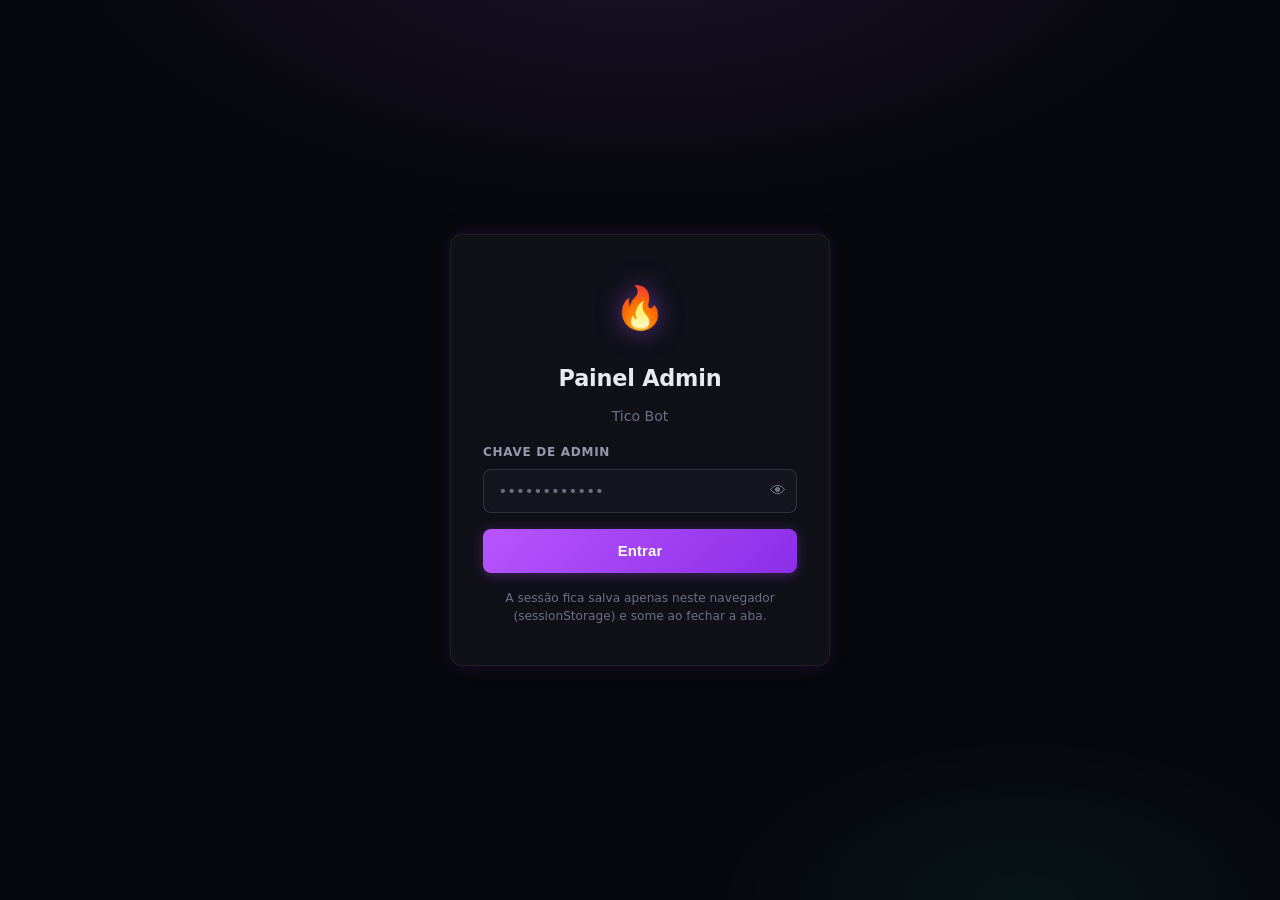
==== admin.html @ 5d3482b4 "Publish site files: admin.html" ====
<!DOCTYPE html>
<html lang="pt-BR">
<head>
  <meta charset="UTF-8" />
  <meta name="viewport" content="width=device-width, initial-scale=1.0" />
  <title>Admin — Tico Bot</title>
  <link rel="stylesheet" href="admin.css" />
  <style>
    /* ======================================================================
       EXTENSÕES — classes novas não cobertas pelo admin.css
       ====================================================================== */

    /* login */
    .field-password-wrap { position: relative; }
    .field-password-wrap input { padding-right: 2.6rem; }
    .btn-eye {
      position: absolute; right: 0.5rem; top: 50%; transform: translateY(-50%);
      background: none; border: none; cursor: pointer; font-size: 1rem;
      color: var(--muted); line-height: 1; padding: 0.2rem;
    }
    .btn-eye:hover { color: var(--text); }
    .login-hint { text-align: center; color: var(--muted); font-size: 0.76rem; line-height: 1.5; }

    /* sidebar extras */
    .sidebar-footer { padding: 0 0.75rem 1rem; display: flex; flex-direction: column; gap: 0.55rem; }
    .sidebar-status { display: flex; align-items: center; gap: 0.4rem; font-size: 0.78rem; color: var(--muted2); }
    .status-dot { width: 7px; height: 7px; border-radius: 50%; background: var(--mint); box-shadow: 0 0 6px var(--mint); flex-shrink: 0; }
    .status-dot.off { background: var(--vermelho); box-shadow: 0 0 6px var(--vermelho); }
    .sidebar-sync { font-size: 0.7rem; color: var(--muted); padding-left: 1.1rem; }
    .autosync-wrap { display: flex; align-items: center; gap: 0.45rem; font-size: 0.75rem; color: var(--muted2); padding: 0.15rem 0; cursor: pointer; user-select: none; }
    .autosync-wrap input { accent-color: var(--roxo); cursor: pointer; }

    /* abas mobile com muitos itens */
    .abas-mobile { overflow-x: auto; -webkit-overflow-scrolling: touch; scrollbar-width: none; }
    .abas-mobile::-webkit-scrollbar { display: none; }
    .abas-mobile .aba { white-space: nowrap; flex: 0 0 auto; padding-left: 0.95rem; padding-right: 0.95rem; }

    /* dashboard */
    .dash-grid { display: grid; grid-template-columns: repeat(auto-fit, minmax(150px, 1fr)); gap: 0.85rem; margin-bottom: 1.75rem; }
    .dash-card { background: var(--surface); border: 1px solid var(--border); border-radius: var(--radius); padding: 1rem 1.1rem; display: flex; flex-direction: column; gap: 0.3rem; }
    .dash-card-valor { font-size: 1.55rem; font-weight: 700; color: var(--text); line-height: 1.1; }
    .dash-card-label { font-size: 0.74rem; color: var(--muted); text-transform: uppercase; letter-spacing: 0.04em; }
    .dash-card.accent .dash-card-valor { color: var(--roxo); }
    .dash-card.mint   .dash-card-valor { color: var(--mint); }
    .dash-card.warn   .dash-card-valor { color: var(--amarelo); }
    .dash-card.danger .dash-card-valor { color: var(--vermelho); }
    .dash-sub-titulo { font-size: 0.92rem; font-weight: 600; color: var(--text); margin: 0.5rem 0 0.75rem; }
    .dash-top-grupo { display: flex; align-items: center; gap: 0.75rem; padding: 0.65rem 0.9rem; background: var(--surface); border: 1px solid var(--border); border-radius: var(--radius-sm); margin-bottom: 0.5rem; }
    .dash-top-pos { width: 22px; height: 22px; border-radius: 50%; background: var(--roxo-dim); color: var(--roxo); font-size: 0.74rem; font-weight: 700; display: flex; align-items: center; justify-content: center; flex-shrink: 0; }
    .dash-top-nome { flex: 1; font-size: 0.88rem; color: var(--text); overflow: hidden; text-overflow: ellipsis; white-space: nowrap; }
    .dash-top-xp { font-size: 0.78rem; color: var(--muted); white-space: nowrap; }
    .dash-vazio { color: var(--muted); font-size: 0.88rem; }

    /* toolbar grupos */
    .grupos-toolbar { display: flex; flex-wrap: wrap; gap: 0.6rem; align-items: center; margin-bottom: 1rem; }
    .grupos-toolbar .busca-input { flex: 1; min-width: 180px; margin-bottom: 0; }
    .sort-select { background: var(--surface); border: 1px solid var(--border); border-radius: var(--radius-sm); color: var(--text); padding: 0.55rem 0.75rem; font-size: 0.85rem; cursor: pointer; outline: none; }
    .sort-select:focus { border-color: var(--roxo); }

    /* ações em massa */
    .bulk-bar { display: flex; flex-wrap: wrap; gap: 0.5rem; margin-bottom: 1.25rem; padding: 0.75rem 0.9rem; background: var(--surface); border: 1px dashed var(--border2); border-radius: var(--radius); align-items: center; }
    .bulk-bar-label { font-size: 0.78rem; color: var(--muted); margin-right: 0.25rem; }
    .bulk-btn { background: var(--surface2); border: 1px solid var(--border2); color: var(--text); border-radius: var(--radius-sm); padding: 0.4rem 0.75rem; font-size: 0.78rem; cursor: pointer; transition: border-color .2s, color .2s; }
    .bulk-btn:hover { border-color: var(--roxo); color: var(--roxo); }
    .bulk-btn:disabled { opacity: .5; cursor: not-allowed; }

    /* grupo-card extras */
    .grupo-nome-linha { display: flex; align-items: center; gap: 0.45rem; }
    .btn-renomear { background: transparent; border: 1px solid var(--border); color: var(--muted); width: 24px; height: 24px; border-radius: 6px; cursor: pointer; font-size: 0.78rem; display: flex; align-items: center; justify-content: center; flex-shrink: 0; transition: border-color .2s, color .2s; }
    .btn-renomear:hover { border-color: var(--roxo); color: var(--roxo); }
    .grupo-meta { font-size: 0.74rem; color: var(--muted2); }
    .hint-icon { display: inline-flex; align-items: center; justify-content: center; width: 18px; height: 18px; border: 1px solid var(--border2); border-radius: 5px; font-size: 0.7rem; margin: 0 0.15rem; vertical-align: middle; }
    .secao-hint { font-size: 0.82rem; color: var(--muted); margin: -0.75rem 0 1.1rem; line-height: 1.5; }
    .btn-copiar-jid { background: none; border: none; color: var(--muted); cursor: pointer; font-size: 0.7rem; padding: 0; margin-left: 0.45rem; text-decoration: underline; }
    .btn-copiar-jid:hover { color: var(--roxo); }

    /* grupo expandido — ranking gold + ações */
    .grupo-card { cursor: default; }
    .grupo-card-body { width: 100%; }
    .btn-ver-gold { background: var(--amar-dim); border: 1px solid rgba(255,208,96,.3); color: var(--amarelo); border-radius: var(--radius-sm); padding: 0.35rem 0.7rem; font-size: 0.76rem; font-weight: 600; cursor: pointer; white-space: nowrap; transition: opacity .2s; margin-top: 0.4rem; }
    .btn-ver-gold:hover { opacity: .8; }
    .gold-painel { margin-top: 0.85rem; border-top: 1px solid var(--border); padding-top: 0.85rem; display: flex; flex-direction: column; gap: 0.65rem; }
    .gold-painel-titulo { font-size: 0.75rem; font-weight: 600; color: var(--muted); text-transform: uppercase; letter-spacing: 0.05em; }
    .gold-rank-lista { display: flex; flex-direction: column; gap: 0.35rem; }
    .gold-rank-item { display: flex; align-items: center; gap: 0.6rem; padding: 0.45rem 0.6rem; background: var(--surface2); border: 1px solid var(--border); border-radius: var(--radius-sm); font-size: 0.82rem; }
    .gold-rank-pos { width: 20px; text-align: center; font-size: 0.72rem; font-weight: 700; color: var(--muted); flex-shrink: 0; }
    .gold-rank-info { flex: 1; min-width: 0; display: flex; flex-direction: column; gap: 0.1rem; }
    .gold-rank-nome { color: var(--text); font-weight: 600; overflow: hidden; text-overflow: ellipsis; white-space: nowrap; }
    .gold-rank-sub { font-size: 0.68rem; color: var(--muted); font-family: 'Courier New', monospace; overflow: hidden; text-overflow: ellipsis; white-space: nowrap; }
    .gold-rank-val { color: var(--amarelo); font-weight: 700; white-space: nowrap; }
    .gold-rank-pos.p1 { color: #FFD700; }
    .gold-rank-pos.p2 { color: #C0C0C0; }
    .gold-rank-pos.p3 { color: #CD7F32; }
    .gold-acoes { display: flex; flex-wrap: wrap; gap: 0.5rem; align-items: flex-end; }
    .gold-acoes .field { flex: 1; min-width: 140px; gap: 0.3rem; }
    .gold-acoes label { font-size: 0.72rem; color: var(--muted); text-transform: uppercase; letter-spacing: 0.04em; }
    .gold-acoes input, .gold-acoes select { min-height: 36px; font-size: 0.82rem; padding: 0.45rem 0.7rem; }
    .btn-gold-dar { background: var(--mint-dim); border: 1px solid rgba(0,255,176,.3); color: var(--mint); border-radius: var(--radius-sm); padding: 0.45rem 0.9rem; font-size: 0.8rem; font-weight: 600; cursor: pointer; white-space: nowrap; min-height: 36px; }
    .btn-gold-dar:hover { opacity: .8; }
    .btn-gold-rem { background: var(--verm-dim); border: 1px solid rgba(255,59,110,.3); color: var(--vermelho); border-radius: var(--radius-sm); padding: 0.45rem 0.9rem; font-size: 0.8rem; font-weight: 600; cursor: pointer; white-space: nowrap; min-height: 36px; }
    .btn-gold-rem:hover { opacity: .8; }
    .btn-gold-reset { background: var(--surface3); border: 1px solid var(--border2); color: var(--muted); border-radius: var(--radius-sm); padding: 0.45rem 0.9rem; font-size: 0.76rem; cursor: pointer; white-space: nowrap; min-height: 36px; }
    .btn-gold-reset:hover { border-color: var(--vermelho); color: var(--vermelho); }
    .gold-loading { color: var(--muted); font-size: 0.82rem; display: flex; align-items: center; gap: 0.5rem; }

    /* modal renomear */
    .modal-jid-ref { font-family: 'Courier New', monospace; font-size: 0.74rem; color: var(--muted); background: var(--surface2); border: 1px solid var(--border); border-radius: 6px; padding: 0.4rem 0.6rem; margin-bottom: 1rem; word-break: break-all; }
    .modal-actions-btn-auto { width: auto; }

    /* mensagens — contador e preview */
    .char-counter { align-self: flex-end; font-size: 0.72rem; color: var(--muted); }
    .msgs-preview { display: flex; flex-direction: column; gap: 0.4rem; margin-top: 0.25rem; background: var(--surface); border: 1px solid var(--border); border-radius: var(--radius); padding: 1rem 1.1rem; }
    .preview-titulo { font-size: 0.72rem; color: var(--muted); text-transform: uppercase; letter-spacing: 0.04em; margin-top: 0.5rem; }
    .preview-titulo:first-child { margin-top: 0; }
    .preview-bolha { background: var(--surface2); border: 1px solid var(--border2); border-radius: var(--radius-sm); padding: 0.75rem 0.9rem; font-size: 0.88rem; color: var(--text); white-space: pre-wrap; }

    /* warns — toolbar / csv / detalhe por grupo */
    .warns-toolbar { display: flex; flex-wrap: wrap; gap: 0.6rem; align-items: center; margin-bottom: 1rem; }
    .warns-toolbar .busca-input { flex: 1; min-width: 180px; margin-bottom: 0; }
    .btn-csv { background: var(--mint-dim); border: 1px solid rgba(0,255,176,0.3); color: var(--mint); border-radius: var(--radius-sm); padding: 0.55rem 0.9rem; font-size: 0.82rem; font-weight: 600; cursor: pointer; white-space: nowrap; }
    .btn-csv:hover { opacity: .85; }
    .warn-detalhe-row td { background: var(--surface2); padding: 0.75rem 1rem !important; }
    .warn-grupos-detalhe { display: flex; flex-direction: column; gap: 0.35rem; }
    .warn-grupo-linha { display: flex; align-items: center; gap: 0.5rem; font-size: 0.78rem; color: var(--muted2); background: var(--surface); border: 1px solid var(--border); border-radius: 6px; padding: 0.35rem 0.6rem; }
    .warn-grupo-linha .wg-nome { flex: 1; overflow: hidden; text-overflow: ellipsis; white-space: nowrap; }
    .warn-grupo-linha .wg-qtd { font-weight: 700; color: var(--amarelo); min-width: 1.2em; text-align: center; }
    .btn-remover-1 { background: none; border: 1px solid var(--border2); color: var(--muted); border-radius: 5px; font-size: 0.68rem; padding: 0.14rem 0.45rem; cursor: pointer; }
    .btn-remover-1:hover { border-color: var(--vermelho); color: var(--vermelho); }

    /* ===== ABA USUÁRIOS ===== */
    .usr-busca-row { display: flex; gap: 0.6rem; margin-bottom: 1.25rem; }
    .usr-busca-row input { flex: 1; margin-bottom: 0; }
    .usr-busca-row .btn-primary { width: auto; min-width: 90px; padding: 0.65rem 1rem; }
    .usr-card { background: var(--surface); border: 1px solid var(--border); border-radius: var(--radius); padding: 1.1rem 1.25rem; display: flex; flex-direction: column; gap: 1rem; }
    .usr-header { display: flex; align-items: flex-start; gap: 1rem; flex-wrap: wrap; }
    .usr-avatar { width: 44px; height: 44px; border-radius: 50%; background: var(--roxo-dim); color: var(--roxo); font-size: 1.3rem; display: flex; align-items: center; justify-content: center; flex-shrink: 0; border: 2px solid rgba(184,85,255,.3); }
    .usr-info { flex: 1; }
    .usr-nome-display { font-size: 1rem; font-weight: 700; color: var(--text); }
    .usr-jid-display { font-size: 0.73rem; color: var(--muted); font-family: monospace; margin-top: 0.1rem; }
    .usr-stats-row { display: flex; flex-wrap: wrap; gap: 0.5rem; }
    .usr-stat { background: var(--surface2); border: 1px solid var(--border); border-radius: var(--radius-sm); padding: 0.4rem 0.7rem; display: flex; flex-direction: column; gap: 0.1rem; }
    .usr-stat-val { font-size: 1rem; font-weight: 700; color: var(--text); }
    .usr-stat-val.gold { color: var(--amarelo); }
    .usr-stat-val.xp   { color: var(--mint); }
    .usr-stat-val.roxo { color: var(--roxo); }
    .usr-stat-label { font-size: 0.68rem; color: var(--muted); text-transform: uppercase; letter-spacing: 0.04em; }
    .usr-grupos-titulo { font-size: 0.78rem; font-weight: 600; color: var(--muted); text-transform: uppercase; letter-spacing: 0.05em; margin-bottom: 0.5rem; }
    .usr-grupo-item { display: flex; align-items: center; gap: 0.5rem; padding: 0.5rem 0.75rem; background: var(--surface2); border: 1px solid var(--border); border-radius: var(--radius-sm); margin-bottom: 0.35rem; font-size: 0.82rem; flex-wrap: wrap; }
    .usr-grupo-nome { flex: 1; font-weight: 500; color: var(--text); min-width: 120px; }
    .usr-grupo-tags { display: flex; flex-wrap: wrap; gap: 0.3rem; }
    .usr-tag { background: var(--surface3); border: 1px solid var(--border2); color: var(--muted2); border-radius: 999px; padding: 0.1rem 0.5rem; font-size: 0.71rem; white-space: nowrap; }
    .usr-tag.gold { color: var(--amarelo); border-color: rgba(255,208,96,.3); background: var(--amar-dim); }
    .usr-tag.xp   { color: var(--mint);   border-color: rgba(0,255,176,.25); background: var(--mint-dim); }
    .usr-tag.lv   { color: var(--roxo);   border-color: rgba(184,85,255,.3); background: var(--roxo-dim); }
    .usr-acoes-titulo { font-size: 0.78rem; font-weight: 600; color: var(--muted); text-transform: uppercase; letter-spacing: 0.05em; margin-bottom: 0.6rem; }

    /* ===== LEVEL / XP / INVENTÁRIO ===== */
    .usr-acoes-sep { height: 1px; background: var(--border); margin: 0.5rem 0; }
    .inv-lista { display: flex; flex-direction: column; gap: 0.35rem; margin-top: 0.35rem; }
    .inv-item { display: flex; align-items: center; gap: 0.6rem; padding: 0.45rem 0.75rem; background: var(--surface2); border: 1px solid var(--border); border-radius: var(--radius-sm); font-size: 0.82rem; }
    .inv-item-nome { flex: 1; color: var(--text); font-weight: 500; }
    .inv-item-qtd  { color: var(--muted2); font-size: 0.78rem; min-width: 2.5em; text-align: right; }
    .btn-inv-rem   { background: none; border: 1px solid var(--border2); color: var(--muted); border-radius: 5px; font-size: 0.72rem; padding: 0.14rem 0.5rem; cursor: pointer; white-space: nowrap; }
    .btn-inv-rem:hover { border-color: var(--vermelho); color: var(--vermelho); }
    .inv-vazio { color: var(--muted); font-size: 0.85rem; padding: 0.25rem 0; }
    .usr-acoes-grid { display: flex; flex-direction: column; gap: 0.75rem; }
    .usr-acao-row { display: flex; flex-wrap: wrap; gap: 0.5rem; align-items: flex-end; padding: 0.75rem; background: var(--surface2); border: 1px solid var(--border); border-radius: var(--radius-sm); }
    .usr-acao-row .field { min-width: 120px; flex: 1; gap: 0.25rem; }
    .usr-acao-row label { font-size: 0.72rem; }
    .usr-acao-row input, .usr-acao-row select { min-height: 36px; font-size: 0.82rem; padding: 0.4rem 0.65rem; }
    .usr-acao-title { font-size: 0.78rem; font-weight: 600; color: var(--muted2); width: 100%; margin-bottom: 0.15rem; }
    .usr-transferencia { display: flex; flex-direction: column; gap: 0.5rem; }
    .transfer-row { display: flex; flex-wrap: wrap; gap: 0.5rem; align-items: flex-end; }
    .transfer-row .field { flex: 1; min-width: 120px; gap: 0.25rem; }
    .transfer-row label { font-size: 0.72rem; }
    .transfer-row input { min-height: 36px; font-size: 0.82rem; padding: 0.4rem 0.65rem; }

    /* ===== ABA ECONOMIA ===== */
    .eco-rank-item { display: flex; align-items: center; gap: 0.65rem; padding: 0.55rem 0.85rem; background: var(--surface); border: 1px solid var(--border); border-radius: var(--radius-sm); }
    .eco-rank-pos { width: 24px; height: 24px; border-radius: 50%; background: var(--surface2); display: flex; align-items: center; justify-content: center; font-size: 0.72rem; font-weight: 700; color: var(--muted); flex-shrink: 0; }
    .eco-rank-pos.p1 { background: rgba(255,215,0,.15); color: #FFD700; border: 1px solid rgba(255,215,0,.3); }
    .eco-rank-pos.p2 { background: rgba(192,192,192,.12); color: #C0C0C0; border: 1px solid rgba(192,192,192,.25); }
    .eco-rank-pos.p3 { background: rgba(205,127,50,.12); color: #CD7F32; border: 1px solid rgba(205,127,50,.25); }
    .eco-rank-nome { flex: 1; font-size: 0.88rem; color: var(--text); overflow: hidden; text-overflow: ellipsis; white-space: nowrap; }
    .eco-rank-grupo { font-size: 0.72rem; color: var(--muted); white-space: nowrap; overflow: hidden; text-overflow: ellipsis; max-width: 120px; }
    .eco-rank-val { font-size: 0.9rem; font-weight: 700; white-space: nowrap; }
    .eco-rank-val.gold { color: var(--amarelo); }
    .eco-rank-val.xp   { color: var(--mint); }
    .eco-rank-val.msg  { color: var(--roxo); }

    /* ===== ABA LOGS ===== */
    .logs-toolbar { display: flex; flex-wrap: wrap; gap: 0.6rem; align-items: center; margin-bottom: 1rem; }
    .logs-toolbar .busca-input { flex: 1; min-width: 180px; margin-bottom: 0; }
    .log-filtro-select { background: var(--surface); border: 1px solid var(--border); border-radius: var(--radius-sm); color: var(--text); padding: 0.55rem 0.75rem; font-size: 0.82rem; cursor: pointer; outline: none; }
    .log-filtro-select:focus { border-color: var(--roxo); }
    .logs-lista { display: flex; flex-direction: column; gap: 0.35rem; }
    .log-item { display: flex; align-items: flex-start; gap: 0.65rem; padding: 0.6rem 0.85rem; background: var(--surface); border: 1px solid var(--border); border-radius: var(--radius-sm); font-size: 0.82rem; transition: border-color .15s; }
    .log-item:hover { border-color: var(--border2); }
    .log-item.tipo-erro { border-left: 3px solid var(--vermelho); }
    .log-item.tipo-cmd  { border-left: 3px solid var(--roxo); }
    .log-item.tipo-warn { border-left: 3px solid var(--amarelo); }
    .log-item.tipo-info { border-left: 3px solid var(--mint); }
    .log-hora { font-size: 0.7rem; color: var(--muted); font-family: monospace; white-space: nowrap; flex-shrink: 0; padding-top: 0.12rem; }
    .log-corpo { flex: 1; display: flex; flex-direction: column; gap: 0.2rem; }
    .log-cmd { font-weight: 600; color: var(--text); }
    .log-detalhe { color: var(--muted2); font-size: 0.78rem; line-height: 1.4; font-family: monospace; word-break: break-all; }
    .log-meta { display: flex; flex-wrap: wrap; gap: 0.35rem; margin-top: 0.15rem; }
    .log-badge { background: var(--surface2); border: 1px solid var(--border2); color: var(--muted); border-radius: 999px; padding: 0.1rem 0.5rem; font-size: 0.68rem; white-space: nowrap; }
    .log-badge.erro { color: var(--vermelho); border-color: rgba(255,59,110,.3); background: var(--verm-dim); }
    .log-badge.cmd  { color: var(--roxo);    border-color: rgba(184,85,255,.3); background: var(--roxo-dim); }
    .log-badge.warn { color: var(--amarelo); border-color: rgba(255,208,96,.3); background: var(--amar-dim); }
    .log-badge.info { color: var(--mint);    border-color: rgba(0,255,176,.25);  background: var(--mint-dim); }
    .logs-paginacao { display: flex; align-items: center; justify-content: center; gap: 0.5rem; margin-top: 1rem; }
    .logs-paginacao button { background: var(--surface); border: 1px solid var(--border); color: var(--muted); border-radius: var(--radius-sm); padding: 0.45rem 0.8rem; font-size: 0.82rem; cursor: pointer; }
    .logs-paginacao button:hover:not(:disabled) { border-color: var(--roxo); color: var(--roxo); }
    .logs-paginacao button:disabled { opacity: .4; cursor: not-allowed; }
    .logs-paginacao span { font-size: 0.8rem; color: var(--muted); }
    .logs-auto { display: flex; align-items: center; gap: 0.5rem; font-size: 0.78rem; color: var(--muted2); }
    .logs-auto input { accent-color: var(--roxo); }

    @media (max-width: 768px) {
      .dash-grid { grid-template-columns: repeat(2, 1fr); }
      .grupos-toolbar, .warns-toolbar, .logs-toolbar { flex-direction: column; align-items: stretch; }
      .bulk-bar { gap: 0.4rem; }
      .usr-busca-row { flex-direction: column; }
      .usr-busca-row .btn-primary { width: 100%; }
      .gold-acoes { flex-direction: column; align-items: stretch; }
    }
  </style>
  <link rel="stylesheet" href="ios-glass.css" />
</head>
<body>

  <!-- ===== TELA DE LOGIN ===== -->
  <div id="tela-login">
    <div class="login-card">
      <div class="login-logo">🔥</div>
      <h1>Painel Admin</h1>
      <p class="login-sub">Tico Bot</p>
      <div class="field">
        <label for="admin-key">Chave de Admin</label>
        <div class="field-password-wrap">
          <input type="password" id="admin-key" placeholder="••••••••••••" autocomplete="current-password" />
          <button type="button" class="btn-eye" id="btn-toggle-senha" title="Mostrar/ocultar senha" aria-label="Mostrar ou ocultar senha">👁</button>
        </div>
      </div>
      <p id="login-erro" class="login-erro hidden">Chave inválida. Tente novamente.</p>
      <button id="btn-login" class="btn-primary">Entrar</button>
      <p class="login-hint">A sessão fica salva apenas neste navegador (sessionStorage) e some ao fechar a aba.</p>
    </div>
  </div>

  <!-- ===== PAINEL ===== -->
  <div id="painel" class="hidden">

    <!-- SIDEBAR -->
    <aside class="sidebar" id="sidebar">
      <div class="sidebar-header">
        <span class="sidebar-logo">🔥 Admin</span>
        <button class="sidebar-close" id="btn-fechar-sidebar" aria-label="Fechar menu">✕</button>
      </div>
      <nav class="sidebar-nav">
        <a href="#dashboard" class="nav-item active" data-aba="dashboard"><span class="nav-icon">📊</span> Dashboard</a>
        <a href="#grupos"    class="nav-item" data-aba="grupos">   <span class="nav-icon">👥</span> Grupos</a>
        <a href="#mensagens" class="nav-item" data-aba="mensagens"><span class="nav-icon">✉️</span> Mensagens</a>
        <a href="#warns"     class="nav-item" data-aba="warns">    <span class="nav-icon">⚠️</span> Warns / Bans</a>
        <a href="#usuarios"  class="nav-item" data-aba="usuarios"> <span class="nav-icon">👤</span> Usuários</a>
        <a href="#economia"  class="nav-item" data-aba="economia"> <span class="nav-icon">💰</span> Economia</a>
        <a href="#logs"           class="nav-item" data-aba="logs">                 <span class="nav-icon">📋</span> Logs</a>
        <a href="#contas"         class="nav-item" data-aba="contas">               <span class="nav-icon">🔐</span> Contas</a>
      </nav>
      <div class="sidebar-footer">
        <span class="sidebar-status" id="sidebar-status">
          <span class="status-dot"></span> Conectado
        </span>
        <span class="sidebar-sync" id="sidebar-sync">Carregando dados...</span>
        <label class="autosync-wrap">
          <input type="checkbox" id="chk-autosync" /> Auto-atualizar a cada 60s
        </label>
        <button id="btn-logout" class="btn-logout">Sair</button>
      </div>
    </aside>

    <!-- OVERLAY MOBILE -->
    <div class="sidebar-overlay hidden" id="sidebar-overlay"></div>

    <!-- CONTEÚDO -->
    <div class="conteudo">

      <!-- TOPBAR -->
      <header class="topbar">
        <button class="btn-menu" id="btn-abrir-sidebar" aria-label="Abrir menu">☰</button>
        <span class="topbar-titulo" id="topbar-titulo">Dashboard</span>
        <span class="topbar-badge">Admin</span>
      </header>

      <!-- ABAS MOBILE -->
      <div class="abas-mobile">
        <button class="aba active" data-aba="dashboard">📊 Painel</button>
        <button class="aba" data-aba="grupos">👥 Grupos</button>
        <button class="aba" data-aba="mensagens">✉️ Msgs</button>
        <button class="aba" data-aba="warns">⚠️ Warns</button>
        <button class="aba" data-aba="usuarios">👤 Users</button>
        <button class="aba" data-aba="economia">💰 Eco</button>
        <button class="aba" data-aba="logs">📋 Logs</button>
        <button class="aba" data-aba="contas">🔐 Contas</button>
      </div>

      <!-- ===== ABA: DASHBOARD ===== -->
      <section id="aba-dashboard" class="aba-conteudo">
        <div class="secao-header">
          <h2>Visão Geral</h2>
          <button class="btn-icon" id="btn-refresh-dashboard" title="Recarregar">↺</button>
        </div>
        <div id="dash-loading" class="estado-loading">
          <div class="spinner"></div> Carregando dados...
        </div>
        <div id="dash-conteudo" class="hidden">
          <div class="dash-grid">
            <div class="dash-card accent">
              <span class="dash-card-valor" id="dash-total-grupos">0</span>
              <span class="dash-card-label">Grupos</span>
            </div>
            <div class="dash-card">
              <span class="dash-card-valor" id="dash-total-membros">0</span>
              <span class="dash-card-label">Membros ativos</span>
            </div>
            <div class="dash-card mint">
              <span class="dash-card-valor" id="dash-total-xp">0</span>
              <span class="dash-card-label">XP acumulado</span>
            </div>
            <div class="dash-card warn">
              <span class="dash-card-valor" id="dash-total-warns">0</span>
              <span class="dash-card-label">Usuários com warn</span>
            </div>
            <div class="dash-card danger">
              <span class="dash-card-valor" id="dash-total-banidos">0</span>
              <span class="dash-card-label">Banidos</span>
            </div>
            <div class="dash-card">
              <span class="dash-card-valor" id="dash-grupos-xp-ativo">0</span>
              <span class="dash-card-label">Grupos c/ XP ativo</span>
            </div>
          </div>
          <div class="dash-sub-titulo">🏆 Top 5 grupos por XP</div>
          <div id="dash-top-grupos"></div>
        </div>
      </section>

      <!-- ===== ABA: GRUPOS ===== -->
      <section id="aba-grupos" class="aba-conteudo hidden">
        <div class="secao-header">
          <h2>Gerenciador de Grupos <span class="contagem-badge" id="grupos-contagem"></span></h2>
          <div style="display:flex;gap:0.5rem;align-items:center;">
            <button class="btn-primary" id="btn-sync-grupos" title="Sincronizar e limpar grupos antigos" style="padding:0.4rem 0.8rem;font-size:0.8rem;">🧹 Sincronizar Grupos</button>
            <button class="btn-icon" id="btn-refresh-grupos" title="Recarregar">↺</button>
          </div>
        </div>

        <p class="secao-hint">
          Use o ícone <span class="hint-icon">✎</span> para renomear um grupo. Clique em
          <strong>🪙 Ver Gold</strong> em cada grupo para ver o ranking e ajustar saldos.
        </p>

        <div class="grupos-toolbar">
          <input type="text" id="grupos-busca" class="busca-input" placeholder="Buscar grupo por nome ou ID..." />
          <select id="grupos-sort" class="sort-select">
            <option value="xp">Ordenar: mais XP</option>
            <option value="membros">Ordenar: mais membros</option>
            <option value="nome">Ordenar: nome (A-Z)</option>
          </select>
        </div>

        <div class="bulk-bar">
          <span class="bulk-bar-label">Ações em massa:</span>
          <button class="bulk-btn" data-bulk="botAtivo:true">🟢 Ligar Bot em todos</button>
          <button class="bulk-btn" data-bulk="botAtivo:false">🔴 Desligar Bot em todos</button>
          <button class="bulk-btn" data-bulk="xpAtivo:true">Ativar XP em todos</button>
          <button class="bulk-btn" data-bulk="xpAtivo:false">Desativar XP em todos</button>
          <button class="bulk-btn" data-bulk="antiLink:true">Ativar Anti-Link em todos</button>
          <button class="bulk-btn" data-bulk="antiLink:false">Desativar Anti-Link em todos</button>
          <button class="bulk-btn" data-bulk="boasVindas:true">Ativar Boas-Vindas em todos</button>
          <button class="bulk-btn" data-bulk="boasVindas:false">Desativar Boas-Vindas em todos</button>
        </div>

        <div id="grupos-loading" class="estado-loading"><div class="spinner"></div> Carregando grupos...</div>
        <div id="grupos-erro"    class="estado-erro hidden">Erro ao carregar grupos. <button class="link-btn" id="btn-retry-grupos">Tentar novamente</button></div>
        <div id="grupos-vazio"   class="estado-vazio hidden"></div>
        <div id="grupos-lista"   class="grupos-lista hidden"></div>
      </section>

      <!-- ===== ABA: MENSAGENS ===== -->
      <section id="aba-mensagens" class="aba-conteudo hidden">
        <div class="secao-header">
          <h2>Editor de Mensagens</h2>
        </div>
        <div id="msgs-loading" class="estado-loading"><div class="spinner"></div> Carregando grupos...</div>
        <div id="msgs-vazio"   class="estado-vazio hidden">Nenhum grupo encontrado.</div>
        <div id="msgs-editor"  class="msgs-editor hidden">
          <div class="field-group">
            <label>Grupo selecionado</label>
            <select id="msgs-select-grupo" class="select-grupo"></select>
          </div>
          <div class="field-group">
            <label for="msg-boas-vindas">Mensagem de Boas-Vindas</label>
            <p class="field-hint">Use <code>{nome}</code> para o nome do usuário e <code>{grupo}</code> para o nome do grupo.</p>
            <textarea id="msg-boas-vindas" rows="5" maxlength="5000" placeholder="Bem-vindo(a) ao {grupo}, {nome}! 🎉"></textarea>
            <span class="char-counter" id="contador-boas-vindas">0 / 5000</span>
          </div>
          <div class="field-group">
            <label for="msg-regras">Regras do Grupo</label>
            <textarea id="msg-regras" rows="7" maxlength="5000" placeholder="1. Respeite todos os membros&#10;2. Sem spam&#10;3. ..."></textarea>
            <span class="char-counter" id="contador-regras">0 / 5000</span>
          </div>
          <div class="msgs-actions">
            <span id="msgs-feedback" class="msgs-feedback hidden"></span>
            <button class="btn-ghost" id="btn-preview-msgs">Pré-visualizar</button>
            <button class="btn-primary" id="btn-salvar-msgs" style="width:auto;">Salvar Mensagens</button>
          </div>
          <div id="msgs-preview" class="msgs-preview hidden">
            <div class="preview-titulo">Pré-visualização — Boas-Vindas</div>
            <div class="preview-bolha" id="preview-boas-vindas"></div>
            <div class="preview-titulo">Pré-visualização — Regras</div>
            <div class="preview-bolha" id="preview-regras"></div>
          </div>
        </div>
      </section>

      <!-- ===== ABA: WARNS ===== -->
      <section id="aba-warns" class="aba-conteudo hidden">
        <div class="secao-header">
          <h2>Controle de Warns / Bans <span class="contagem-badge" id="warns-contagem"></span></h2>
          <button class="btn-icon" id="btn-refresh-warns" title="Recarregar">↺</button>
        </div>
        <div class="warns-toolbar">
          <input type="text" id="warns-busca" class="busca-input" placeholder="Buscar por nome ou número..." />
          <button class="btn-csv" id="btn-export-csv">⬇ Exportar CSV</button>
        </div>
        <div id="warns-loading" class="estado-loading"><div class="spinner"></div> Carregando usuários...</div>
        <div id="warns-vazio"   class="estado-vazio hidden">✅ Nenhum usuário com warns ou banido no momento.</div>
        <div id="warns-erro"    class="estado-erro hidden">Erro ao carregar. <button class="link-btn" id="btn-retry-warns">Tentar novamente</button></div>
        <div id="warns-tabela-wrap" class="tabela-wrap hidden">
          <table class="tabela-warns">
            <thead>
              <tr>
                <th>Usuário</th>
                <th>Número</th>
                <th>Warns</th>
                <th>Status</th>
                <th>Ação</th>
              </tr>
            </thead>
            <tbody id="warns-tbody"></tbody>
          </table>
        </div>
      </section>

      <!-- ===== ABA: USUÁRIOS ===== -->
      <section id="aba-usuarios" class="aba-conteudo hidden">
        <div class="secao-header">
          <h2>Buscar Usuário</h2>
          <button class="btn-icon" id="btn-refresh-usuarios" title="Limpar busca">✕</button>
        </div>

        <div class="usr-busca-row">
          <input type="text" id="usuarios-busca-input" class="busca-input" placeholder="Número (5511999...) ou JID completo" style="margin-bottom:0;" />
          <button class="btn-primary" id="btn-buscar-usuario">Buscar</button>
        </div>

        <div id="usuarios-loading" class="estado-loading hidden"><div class="spinner"></div> Buscando...</div>
        <div id="usuarios-erro"    class="estado-erro hidden">Erro ao buscar. <button class="link-btn" onclick="buscarUsuario()">Tentar novamente</button></div>
        <div id="usuarios-vazio"   class="estado-vazio hidden">Usuário não encontrado.</div>

        <div id="usuarios-resultado" class="hidden">
          <div class="usr-card">
            <!-- Header do usuário -->
            <div class="usr-header">
              <div class="usr-avatar">👤</div>
              <div class="usr-info">
                <div class="usr-nome-display" id="usr-nome"></div>
                <div class="usr-jid-display">
                  <span id="usr-jid"></span>
                  <button class="btn-copiar-jid" id="usr-jid-copiar" title="Copiar JID completo">copiar</button>
                </div>
              </div>
            </div>

            <!-- Stats globais -->
            <div class="usr-stats-row">
              <div class="usr-stat">
                <span class="usr-stat-val xp"   id="usr-xp-global">0</span>
                <span class="usr-stat-label">XP Global</span>
              </div>
              <div class="usr-stat">
                <span class="usr-stat-val roxo" id="usr-level-global">1</span>
                <span class="usr-stat-label">Level</span>
              </div>
              <div class="usr-stat">
                <span class="usr-stat-val gold" id="usr-gold-global">0</span>
                <span class="usr-stat-label">Gold Total</span>
              </div>
              <div class="usr-stat">
                <span class="usr-stat-val"      id="usr-msgs-global">0</span>
                <span class="usr-stat-label">Mensagens</span>
              </div>
            </div>

            <!-- Grupos do usuário -->
            <div>
              <div class="usr-grupos-titulo">Grupos ativos</div>
              <div id="usr-grupos-lista"></div>
            </div>

            <!-- Ações -->
<div>
  <!-- ── Gold ── -->
  <div class="usr-acoes-titulo">Ajustar Gold</div>
  <div class="usr-acoes-grid">
    <div class="usr-acao-row">
      <div class="field">
        <label>Grupo</label>
        <select id="usr-acao-grupo"></select>
      </div>
      <div class="field" style="max-width:120px;">
        <label>Quantidade</label>
        <input type="number" id="usr-gold-valor" min="1" placeholder="500" />
      </div>
      <button class="btn-gold-dar" id="btn-dar-gold">+ Dar</button>
      <button class="btn-gold-rem" id="btn-remover-gold">− Remover</button>
      <button class="btn-gold-reset" id="btn-resetar-gold-usuario">🗑 Zerar tudo</button>
    </div>

    <!-- Transferência -->
    <div class="usr-acao-row">
      <div class="usr-acao-title">🔄 Transferir gold para outro usuário</div>
      <div class="usr-transferencia" style="width:100%;">
        <div class="transfer-row">
          <div class="field">
            <label>Grupo de origem</label>
            <select id="transfer-grupo-origem"></select>
          </div>
          <div class="field">
            <label>Destino (número/JID)</label>
            <input type="text" id="transfer-destino" placeholder="5511999..." />
          </div>
          <div class="field" style="max-width:110px;">
            <label>Quantidade</label>
            <input type="number" id="transfer-valor" min="1" placeholder="100" />
          </div>
          <button class="btn-gold-dar" id="btn-transferir-gold">Transferir</button>
        </div>
      </div>
    </div>
  </div>

  <!-- ── Level / XP ── -->
  <div class="usr-acoes-sep" style="margin-top:1rem;"></div>
  <div class="usr-acoes-titulo" style="margin-top:0.85rem;">Alterar Level / XP</div>
  <div class="usr-acoes-grid">
    <div class="usr-acao-row" style="flex-direction:column;align-items:stretch;gap:0.75rem;">

      <!-- Seletor de grupo + info atual -->
      <div style="display:flex;flex-wrap:wrap;gap:0.5rem;align-items:flex-end;">
        <div class="field" style="flex:1;min-width:160px;">
          <label>Grupo</label>
          <select id="usr-level-grupo"></select>
        </div>
        <button class="btn-ghost" id="btn-ver-level-atual" style="min-height:36px;padding:.4rem .9rem;font-size:.82rem;">Ver atual</button>
      </div>

      <!-- Info atual (oculto até clicar em "Ver atual") -->
      <div id="usr-level-atual-info" class="hidden" style="display:flex;flex-wrap:wrap;gap:0.5rem;">
        <div class="usr-stat" style="min-width:90px;">
          <span class="usr-stat-val roxo" id="usr-level-atual-val">—</span>
          <span class="usr-stat-label">Level atual</span>
        </div>
        <div class="usr-stat" style="min-width:90px;">
          <span class="usr-stat-val xp" id="usr-xp-atual-val">—</span>
          <span class="usr-stat-label">XP atual</span>
        </div>
      </div>

      <!-- Campos para alterar -->
      <div style="display:flex;flex-wrap:wrap;gap:0.5rem;align-items:flex-end;border-top:1px solid var(--border);padding-top:0.65rem;">
        <div class="field" style="max-width:110px;">
          <label>Novo Level</label>
          <input type="number" id="usr-level-novo" min="1" max="9999" placeholder="Ex: 5" />
        </div>
        <div class="field" style="max-width:130px;">
          <label>Novo XP</label>
          <input type="number" id="usr-xp-novo" min="0" placeholder="Ex: 1200" />
        </div>
        <button class="btn-ghost" id="btn-calc-xp-level" style="min-height:36px;padding:.4rem .9rem;font-size:.82rem;" title="Calcula o XP mínimo para o level digitado">⚡ Calc XP</button>
        <button class="btn-gold-dar" id="btn-set-level">✔ Aplicar</button>
      </div>

      <p style="font-size:0.72rem;color:var(--muted);margin:0;">
        💡 Use <strong>⚡ Calc XP</strong> para preencher automaticamente o XP mínimo do level digitado.
        O backend salva level e XP juntos, sem inconsistência.
      </p>

    </div>
  </div>

  <!-- ── Inventário ── -->
  <div class="usr-acoes-sep" style="margin-top:1rem;"></div>
  <div class="usr-acoes-titulo" style="margin-top:0.85rem;">Inventário</div>
  <div class="usr-acoes-grid">
    <div class="usr-acao-row" style="flex-direction:column;align-items:stretch;gap:0.75rem;">

      <!-- Grupo para ver/editar inventário -->
      <div style="display:flex;flex-wrap:wrap;gap:0.5rem;align-items:flex-end;">
        <div class="field" style="flex:1;min-width:160px;">
          <label>Grupo</label>
          <select id="usr-inv-grupo"></select>
        </div>
        <button class="btn-ghost" id="btn-carregar-inv" style="min-height:36px;padding:.4rem .9rem;font-size:.82rem;">Ver inventário</button>
      </div>

      <!-- Lista de itens -->
      <div id="usr-inv-lista" class="inv-lista hidden"></div>

      <!-- Adicionar item -->
      <div style="display:flex;flex-wrap:wrap;gap:0.5rem;align-items:flex-end;border-top:1px solid var(--border);padding-top:0.65rem;">
        <div class="field" style="flex:2;min-width:140px;">
          <label>Nome do item</label>
          <input type="text" id="usr-inv-item-nome" placeholder="Ex: Espada Lendária" />
        </div>
        <div class="field" style="max-width:90px;">
          <label>Qtd</label>
          <input type="number" id="usr-inv-item-qtd" min="1" value="1" placeholder="1" />
        </div>
        <button class="btn-gold-dar" id="btn-inv-adicionar">+ Adicionar</button>
      </div>

    </div>
  </div>
</div>
          </div>
        </div>
      </section>

      <!-- ===== ABA: ECONOMIA ===== -->
      <section id="aba-economia" class="aba-conteudo hidden">
        <div class="secao-header">
          <h2>Economia Global</h2>
          <button class="btn-icon" id="btn-refresh-economia" title="Recarregar">↺</button>
        </div>

        <div id="economia-loading" class="estado-loading">
          <div class="spinner"></div> Carregando dados...
        </div>

        <div id="economia-conteudo" class="hidden">
          <div class="dash-grid" style="margin-bottom:1.75rem;">
            <div class="dash-card warn">
              <span class="dash-card-valor" id="eco-total-gold">0</span>
              <span class="dash-card-label">Gold em circulação</span>
            </div>
            <div class="dash-card mint">
              <span class="dash-card-valor" id="eco-total-xp">0</span>
              <span class="dash-card-label">XP total acumulado</span>
            </div>
            <div class="dash-card accent">
              <span class="dash-card-valor" id="eco-media-gold">0</span>
              <span class="dash-card-label">Média gold/usuário</span>
            </div>
            <div class="dash-card">
              <span class="dash-card-valor" id="eco-total-usuarios">0</span>
              <span class="dash-card-label">Usuários com gold</span>
            </div>
          </div>

          <div class="dash-sub-titulo">🪙 Top 10 — Maior Gold Global</div>
          <div id="eco-rank-gold" style="display:flex;flex-direction:column;gap:.4rem;margin-bottom:1.75rem;"></div>

          <div class="dash-sub-titulo">⚡ Top 10 — Maior XP Global</div>
          <div id="eco-rank-xp" style="display:flex;flex-direction:column;gap:.4rem;margin-bottom:1.75rem;"></div>

          <div class="dash-sub-titulo">💬 Top 10 — Mais Mensagens</div>
          <div id="eco-rank-msgs" style="display:flex;flex-direction:column;gap:.4rem;"></div>
        </div>
      </section>

      <!-- ===== ABA: LOGS ===== -->
      <section id="aba-logs" class="aba-conteudo hidden">
        <div class="secao-header">
          <h2>Logs do Bot <span class="contagem-badge" id="logs-contagem"></span></h2>
          <button class="btn-icon" id="btn-refresh-logs" title="Recarregar">↺</button>
        </div>

        <div class="logs-toolbar">
          <input type="text" id="logs-busca" class="busca-input" placeholder="Buscar por comando, usuário, grupo..." style="margin-bottom:0;" />
          <select id="logs-tipo-filtro" class="log-filtro-select">
            <option value="">Todos os tipos</option>
            <option value="cmd">Comandos</option>
            <option value="erro">Erros</option>
            <option value="warn">Warnings</option>
            <option value="info">Info</option>
          </select>
          <label class="logs-auto">
            <input type="checkbox" id="chk-logs-live" /> Live (atualiza a cada 10s)
          </label>
        </div>

        <div id="logs-loading" class="estado-loading hidden"><div class="spinner"></div> Carregando logs...</div>
        <div id="logs-vazio"   class="estado-vazio hidden">Nenhum log encontrado.</div>
        <div id="logs-erro"    class="estado-erro hidden">Erro ao carregar logs. <button class="link-btn" id="btn-retry-logs">Tentar novamente</button></div>

        <div id="logs-lista" class="logs-lista hidden"></div>

        <div id="logs-paginacao" class="logs-paginacao hidden">
          <button id="logs-prev" disabled>← Anterior</button>
          <span id="logs-pagina-info">Pág 1</span>
          <button id="logs-next">Próxima →</button>
        </div>
      </section>

    <!-- ── CONTAS ── -->
      <section id="aba-contas" class="aba-conteudo hidden">
        <div class="secao-header">
          <h2>Contas Cadastradas <span class="contagem-badge" id="contas-contagem"></span></h2>
          <button class="btn-icon" id="btn-refresh-contas" title="Recarregar">↺</button>
        </div>

        <!-- Senha de acesso -->
        <div id="contas-lock" style="display:flex;flex-direction:column;gap:.75rem;max-width:360px;">
          <p style="font-size:.85rem;color:var(--muted);">Digite a chave admin para visualizar os dados das contas.</p>
          <div class="field-password-wrap">
            <input type="password" id="contas-senha-input" placeholder="Chave admin" autocomplete="off" />
            <button type="button" class="btn-eye" id="btn-contas-eye">👁</button>
          </div>
          <button class="btn-primary" id="btn-contas-unlock" style="width:auto;">Desbloquear</button>
          <p id="contas-lock-erro" class="hidden" style="color:var(--vermelho);font-size:.8rem;">Chave incorreta.</p>
        </div>

        <div id="contas-painel" class="hidden">
          <div class="warns-toolbar" style="margin-bottom:1rem;">
            <input type="text" id="contas-busca" class="busca-input" placeholder="Buscar por nome, usuário, email ou telefone..." style="margin-bottom:0;" />
            <button class="btn-csv" id="btn-contas-csv">⬇ Exportar CSV</button>
          </div>
          <div id="contas-loading" class="estado-loading hidden"><div class="spinner"></div> Carregando contas...</div>
          <div id="contas-vazio"   class="estado-vazio hidden">Nenhuma conta cadastrada.</div>
          <div id="contas-tabela-wrap" class="tabela-wrap hidden">
            <table class="tabela-warns">
              <thead>
                <tr>
                  <th>Nome</th>
                  <th>Usuário</th>
                  <th>Telefone</th>
                  <th>Email</th>
                  <th>Cadastrado em</th>
                </tr>
              </thead>
              <tbody id="contas-tbody"></tbody>
            </table>
          </div>
        </div>
      </section>

    </div><!-- /conteudo -->
  </div><!-- /painel -->

  <!-- MODAL DE CONFIRMAÇÃO -->
  <div id="modal-overlay" class="modal-overlay hidden">
    <div class="modal-box">
      <h3 id="modal-titulo">Confirmar ação</h3>
      <p  id="modal-msg">Tem certeza?</p>
      <div class="modal-actions">
        <button class="btn-ghost"  id="modal-cancelar">Cancelar</button>
        <button class="btn-danger" id="modal-confirmar">Confirmar</button>
      </div>
    </div>
  </div>

  <!-- MODAL DE RENOMEAR GRUPO -->
  <div id="modal-renomear-overlay" class="modal-overlay hidden">
    <div class="modal-box">
      <h3>Renomear grupo</h3>
      <p class="modal-jid-ref" id="renomear-jid-ref"></p>
      <div class="field">
        <label for="renomear-input">Nome de exibição</label>
        <input type="text" id="renomear-input" placeholder="Ex: Galera do Trampo" maxlength="80" />
      </div>
      <div class="modal-actions">
        <button class="btn-ghost"   id="renomear-cancelar">Cancelar</button>
        <button class="btn-primary modal-actions-btn-auto" id="renomear-salvar">Salvar nome</button>
      </div>
    </div>
  </div>

  <div id="toast" class="toast hidden"></div>

  <script>
    const API = 'https://whatsappbot2-130c.onrender.com/api';

    /* ===== UTILITÁRIOS ===== */
    const $ = id => document.getElementById(id);
    const show = id => $(id).classList.remove('hidden');
    const hide = id => $(id).classList.add('hidden');

    function escapeHtml(str) {
      return String(str ?? '').replace(/[&<>"']/g, c => ({
        '&':'&amp;','<':'&lt;','>':'&gt;','"':'&quot;',"'":'&#39;'
      }[c]));
    }

    function adminKey()     { return sessionStorage.getItem('piro_admin_key'); }
    function adminHeaders() { return { 'x-admin-key': adminKey(), 'Content-Type': 'application/json' }; }

    let toastTimer;
    function toast(msg, tipo = 'ok') {
      const t = $('toast');
      t.textContent = msg;
      t.className = `toast toast--${tipo}`;
      void t.offsetWidth;
      t.classList.add('toast--show');
      clearTimeout(toastTimer);
      toastTimer = setTimeout(() => t.classList.remove('toast--show'), 2800);
    }

    function horaAgora() {
      return new Date().toLocaleTimeString('pt-BR', { hour: '2-digit', minute: '2-digit' });
    }

    function formatNum(n) {
      return Number(n || 0).toLocaleString('pt-BR');
    }

    /* ── Nomes customizados (localStorage como cache local) ── */
    function nomesCustomLocais() {
      try { return JSON.parse(localStorage.getItem('piro_nomes_grupo') || '{}'); }
      catch { return {}; }
    }
    function salvarNomeCustomLocal(jid, nome) {
      const atual = nomesCustomLocais();
      atual[jid] = nome;
      localStorage.setItem('piro_nomes_grupo', JSON.stringify(atual));
    }
    function nomeExibicao(grupo) {
      const local = nomesCustomLocais()[grupo.idGrupo];
      return grupo.nomeCustom || local || grupo.nome || 'Grupo sem nome';
    }
    function nomeGrupoPorJid(jid) {
      const g = gruposCache.find(x => x.idGrupo === jid);
      return g ? nomeExibicao(g) : jid;
    }

    /* ===== LOGIN ===== */
    $('btn-toggle-senha').addEventListener('click', () => {
      const campo = $('admin-key');
      const visivel = campo.type === 'text';
      campo.type = visivel ? 'password' : 'text';
      $('btn-toggle-senha').textContent = visivel ? '👁' : '🙈';
    });

    $('btn-login').addEventListener('click', async () => {
      const chave = $('admin-key').value.trim();
      if (!chave) return;
      $('btn-login').disabled = true;
      $('btn-login').textContent = 'Verificando...';
      hide('login-erro');
      try {
        const res = await fetch(`${API}/admin/verify`, { headers: { 'x-admin-key': chave } });
        if (!res.ok) throw new Error();
        sessionStorage.setItem('piro_admin_key', chave);
        hide('tela-login');
        show('painel');
        iniciarPainel();
      } catch {
        show('login-erro');
      } finally {
        $('btn-login').disabled = false;
        $('btn-login').textContent = 'Entrar';
      }
    });

    $('admin-key').addEventListener('keydown', e => { if (e.key === 'Enter') $('btn-login').click(); });

    /* ===== LOGOUT ===== */
    $('btn-logout').addEventListener('click', () => {
      sessionStorage.removeItem('piro_admin_key');
      if (autosyncTimer) clearInterval(autosyncTimer);
      if (logsLiveTimer) clearInterval(logsLiveTimer);
      hide('painel');
      show('tela-login');
      $('admin-key').value = '';
    });

    /* ===== SIDEBAR ===== */
    $('btn-abrir-sidebar').addEventListener('click', () => {
      $('sidebar').classList.add('aberta');
      $('sidebar-overlay').classList.remove('hidden');
    });
    $('btn-fechar-sidebar').addEventListener('click', fecharSidebar);
    $('sidebar-overlay').addEventListener('click', fecharSidebar);

    function fecharSidebar() {
      $('sidebar').classList.remove('aberta');
      $('sidebar-overlay').classList.add('hidden');
    }

    /* ===== NAVEGAÇÃO ===== */
    const ABAS_VALIDAS = ['dashboard', 'grupos', 'mensagens', 'warns', 'usuarios', 'economia', 'logs', 'contas'];
const titulosAbas  = {
  dashboard: 'Dashboard', grupos: 'Grupos', mensagens: 'Mensagens',
  warns: 'Warns / Bans', usuarios: 'Usuários', economia: 'Economia', logs: 'Logs', contas: 'Contas'
};

    function ativarAba(aba) {
      if (!ABAS_VALIDAS.includes(aba)) aba = 'dashboard';
      document.querySelectorAll('.aba-conteudo').forEach(el => el.classList.add('hidden'));
      document.querySelectorAll('.nav-item').forEach(el => el.classList.remove('active'));
      document.querySelectorAll('.aba').forEach(el => el.classList.remove('active'));
      show(`aba-${aba}`);
      document.querySelector(`.nav-item[data-aba="${aba}"]`)?.classList.add('active');
      document.querySelector(`.aba[data-aba="${aba}"]`)?.classList.add('active');
      $('topbar-titulo').textContent = titulosAbas[aba] || '';
      if (location.hash !== `#${aba}`) history.replaceState(null, '', `#${aba}`);
      fecharSidebar();

      if (aba === 'economia') carregarEconomia();
      if (aba === 'logs')     carregarLogs();
    }

    document.querySelectorAll('.nav-item').forEach(el => {
      el.addEventListener('click', e => { e.preventDefault(); ativarAba(el.dataset.aba); });
    });
    document.querySelectorAll('.aba').forEach(el => {
      el.addEventListener('click', () => ativarAba(el.dataset.aba));
    });

    /* ===== MODAL DE CONFIRMAÇÃO ===== */
    let modalCallback = null;

    function abrirModal(titulo, msg, cb) {
      $('modal-titulo').textContent = titulo;
      $('modal-msg').textContent    = msg;
      modalCallback = cb;
      show('modal-overlay');
    }

    $('modal-cancelar').addEventListener('click',  () => hide('modal-overlay'));
    $('modal-confirmar').addEventListener('click', () => {
      hide('modal-overlay');
      if (modalCallback) modalCallback();
    });
    $('modal-overlay').addEventListener('click', e => { if (e.target.id === 'modal-overlay') hide('modal-overlay'); });

    /* ===== MODAL RENOMEAR GRUPO ===== */
    let renomearJidAtual = null;

    function abrirModalRenomear(jid, nomeAtual) {
      renomearJidAtual = jid;
      $('renomear-jid-ref').textContent = jid;
      $('renomear-input').value = (nomeAtual === jid || nomeAtual === 'Grupo sem nome') ? '' : nomeAtual;
      show('modal-renomear-overlay');
      setTimeout(() => $('renomear-input').focus(), 50);
    }

    function fecharModalRenomear() {
      hide('modal-renomear-overlay');
      renomearJidAtual = null;
    }

    $('renomear-cancelar').addEventListener('click', fecharModalRenomear);
    $('modal-renomear-overlay').addEventListener('click', e => {
      if (e.target.id === 'modal-renomear-overlay') fecharModalRenomear();
    });
    $('renomear-input').addEventListener('keydown', e => { if (e.key === 'Enter') $('renomear-salvar').click(); });

    $('renomear-salvar').addEventListener('click', async () => {
      if (!renomearJidAtual) return;
      const novoNome = $('renomear-input').value.trim();
      if (!novoNome) { toast('Digite um nome válido.', 'erro'); return; }

      const jid = renomearJidAtual;
      $('renomear-salvar').disabled = true;

      salvarNomeCustomLocal(jid, novoNome);

      try {
        const res = await fetch(`${API}/admin/grupo/${encodeURIComponent(jid)}/nome`, {
          method: 'PATCH',
          headers: adminHeaders(),
          body: JSON.stringify({ nome: novoNome })
        });
        if (!res.ok) throw new Error();
        toast('Nome salvo no banco de dados!');
      } catch {
        toast('Nome salvo localmente (erro ao persistir no backend).', 'erro');
      }

      const grupo = gruposCache.find(g => g.idGrupo === jid);
      if (grupo) grupo.nomeCustom = novoNome;

      atualizarListaGrupos();
      popularSelectMensagens(gruposCache);
      atualizarDashboard();
      fecharModalRenomear();
      $('renomear-salvar').disabled = false;
    });

    /* ===== GRUPOS ===== */
    let gruposCache    = [];
    let grupoSortAtual = 'xp';

    function ordenarGrupos(lista, modo) {
      const copia = [...lista];
      if      (modo === 'membros') copia.sort((a, b) => (b.membros || 0) - (a.membros || 0));
      else if (modo === 'nome')    copia.sort((a, b) => nomeExibicao(a).localeCompare(nomeExibicao(b), 'pt-BR'));
      else                         copia.sort((a, b) => (b.xpTotal || 0) - (a.xpTotal || 0));
      return copia;
    }

    function gruposFiltrados() {
      const termo = $('grupos-busca').value.trim().toLowerCase();
      let lista = gruposCache;
      if (termo) {
        lista = lista.filter(g =>
          nomeExibicao(g).toLowerCase().includes(termo) ||
          g.idGrupo.toLowerCase().includes(termo)
        );
      }
      return { lista: ordenarGrupos(lista, grupoSortAtual), comFiltro: !!termo };
    }

    function atualizarListaGrupos() {
      const { lista, comFiltro } = gruposFiltrados();
      renderGrupos(lista, comFiltro);
    }

    async function carregarGrupos() {
      hide('grupos-erro');
      hide('grupos-lista');
      hide('grupos-vazio');
      show('grupos-loading');
      try {
        const res = await fetch(`${API}/grupos`, { headers: adminHeaders() });
        if (!res.ok) throw new Error();
        const { grupos } = await res.json();
        gruposCache = grupos || [];
        atualizarListaGrupos();
        popularSelectMensagens(gruposCache);
        atualizarDashboard();
        $('sidebar-sync').textContent = `Atualizado às ${horaAgora()}`;
      } catch {
        hide('grupos-loading');
        show('grupos-erro');
      }
    }

    function renderGrupos(grupos, comFiltro = false) {
      hide('grupos-loading');
      $('grupos-contagem').textContent = gruposCache.length ? `(${grupos.length})` : '';

      if (!grupos.length) {
        $('grupos-vazio').textContent = comFiltro
          ? '🔍 Nenhum grupo encontrado para essa busca.'
          : 'Nenhum grupo encontrado.';
        hide('grupos-lista');
        show('grupos-vazio');
        return;
      }
      hide('grupos-vazio');

      const lista = $('grupos-lista');
      lista.innerHTML = grupos.map(g => {
        const nomeReal   = nomeExibicao(g);
        const nomeEsc    = escapeHtml(nomeReal);
        const jidEsc     = escapeHtml(g.idGrupo);
        const membrosTxt = g.membros != null ? `${g.membros} membro${g.membros === 1 ? '' : 's'}` : '';
        const xpTxt      = g.xpTotal != null ? `${formatNum(g.xpTotal)} XP total` : '';

        return `
        <div class="grupo-card" data-jid="${jidEsc}">
          <div class="grupo-card-body" style="width:100%;">
            <div style="display:flex;align-items:center;gap:1rem;flex-wrap:wrap;">
              <div class="grupo-info" style="flex:1;min-width:180px;">
                <div class="grupo-nome-linha">
                  <span class="grupo-nome">${nomeEsc}</span>
                  <button class="btn-renomear" data-jid="${jidEsc}" data-nome="${nomeEsc}" title="Renomear grupo">✎</button>
                </div>
                <span class="grupo-jid">${jidEsc}<button class="btn-copiar-jid" data-jid="${jidEsc}">copiar</button></span>
                ${(membrosTxt || xpTxt) ? `<span class="grupo-meta">${[membrosTxt, xpTxt].filter(Boolean).join(' · ')}</span>` : ''}
                <button class="btn-ver-gold" data-jid="${jidEsc}">🪙 Ver Gold</button>
              </div>
              <div class="grupo-toggles">
                <label class="toggle-wrap">
                  <span class="toggle-label">Bot</span>
                  <button class="toggle ${g.config?.botAtivo !== false ? 'on' : ''}"
                    data-jid="${jidEsc}" data-campo="botAtivo"
                    aria-pressed="${g.config?.botAtivo !== false}"
                    aria-label="Toggle Bot"></button>
                </label>
                <label class="toggle-wrap">
                  <span class="toggle-label">XP</span>
                  <button class="toggle ${g.config?.xpAtivo !== false ? 'on' : ''}"
                    data-jid="${jidEsc}" data-campo="xpAtivo"
                    aria-pressed="${g.config?.xpAtivo !== false}"
                    aria-label="Toggle XP"></button>
                </label>
                <label class="toggle-wrap">
                  <span class="toggle-label">Anti-Link</span>
                  <button class="toggle ${g.config?.antiLink ? 'on' : ''}"
                    data-jid="${jidEsc}" data-campo="antiLink"
                    aria-pressed="${!!g.config?.antiLink}"
                    aria-label="Toggle Anti-Link"></button>
                </label>
                <label class="toggle-wrap">
                  <span class="toggle-label">Boas-Vindas</span>
                  <button class="toggle ${g.config?.boasVindas !== false ? 'on' : ''}"
                    data-jid="${jidEsc}" data-campo="boasVindas"
                    aria-pressed="${g.config?.boasVindas !== false}"
                    aria-label="Toggle Boas-Vindas"></button>
                </label>
              </div>
            </div>
            <!-- Painel de gold (oculto por padrão) -->
            <div class="gold-painel hidden" id="gold-painel-${jidEsc.replace(/[^a-z0-9]/gi,'_')}">
              <div class="gold-painel-titulo">🪙 Ranking Gold do Grupo</div>
              <div class="gold-loading" id="gold-loading-${jidEsc.replace(/[^a-z0-9]/gi,'_')}">
                <div class="spinner"></div> Carregando...
              </div>
              <div class="gold-rank-lista" id="gold-rank-${jidEsc.replace(/[^a-z0-9]/gi,'_')}"></div>

              <div class="gold-painel-titulo" style="margin-top:.85rem;">Ajustar Gold de Membro</div>
              <div class="gold-acoes">
                <div class="field" style="flex:2;min-width:160px;">
                  <label>Membro (número ou JID)</label>
                  <input type="text" class="gold-membro-input" id="gold-membro-${jidEsc.replace(/[^a-z0-9]/gi,'_')}" placeholder="5511999..." />
                </div>
                <div class="field" style="max-width:110px;">
                  <label>Quantidade</label>
                  <input type="number" class="gold-qty-input" id="gold-qty-${jidEsc.replace(/[^a-z0-9]/gi,'_')}" min="1" placeholder="100" />
                </div>
                <button class="btn-gold-dar"   data-jid="${jidEsc}" data-op="dar">+ Dar</button>
<button class="btn-gold-rem"   data-jid="${jidEsc}" data-op="remover">− Remover</button>
<button class="btn-gold-reset" data-jid="${jidEsc}" data-op="reset-membro" style="background:var(--verm-dim);border-color:rgba(255,59,110,.3);color:var(--vermelho);">🗑 Zerar membro</button>
<button class="btn-gold-reset" data-jid="${jidEsc}" data-op="reset-grupo">🗑 Zerar grupo</button>
              </div>
            </div>
          </div>
        </div>`;
      }).join('');

      // Eventos
      lista.querySelectorAll('.toggle').forEach(btn => {
        btn.addEventListener('click', () => alternarToggle(btn));
      });
      lista.querySelectorAll('.btn-renomear').forEach(btn => {
        btn.addEventListener('click', () => abrirModalRenomear(btn.dataset.jid, btn.dataset.nome));
      });
      lista.querySelectorAll('.btn-copiar-jid').forEach(btn => {
        btn.addEventListener('click', async () => {
          try {
            await navigator.clipboard.writeText(btn.dataset.jid);
            toast('JID copiado para a área de transferência.');
          } catch {
            toast('Não foi possível copiar o JID.', 'erro');
          }
        });
      });
      lista.querySelectorAll('.btn-ver-gold').forEach(btn => {
        btn.addEventListener('click', () => toggleGoldPainel(btn.dataset.jid));
      });
      lista.querySelectorAll('.btn-gold-dar, .btn-gold-rem, .btn-gold-reset').forEach(btn => {
        btn.addEventListener('click', () => acaoGoldGrupo(btn.dataset.jid, btn.dataset.op));
      });

      show('grupos-lista');
    }

    /* ===== GOLD PAINEL (por grupo) ===== */
    const goldPainelAberto = new Set();

    function idSafe(jid) {
      if (!jid || typeof jid !== 'string') return 'jid_invalido';
      return jid.replace(/[^a-z0-9]/gi, '_').slice(0, 100);
    }

    async function toggleGoldPainel(jid) {
      const safe   = idSafe(jid);
      const painel = $(`gold-painel-${safe}`);
      if (!painel) return;

      if (painel.classList.contains('hidden')) {
        painel.classList.remove('hidden');
        goldPainelAberto.add(jid);
        await carregarGoldRanking(jid);
      } else {
        painel.classList.add('hidden');
        goldPainelAberto.delete(jid);
      }
    }

    async function carregarGoldRanking(jid) {
      const safe    = idSafe(jid);
      const loading = $(`gold-loading-${safe}`);
      const lista   = $(`gold-rank-${safe}`);
      if (!loading || !lista) return;

      loading.style.display = 'flex';
      lista.innerHTML = '';

      try {
        const res = await fetch(`${API}/admin/grupo/${encodeURIComponent(jid)}/gold-ranking`, {
          headers: adminHeaders()
        });
        if (!res.ok) throw new Error();
        const { ranking } = await res.json();

        loading.style.display = 'none';

        if (!ranking || !ranking.length) {
          lista.innerHTML = '<div class="dash-vazio">Nenhum membro com gold neste grupo.</div>';
          return;
        }

        lista.innerHTML = ranking.map((m, i) => {
  const posClass    = i === 0 ? 'p1' : i === 1 ? 'p2' : i === 2 ? 'p3' : '';
  const jidEsc      = escapeHtml(m.idWhatsApp || '');
  const telefoneEsc = escapeHtml(m.telefone || m.idWhatsApp?.split('@')[0] || '—');
  return `
  <div class="gold-rank-item">
    <span class="gold-rank-pos ${posClass}">${i+1}</span>
    <div class="gold-rank-info">
      <span class="gold-rank-nome">${escapeHtml(m.nome || telefoneEsc)}</span>
      <span class="gold-rank-sub">📱 +${telefoneEsc} &nbsp;·&nbsp; ${jidEsc}</span>
    </div>
    <span class="gold-rank-val">🪙 ${formatNum(m.gold)}</span>
    <button class="btn-copiar-jid gold-rank-copiar" data-jid="${jidEsc}" title="Copiar JID completo">copiar</button>
  </div>`;
}).join('');

        lista.querySelectorAll('.gold-rank-copiar').forEach(btn => {
          btn.addEventListener('click', async () => {
            try {
              await navigator.clipboard.writeText(btn.dataset.jid);
              toast('JID copiado.');
            } catch {
              toast('Não foi possível copiar.', 'erro');
            }
          });
        });
      } catch {
        loading.style.display = 'none';
        lista.innerHTML = '<div class="estado-erro" style="font-size:.8rem;padding:.5rem .75rem;">Erro ao carregar ranking.</div>';
      }
    }

    async function acaoGoldGrupo(jid, op) {
      const safe = idSafe(jid);

      if (op === 'reset-grupo') {
        abrirModal(
          'Zerar Gold do Grupo',
          `Isso vai zerar o gold de TODOS os membros de "${nomeGrupoPorJid(jid)}". Não pode ser desfeito!`,
          async () => {
            try {
              const res = await fetch(`${API}/admin/grupo/${encodeURIComponent(jid)}/gold/reset`, {
                method: 'DELETE', headers: adminHeaders()
              });
              if (!res.ok) throw new Error();
              toast('✅ Gold de todos os membros zerado.');
              await carregarGoldRanking(jid);
            } catch {
              toast('Erro ao zerar gold do grupo.', 'erro');
            }
          }
        );
        return;
      }

      if (op === 'reset-membro') {
        const membroInput = $(`gold-membro-${safe}`);
        const membro = membroInput?.value.trim();
        if (!membro) { toast('Digite o número ou JID do membro.', 'erro'); return; }
        const jidMembro = membro.includes('@') ? membro : `${membro}@s.whatsapp.net`;
        abrirModal(
          'Zerar Gold do Membro',
          `Isso vai zerar TODO o gold de ${membro} em "${nomeGrupoPorJid(jid)}". Não pode ser desfeito!`,
          async () => {
            try {
              const res = await fetch(`${API}/admin/usuario/gold/reset-grupo`, {
  method: 'POST',
  headers: adminHeaders(),
  body: JSON.stringify({ idWhatsApp: jidMembro, idGrupo: jid })
});
              if (!res.ok) throw new Error();
              toast('✅ Gold do membro zerado.');
              if (membroInput) membroInput.value = '';
              await carregarGoldRanking(jid);
            } catch {
              toast('Erro ao zerar gold do membro.', 'erro');
            }
          }
        );
        return;
      }

      const membroInput = $(`gold-membro-${safe}`);
      const qtyInput    = $(`gold-qty-${safe}`);
      const membro = membroInput?.value.trim();
      const valor  = parseInt(qtyInput?.value, 10);

      if (!membro) { toast('Digite o número ou JID do membro.', 'erro'); return; }
      if (!valor || valor <= 0) { toast('Digite uma quantidade válida.', 'erro'); return; }

      const nomeG  = nomeGrupoPorJid(jid);
      const titulo = op === 'dar' ? 'Dar Gold' : 'Remover Gold';
      const texto  = op === 'dar'
        ? `Dar ${formatNum(valor)} gold para ${membro} em "${nomeG}"?`
        : `Remover ${formatNum(valor)} gold de ${membro} em "${nomeG}"?`;

      abrirModal(titulo, texto, async () => {
        try {
          const jidMembro = membro.includes('@') ? membro : `${membro}@s.whatsapp.net`;
          const res = await fetch(`${API}/admin/usuario/${encodeURIComponent(jidMembro)}/gold`, {
            method: 'PATCH',
            headers: adminHeaders(),
            body: JSON.stringify({ idGrupo: jid, valor, operacao: op })
          });
          if (!res.ok) throw new Error();
          toast(`✅ Gold ${op === 'dar' ? 'adicionado' : 'removido'} com sucesso.`);
          if (membroInput) membroInput.value = '';
          if (qtyInput)    qtyInput.value    = '';
          await carregarGoldRanking(jid);
        } catch {
          toast('Erro ao ajustar gold.', 'erro');
        }
      });
    }

    async function alternarToggle(btn) {
      const jid      = btn.dataset.jid;
      const campo    = btn.dataset.campo;
      const novoValor = !btn.classList.contains('on');

      btn.disabled = true;
      btn.classList.toggle('on', novoValor);
      btn.setAttribute('aria-pressed', String(novoValor));

      try {
        const res = await fetch(`${API}/admin/grupo/${encodeURIComponent(jid)}/config`, {
          method: 'PATCH',
          headers: adminHeaders(),
          body: JSON.stringify({ [campo]: novoValor })
        });
        if (!res.ok) throw new Error();
        const grupo = gruposCache.find(g => g.idGrupo === jid);
        if (grupo) grupo.config = { ...grupo.config, [campo]: novoValor };
        atualizarDashboard();
        toast('Configuração salva.');
      } catch {
        btn.classList.toggle('on', !novoValor);
        btn.setAttribute('aria-pressed', String(!novoValor));
        toast('Erro ao salvar configuração. Tente novamente.', 'erro');
      } finally {
        btn.disabled = false;
      }
    }

    $('btn-refresh-grupos').addEventListener('click', carregarGrupos);
    $('btn-retry-grupos').addEventListener('click',   carregarGrupos);
    $('btn-sync-grupos')?.addEventListener('click', async () => {
      toast('Sincronizando e limpando grupos...', 'ok');
      try {
        const res = await fetch(`${API}/admin/grupos/sincronizar`, {
          method: 'POST',
          headers: adminHeaders()
        });
        const data = await res.json();
        if (res.ok) {
          toast(data.mensagem || 'Grupos sincronizados!', 'ok');
          await carregarGrupos();
        } else {
          toast(data.error || 'Erro ao sincronizar grupos.', 'erro');
        }
      } catch (err) {
        toast('Erro ao conectar com o servidor.', 'erro');
      }
    });
    $('grupos-busca').addEventListener('input', atualizarListaGrupos);
    $('grupos-sort').addEventListener('change', () => {
      grupoSortAtual = $('grupos-sort').value;
      atualizarListaGrupos();
    });

    /* ===== AÇÕES EM MASSA ===== */
    document.querySelectorAll('.bulk-btn').forEach(btn => {
      btn.addEventListener('click', () => {
        const [campo, valorStr] = btn.dataset.bulk.split(':');
        const valor = valorStr === 'true';
        const label = btn.textContent.trim();
        if (!gruposCache.length) { toast('Nenhum grupo carregado ainda.', 'erro'); return; }
        abrirModal(
          'Ação em massa',
          `"${label}" — isso vai atualizar ${gruposCache.length} grupo(s) de uma vez. Confirmar?`,
          () => executarBulk(campo, valor)
        );
      });
    });

    async function executarBulk(campo, valor) {
      document.querySelectorAll('.bulk-btn').forEach(b => b.disabled = true);
      let ok = 0, falhou = 0;

      await Promise.all(gruposCache.map(async g => {
        try {
          const res = await fetch(`${API}/admin/grupo/${encodeURIComponent(g.idGrupo)}/config`, {
            method: 'PATCH',
            headers: adminHeaders(),
            body: JSON.stringify({ [campo]: valor })
          });
          if (!res.ok) throw new Error();
          g.config = { ...g.config, [campo]: valor };
          ok++;
        } catch { falhou++; }
      }));

      document.querySelectorAll('.bulk-btn').forEach(b => b.disabled = false);
      atualizarListaGrupos();
      atualizarDashboard();

      if      (falhou === 0) toast(`✅ ${ok} grupo(s) atualizado(s) com sucesso.`);
      else if (ok === 0)     toast(`❌ Falha ao atualizar todos os ${falhou} grupo(s).`, 'erro');
      else                   toast(`${ok} atualizado(s), ${falhou} falharam.`, 'erro');
    }

    /* ===== MENSAGENS ===== */
    function popularSelectMensagens(grupos) {
      hide('msgs-loading');
      const sel = $('msgs-select-grupo');
      const valorAnterior = sel.value;

      if (!grupos.length) { hide('msgs-editor'); show('msgs-vazio'); return; }
      hide('msgs-vazio');

      sel.innerHTML = grupos.map(g =>
        `<option value="${escapeHtml(g.idGrupo)}">${escapeHtml(nomeExibicao(g))}</option>`
      ).join('');

      const aindaExiste = grupos.some(g => g.idGrupo === valorAnterior);
      sel.value = aindaExiste ? valorAnterior : grupos[0].idGrupo;

      show('msgs-editor');
      preencherMensagens(sel.value);
    }

    function preencherMensagens(jid) {
      const grupo = gruposCache.find(g => g.idGrupo === jid);
      $('msg-boas-vindas').value = grupo?.mensagens?.boasVindas || '';
      $('msg-regras').value      = grupo?.mensagens?.regras     || '';
      atualizarContadores();
      hide('msgs-preview');
    }

    function atualizarContadores() {
      $('contador-boas-vindas').textContent = `${$('msg-boas-vindas').value.length} / 5000`;
      $('contador-regras').textContent      = `${$('msg-regras').value.length} / 5000`;
    }

    $('msg-boas-vindas').addEventListener('input', atualizarContadores);
    $('msg-regras').addEventListener('input', atualizarContadores);
    $('msgs-select-grupo').addEventListener('change', e => preencherMensagens(e.target.value));

    $('btn-preview-msgs').addEventListener('click', () => {
      const jid       = $('msgs-select-grupo').value;
      const grupo     = gruposCache.find(g => g.idGrupo === jid);
      const nomeGrupo = grupo ? nomeExibicao(grupo) : 'Grupo';

      const boasVindas = $('msg-boas-vindas').value.replace(/\{nome\}/gi, 'João').replace(/\{grupo\}/gi, nomeGrupo);
      const regras     = $('msg-regras').value.replace(/\{nome\}/gi, 'João').replace(/\{grupo\}/gi, nomeGrupo);

      $('preview-boas-vindas').textContent = boasVindas || '(mensagem vazia)';
      $('preview-regras').textContent      = regras     || '(mensagem vazia)';
      show('msgs-preview');
    });

    $('btn-salvar-msgs').addEventListener('click', async () => {
      const jid        = $('msgs-select-grupo').value;
      const boasVindas = $('msg-boas-vindas').value.trim();
      const regras     = $('msg-regras').value.trim();
      const feedback   = $('msgs-feedback');

      $('btn-salvar-msgs').disabled = true;
      hide('msgs-feedback');

      try {
        const res = await fetch(`${API}/admin/grupo/${encodeURIComponent(jid)}/mensagens`, {
          method: 'PUT',
          headers: adminHeaders(),
          body: JSON.stringify({ boasVindas, regras })
        });
        if (!res.ok) throw new Error();
        const grupo = gruposCache.find(g => g.idGrupo === jid);
        if (grupo) grupo.mensagens = { boasVindas, regras };
        feedback.textContent = '✅ Salvo com sucesso!';
        feedback.className   = 'msgs-feedback ok';
        show('msgs-feedback');
        toast('Mensagens salvas com sucesso!');
      } catch {
        feedback.textContent = '❌ Erro ao salvar. Tente novamente.';
        feedback.className   = 'msgs-feedback erro';
        show('msgs-feedback');
        toast('Erro ao salvar mensagens.', 'erro');
      } finally {
        $('btn-salvar-msgs').disabled = false;
        setTimeout(() => hide('msgs-feedback'), 3500);
      }
    });

    /* ===== WARNS / BANS ===== */
    let warnsCache = [];

    async function carregarWarnUsers() {
      hide('warns-tabela-wrap');
      hide('warns-vazio');
      hide('warns-erro');
      show('warns-loading');
      try {
        const res = await fetch(`${API}/admin/usuarios`, { headers: adminHeaders() });
        if (!res.ok) throw new Error();
        const { usuarios } = await res.json();
        warnsCache = usuarios || [];
        renderWarnUsersFiltrado();
        atualizarDashboard();
        $('sidebar-sync').textContent = `Atualizado às ${horaAgora()}`;
      } catch {
        hide('warns-loading');
        show('warns-erro');
      }
    }

    function renderWarnUsersFiltrado() {
      const termo = $('warns-busca').value.trim().toLowerCase();
      if (!termo) { renderWarnUsers(warnsCache); return; }
      const filtrados = warnsCache.filter(u =>
        (u.nome || '').toLowerCase().includes(termo) ||
        (u.telefone || '').toLowerCase().includes(termo) ||
        (u.idWhatsApp || '').toLowerCase().includes(termo)
      );
      renderWarnUsers(filtrados, true);
    }

    function renderWarnUsers(usuarios, comFiltro = false) {
      hide('warns-loading');
      $('warns-contagem').textContent = warnsCache.length ? `(${usuarios.length})` : '';

      if (!usuarios.length) {
        $('warns-vazio').textContent = comFiltro
          ? '🔍 Nenhum usuário encontrado para essa busca.'
          : '✅ Nenhum usuário com warns ou banido no momento.';
        hide('warns-tabela-wrap');
        show('warns-vazio');
        return;
      }
      hide('warns-vazio');

      const tbody = $('warns-tbody');
      tbody.innerHTML = usuarios.map(u => {
        const banido   = u.banido
          ? '<span class="badge-ban">Banido</span>'
          : '<span class="badge-ok">Ativo</span>';
        const warns    = u.warns    ?? 0;
        const maxWarns = u.maxWarns ?? 3;
        const idEsc    = escapeHtml(u.idWhatsApp);
        const nomeEsc  = escapeHtml(u.nome || u.idWhatsApp || '—');
        const numEsc   = escapeHtml(u.telefone || u.idWhatsApp?.split('@')[0] || '—');
        const grupos   = Object.entries(u.warnsPorGrupo || {}).filter(([, q]) => Number(q) > 0);

        return `
          <tr>
            <td><span class="user-nome">${nomeEsc}</span></td>
            <td><span class="user-num">+${numEsc}</span></td>
            <td><span class="warns-count ${warns >= maxWarns ? 'full' : ''}">${warns}/${maxWarns}</span></td>
            <td>${banido}</td>
            <td class="acoes-cell">
              ${grupos.length > 1
                ? `<button class="btn-acao" data-action="detalhar" data-id="${idEsc}">Detalhar (${grupos.length})</button>`
                : ''}
              <button class="btn-acao" data-action="remover-warn"
                data-id="${idEsc}" data-nome="${nomeEsc}"
                data-grupo="${grupos[0] ? escapeHtml(grupos[0][0]) : ''}">−1 warn</button>
              <button class="btn-acao" data-action="zerar-warns"
                data-id="${idEsc}" data-nome="${nomeEsc}">Zerar tudo</button>
              <button class="btn-acao ${u.banido ? 'btn-acao--unban' : 'btn-acao--ban'}"
                data-action="toggle-ban"
                data-id="${idEsc}" data-nome="${nomeEsc}" data-banido="${!!u.banido}">
                ${u.banido ? 'Desbanir' : 'Banir'}
              </button>
            </td>
          </tr>
          <tr class="warn-detalhe-row hidden" data-detalhe-de="${idEsc}">
            <td colspan="5">
              <div class="warn-grupos-detalhe">
                ${grupos.map(([jid, qtd]) => `
                  <div class="warn-grupo-linha">
                    <span class="wg-nome">${escapeHtml(nomeGrupoPorJid(jid))}</span>
                    <span class="wg-qtd">${qtd}</span>
                    <button class="btn-remover-1" data-action="remover-warn"
                      data-id="${idEsc}" data-nome="${nomeEsc}"
                      data-grupo="${escapeHtml(jid)}">−1</button>
                  </div>`).join('')}
              </div>
            </td>
          </tr>`;
      }).join('');

      show('warns-tabela-wrap');
    }

    $('warns-tbody').addEventListener('click', e => {
      const btn = e.target.closest('button[data-action]');
      if (!btn) return;
      const { action, id, nome, grupo } = btn.dataset;

      if (action === 'detalhar') {
        const row = document.querySelector(`tr.warn-detalhe-row[data-detalhe-de="${CSS.escape(id)}"]`);
        if (row) row.classList.toggle('hidden');

      } else if (action === 'remover-warn') {
        const texto = grupo
          ? `Remover 1 warn de ${nome} em ${escapeHtml(nomeGrupoPorJid(grupo))}?`
          : `Remover 1 warn de ${nome}?`;
        abrirModal('Remover warn', texto, () => removerWarn(id, grupo));

      } else if (action === 'zerar-warns') {
        abrirModal('Zerar warns', `Zerar TODOS os warns de ${nome} em todos os grupos?`, () => zerarWarns(id));

      } else if (action === 'toggle-ban') {
        const banidoAtual = btn.dataset.banido === 'true';
        const titulo = banidoAtual ? 'Desbanir usuário' : 'Banir usuário';
        const texto  = banidoAtual
          ? `Tem certeza que deseja desbanir ${nome}?`
          : `Tem certeza que deseja banir ${nome}?`;
        abrirModal(titulo, texto, () => alternarBan(id, !banidoAtual));
      }
    });

    async function removerWarn(idWhatsApp, grupo) {
      try {
        const qs  = grupo ? `?grupo=${encodeURIComponent(grupo)}` : '';
        const res = await fetch(`${API}/admin/warn/${encodeURIComponent(idWhatsApp)}${qs}`, {
          method: 'DELETE', headers: adminHeaders()
        });
        if (!res.ok) throw new Error();
        toast('Warn removido.');
        carregarWarnUsers();
      } catch {
        toast('Erro ao remover warn.', 'erro');
      }
    }

    async function zerarWarns(idWhatsApp) {
      try {
        const res = await fetch(`${API}/admin/warn/${encodeURIComponent(idWhatsApp)}`, {
          method: 'DELETE', headers: adminHeaders()
        });
        if (!res.ok) throw new Error();
        toast('Todos os warns foram zerados.');
        carregarWarnUsers();
      } catch {
        toast('Erro ao zerar warns.', 'erro');
      }
    }

    async function alternarBan(idWhatsApp, novoBanido) {
      try {
        const res = await fetch(`${API}/admin/usuario/${encodeURIComponent(idWhatsApp)}/ban`, {
          method: 'PATCH',
          headers: adminHeaders(),
          body: JSON.stringify({ banido: novoBanido })
        });
        if (!res.ok) throw new Error();
        toast(novoBanido ? '🔴 Usuário banido.' : '✅ Usuário desbanido.');
        carregarWarnUsers();
      } catch {
        toast('Erro ao alterar ban.', 'erro');
      }
    }

    $('btn-refresh-warns').addEventListener('click', carregarWarnUsers);
    $('btn-retry-warns').addEventListener('click',   carregarWarnUsers);
    $('warns-busca').addEventListener('input', renderWarnUsersFiltrado);

    $('btn-export-csv').addEventListener('click', () => {
      if (!warnsCache.length) { toast('Nada para exportar ainda.', 'erro'); return; }
      const linhas = [['Nome', 'Telefone', 'idWhatsApp', 'Warns', 'Banido']];
      warnsCache.forEach(u => linhas.push([
        u.nome || '', u.telefone || '', u.idWhatsApp || '',
        String(u.warns ?? 0), u.banido ? 'Sim' : 'Não'
      ]));
      const csv  = linhas.map(l => l.map(v => `"${String(v).replace(/"/g, '""')}"`).join(',')).join('\n');
      const blob = new Blob(['\uFEFF' + csv], { type: 'text/csv;charset=utf-8;' });
      const url  = URL.createObjectURL(blob);
      const a    = document.createElement('a');
      a.href = url;
      a.download = `warns_tico_${new Date().toISOString().slice(0, 10)}.csv`;
      document.body.appendChild(a);
      a.click();
      a.remove();
      URL.revokeObjectURL(url);
      toast('CSV exportado.');
    });

    /* ===== DASHBOARD ===== */
    function atualizarDashboard() {
      const totalGrupos    = gruposCache.length;
      const totalMembros   = gruposCache.reduce((s, g) => s + (g.membros  || 0), 0);
      const totalXp        = gruposCache.reduce((s, g) => s + (g.xpTotal  || 0), 0);
      const gruposXpAtivo  = gruposCache.filter(g => g.config?.xpAtivo !== false).length;
      const totalWarnUsers = warnsCache.length;
      const totalBanidos   = warnsCache.filter(u => u.banido).length;

      $('dash-total-grupos').textContent    = totalGrupos;
      $('dash-total-membros').textContent   = formatNum(totalMembros);
      $('dash-total-xp').textContent        = formatNum(totalXp);
      $('dash-total-warns').textContent     = totalWarnUsers;
      $('dash-total-banidos').textContent   = totalBanidos;
      $('dash-grupos-xp-ativo').textContent = `${gruposXpAtivo}/${totalGrupos}`;

      const top5 = ordenarGrupos(gruposCache, 'xp').slice(0, 5);
      $('dash-top-grupos').innerHTML = top5.length
        ? top5.map((g, i) => `
          <div class="dash-top-grupo">
            <span class="dash-top-pos">${i + 1}</span>
            <span class="dash-top-nome">${escapeHtml(nomeExibicao(g))}</span>
            <span class="dash-top-xp">${formatNum(g.xpTotal || 0)} XP</span>
          </div>`).join('')
        : '<p class="dash-vazio">Nenhum grupo encontrado ainda.</p>';

      hide('dash-loading');
      show('dash-conteudo');
    }

    $('btn-refresh-dashboard').addEventListener('click', () => {
      carregarGrupos();
      carregarWarnUsers();
    });

    /* ===== USUÁRIOS ===== */
    let usuarioAtual = null;

    async function buscarUsuario() {
      const termo = $('usuarios-busca-input').value.trim();
      if (!termo) { toast('Digite um número ou JID.', 'erro'); return; }

      hide('usuarios-resultado');
      hide('usuarios-vazio');
      hide('usuarios-erro');
      show('usuarios-loading');

      try {
        const res = await fetch(`${API}/admin/usuario/${encodeURIComponent(termo)}`, {
          headers: adminHeaders()
        });
        if (res.status === 404) {
          hide('usuarios-loading');
          show('usuarios-vazio');
          return;
        }
        if (!res.ok) throw new Error();
        const { usuario } = await res.json();
        usuarioAtual = usuario;
        renderUsuario(usuario);
      } catch {
        hide('usuarios-loading');
        show('usuarios-erro');
      }
    }

    function renderUsuario(u) {
      hide('usuarios-loading');

      $('usr-nome').textContent         = u.nome || '(sem nome)';
      $('usr-jid').textContent          = u.idWhatsApp || '—';
      $('usr-jid-copiar').dataset.jid   = u.idWhatsApp || '';
      $('usr-xp-global').textContent    = formatNum(u.xp    || 0);
      $('usr-level-global').textContent = u.level || 1;
      $('usr-gold-global').textContent  = formatNum(u.gold  || 0);
      $('usr-msgs-global').textContent  = formatNum(u.mensagens || 0);

      const grupos   = u.grupos || [];
      const listaEl  = $('usr-grupos-lista');
      const selectEl = $('usr-acao-grupo');
      const selectOr = $('transfer-grupo-origem');

      if (!grupos.length) {
        listaEl.innerHTML = '<p class="dash-vazio">Nenhum grupo ativo encontrado.</p>';
        selectEl.innerHTML  = '<option value="">Nenhum grupo</option>';
        selectOr.innerHTML  = '<option value="">Nenhum grupo</option>';
      } else {
        listaEl.innerHTML = grupos.map(g => `
          <div class="usr-grupo-item">
            <span class="usr-grupo-nome">${escapeHtml(g.nomeGrupo || g.idGrupo)}</span>
            <div class="usr-grupo-tags">
              <span class="usr-tag gold">🪙 ${formatNum(g.gold || 0)}</span>
              <span class="usr-tag xp">⚡ ${formatNum(g.xp || 0)} XP</span>
              <span class="usr-tag lv">Lv ${g.level || 1}</span>
              ${g.empregoAtual ? `<span class="usr-tag">${escapeHtml(g.empregoAtual)}</span>` : ''}
            </div>
          </div>
        `).join('');

        const optGrupos = grupos.map(g =>
          `<option value="${escapeHtml(g.idGrupo)}">${escapeHtml(g.nomeGrupo || g.idGrupo)}</option>`
        ).join('');
        selectEl.innerHTML = optGrupos;
        selectOr.innerHTML = optGrupos;
      }

      // Popula selects de level e inventário
      const selectLevel = $('usr-level-grupo');
      const selectInv   = $('usr-inv-grupo');
      const optGruposStr = grupos.length
        ? grupos.map(g =>
            `<option value="${escapeHtml(g.idGrupo)}">${escapeHtml(g.nomeGrupo || g.idGrupo)}</option>`
          ).join('')
        : '<option value="">Nenhum grupo</option>';
      selectLevel.innerHTML = optGruposStr;
      selectInv.innerHTML   = optGruposStr;

      // Limpa estado anterior
      $('usr-level-novo').value    = '';
      $('usr-xp-novo').value       = '';
      $('usr-inv-lista').innerHTML = '';
      $('usr-inv-lista').classList.add('hidden');
      $('usr-inv-item-nome').value = '';
      $('usr-inv-item-qtd').value  = '1';
      invAtual = [];

      show('usuarios-resultado');
    }

    $('usr-jid-copiar').addEventListener('click', async () => {
      const jid = $('usr-jid-copiar').dataset.jid;
      if (!jid) return;
      try {
        await navigator.clipboard.writeText(jid);
        toast('JID copiado.');
      } catch {
        toast('Não foi possível copiar.', 'erro');
      }
    });

    $('btn-buscar-usuario').addEventListener('click', buscarUsuario);
    $('usuarios-busca-input').addEventListener('keydown', e => {
      if (e.key === 'Enter') buscarUsuario();
    });

    $('btn-refresh-usuarios').addEventListener('click', () => {
      $('usuarios-busca-input').value = '';
      usuarioAtual = null;
      hide('usuarios-resultado');
      hide('usuarios-vazio');
      hide('usuarios-erro');
    });

    async function ajustarGold(operacao) {
      if (!usuarioAtual) return;
      const jid   = $('usr-acao-grupo').value;
      const valor = parseInt($('usr-gold-valor').value, 10);

      if (!jid)             { toast('Selecione um grupo.', 'erro'); return; }
      if (!valor || valor <= 0) { toast('Digite uma quantidade válida.', 'erro'); return; }

      const nomeU = usuarioAtual.nome || usuarioAtual.idWhatsApp;
      const nomeG = $('usr-acao-grupo').selectedOptions[0]?.text || jid;

      abrirModal(
        operacao === 'dar' ? 'Dar Gold' : 'Remover Gold',
        operacao === 'dar'
          ? `Dar ${formatNum(valor)} gold para ${nomeU} em "${nomeG}"?`
          : `Remover ${formatNum(valor)} gold de ${nomeU} em "${nomeG}"?`,
        async () => {
          try {
            const res = await fetch(`${API}/admin/usuario/${encodeURIComponent(usuarioAtual.idWhatsApp)}/gold`, {
              method: 'PATCH',
              headers: adminHeaders(),
              body: JSON.stringify({ idGrupo: jid, valor, operacao })
            });
            if (!res.ok) throw new Error();
            toast(`✅ Gold ${operacao === 'dar' ? 'adicionado' : 'removido'} com sucesso.`);
            buscarUsuario();
          } catch {
            toast('Erro ao ajustar gold.', 'erro');
          }
        }
      );
    }

    $('btn-dar-gold').addEventListener('click',     () => ajustarGold('dar'));
    $('btn-remover-gold').addEventListener('click', () => ajustarGold('remover'));

    $('btn-resetar-gold-usuario').addEventListener('click', () => {
      if (!usuarioAtual) return;
      const nomeU = usuarioAtual.nome || usuarioAtual.idWhatsApp;
      abrirModal(
        'Zerar Gold',
        `Zerar TODO o gold de ${nomeU} em todos os grupos?`,
        async () => {
          try {
            const res = await fetch(`${API}/admin/usuario/${encodeURIComponent(usuarioAtual.idWhatsApp)}/gold/reset`, {
              method: 'DELETE', headers: adminHeaders()
            });
            if (!res.ok) throw new Error();
            toast('✅ Gold zerado em todos os grupos.');
            buscarUsuario();
          } catch {
            toast('Erro ao zerar gold.', 'erro');
          }
        }
      );
    });

    $('btn-transferir-gold').addEventListener('click', async () => {
      if (!usuarioAtual) return;
      const idGrupoOrigem = $('transfer-grupo-origem').value;
      const destino       = $('transfer-destino').value.trim();
      const valor         = parseInt($('transfer-valor').value, 10);

      if (!idGrupoOrigem)       { toast('Selecione o grupo de origem.', 'erro'); return; }
      if (!destino)             { toast('Digite o número/JID de destino.', 'erro'); return; }
      if (!valor || valor <= 0) { toast('Digite uma quantidade válida.', 'erro'); return; }

      const jidDestino = destino.includes('@') ? destino : `${destino}@s.whatsapp.net`;
      const nomeOrigem = usuarioAtual.nome || usuarioAtual.idWhatsApp;
      const nomeGrupo  = $('transfer-grupo-origem').selectedOptions[0]?.text || idGrupoOrigem;

      abrirModal(
        'Transferir Gold',
        `Transferir ${formatNum(valor)} gold de ${nomeOrigem} para ${destino} no grupo "${nomeGrupo}"?`,
        async () => {
          try {
            const res = await fetch(`${API}/admin/gold/transferir`, {
              method: 'POST',
              headers: adminHeaders(),
              body: JSON.stringify({
                idGrupo: idGrupoOrigem,
                idOrigem: usuarioAtual.idWhatsApp,
                idDestino: jidDestino,
                valor
              })
            });
            if (!res.ok) throw new Error();
            toast(`✅ ${formatNum(valor)} gold transferido com sucesso.`);
            $('transfer-destino').value = '';
            $('transfer-valor').value   = '';
            buscarUsuario();
          } catch {
            toast('Erro ao transferir gold.', 'erro');
          }
        }
      );
    });

    /* ===== LEVEL / XP ===== */

// Mesma fórmula do backend: level = floor((xp/100)^(1/1.5)) + 1
// Garante inteiro positivo mesmo com entrada inválida
function calcularLevelFrontend(xp) {
  const xpSanitizado = Math.max(0, Math.floor(Number(xp) || 0));
  return Math.max(1, Math.floor(Math.pow(xpSanitizado / 100, 1 / 1.5)) + 1);
}

// XP mínimo para entrar em determinado level
// Garante inteiro positivo mesmo com entrada inválida
function xpMinimoParaLevel(level) {
  const lvl = Math.max(1, Math.floor(Number(level) || 1));
  if (lvl <= 1) return 0;
  return Math.ceil(100 * Math.pow(lvl - 1, 1.5));
}

// XP necessário para sair do level atual e entrar no próximo
// Útil para exibir progresso: "faltam X XP para o próximo level"
function xpParaProximoLevel(xpAtual) {
  const levelAtual  = calcularLevelFrontend(xpAtual);
  const xpProximo   = xpMinimoParaLevel(levelAtual + 1);
  const xpAtualMin  = xpMinimoParaLevel(levelAtual);
  const falta       = Math.max(0, xpProximo - Math.max(0, Math.floor(Number(xpAtual) || 0)));
  const progresso   = xpProximo > xpAtualMin
    ? Math.min(100, Math.round(((Math.max(0, Math.floor(Number(xpAtual) || 0)) - xpAtualMin) / (xpProximo - xpAtualMin)) * 100))
    : 100;
  return { levelAtual, proximoLevel: levelAtual + 1, xpProximo, falta, progresso };
}

    // Botão "Ver atual" — busca os dados do grupo selecionado no usuarioAtual
$('btn-ver-level-atual').addEventListener('click', () => {
  if (!usuarioAtual) { toast('Nenhum usuário selecionado.', 'erro'); return; }

  const jid = $('usr-level-grupo').value;
  if (!jid) { toast('Selecione um grupo.', 'erro'); return; }

  const grupo      = (usuarioAtual.grupos || []).find(g => g.idGrupo === jid);
  const levelAtual = grupo?.level ?? 1;
  const xpAtual    = grupo?.xp    ?? 0;

  $('usr-level-atual-val').textContent = levelAtual;
  $('usr-xp-atual-val').textContent    = formatNum(xpAtual);

  // Pré-preenche os campos para o admin só ajustar o que precisar
  $('usr-level-novo').value = levelAtual;
  $('usr-xp-novo').value    = xpAtual;

  $('usr-level-atual-info').classList.remove('hidden');
  $('usr-level-atual-info').style.display = 'flex';
});

// Quando troca o grupo: esconde info, limpa campos e limpa XP calculado
$('usr-level-grupo').addEventListener('change', () => {
  $('usr-level-atual-info').classList.add('hidden');
  $('usr-level-novo').value = '';
  $('usr-xp-novo').value    = '';
});

// Digitar level → preenche XP mínimo correspondente automaticamente
let _syncandoLevelXp = false;

$('usr-level-novo').addEventListener('input', () => {
  if (_syncandoLevelXp) return;
  _syncandoLevelXp = true;
  const level = parseInt($('usr-level-novo').value, 10);
  $('usr-xp-novo').value = level >= 1 ? xpMinimoParaLevel(level) : '';
  _syncandoLevelXp = false;
});

$('usr-xp-novo').addEventListener('input', () => {
  if (_syncandoLevelXp) return;
  _syncandoLevelXp = true;
  const xp = parseInt($('usr-xp-novo').value, 10);
  $('usr-level-novo').value = (!isNaN(xp) && xp >= 0) ? calcularLevelFrontend(xp) : '';
  _syncandoLevelXp = false;
});


// Botão "⚡ Calc XP" — força o XP mínimo para o level digitado (útil após edição manual)
$('btn-calc-xp-level').addEventListener('click', () => {
  const level = parseInt($('usr-level-novo').value, 10);
  if (!level || level < 1) { toast('Digite um level antes de calcular o XP.', 'erro'); return; }
  const xpMin = xpMinimoParaLevel(level);
  $('usr-xp-novo').value = xpMin;
  toast(`⚡ XP mínimo para Level ${level}: ${formatNum(xpMin)}`);
});

    async function setLevelXp() {
  if (!usuarioAtual) { toast('Nenhum usuário selecionado.', 'erro'); return; }

  const jid   = $('usr-level-grupo').value;
  const level = parseInt($('usr-level-novo').value, 10);
  const xp    = parseInt($('usr-xp-novo').value,    10);

  if (!jid)                 { toast('Selecione um grupo.', 'erro'); return; }
  if (!level || level < 1)  { toast('Digite um level válido (mín. 1).', 'erro'); return; }
  if (isNaN(xp) || xp < 0) { toast('Digite um XP válido (mín. 0).', 'erro'); return; }

  const nomeU          = usuarioAtual.nome || usuarioAtual.idWhatsApp;
  const nomeG          = $('usr-level-grupo').selectedOptions[0]?.text || jid;
  const xpMinDoLevel   = xpMinimoParaLevel(level);
  const levelDoXp      = calcularLevelFrontend(xp);

  // Caso 1 — XP abaixo do mínimo para o level digitado:
  // corrige silenciosamente para o mínimo e aplica direto com aviso no modal.
  if (xp < xpMinDoLevel) {
    abrirModal(
      'Alterar Level / XP',
      `O XP digitado (${formatNum(xp)}) é menor que o mínimo para Level ${level} ` +
      `(${formatNum(xpMinDoLevel)}). O XP será corrigido automaticamente para ${formatNum(xpMinDoLevel)}.\n\n` +
      `Aplicar Level ${level} + ${formatNum(xpMinDoLevel)} XP para ${nomeU} em "${nomeG}"?`,
      () => _aplicarLevelXp(jid, level, xpMinDoLevel)
    );
    return;
  }

  // Caso 2 — XP acima do mínimo mas gera um level diferente do digitado:
  // oferece duas opções via modal descritivo.
  if (levelDoXp !== level) {
    abrirModal(
      '⚠️ Level e XP inconsistentes',
      `O XP ${formatNum(xp)} corresponde ao Level ${levelDoXp}, não ao Level ${level}.\n\n` +
      `• Clique em Confirmar para usar Level ${level} com XP corrigido para ${formatNum(xpMinDoLevel)} (mínimo do level).\n` +
      `• Clique em Cancelar e ajuste os valores manualmente.`,
      () => _aplicarLevelXp(jid, level, xpMinDoLevel)
    );
    return;
  }

  // Caso 3 — tudo consistente, aplica normalmente.
  abrirModal(
    'Alterar Level / XP',
    `Definir Level ${level} e ${formatNum(xp)} XP para ${nomeU} em "${nomeG}"?`,
    () => _aplicarLevelXp(jid, level, xp)
  );
}

    async function _aplicarLevelXp(jid, level, xp) {
  const btnAplicar = $('btn-set-level');
  btnAplicar.disabled = true;
  try {
    const res = await fetch(
      `${API}/admin/usuario/${encodeURIComponent(usuarioAtual.idWhatsApp)}/level`,
      {
        method: 'PATCH',
        headers: adminHeaders(),
        body: JSON.stringify({ idGrupo: jid, level, xp })
      }
    );
    if (!res.ok) throw new Error();
    toast(`✅ Level ${level} e ${formatNum(xp)} XP aplicados com sucesso.`);
    $('usr-level-novo').value = '';
    $('usr-xp-novo').value    = '';
    $('usr-level-atual-info').classList.add('hidden');
    buscarUsuario();
  } catch {
    toast(`Erro ao aplicar Level ${level}. Verifique o backend.`, 'erro');
  } finally {
    btnAplicar.disabled = false;
  }
}


    $('btn-set-level').addEventListener('click', setLevelXp);

    /* ===== INVENTÁRIO ===== */
    let invAtual = [];

    async function carregarInventario() {
  if (!usuarioAtual) { toast('Nenhum usuário selecionado.', 'erro'); return; }
  const jid = $('usr-inv-grupo').value;
  if (!jid) { toast('Selecione um grupo.', 'erro'); return; }

  const listaEl = $('usr-inv-lista');
  listaEl.innerHTML = '<div class="inv-vazio"><div class="spinner" style="width:16px;height:16px;display:inline-block;vertical-align:middle;margin-right:.4rem;border-width:2px;"></div> Carregando...</div>';
  listaEl.classList.remove('hidden');

  try {
    const res = await fetch(
      `${API}/admin/usuario/${encodeURIComponent(usuarioAtual.idWhatsApp)}/inventario?idGrupo=${encodeURIComponent(jid)}`,
      { headers: adminHeaders() }
    );
    if (!res.ok) throw new Error();
    const { inventario } = await res.json();
    invAtual = Array.isArray(inventario) ? inventario : [];
    renderInventario(invAtual, jid);
  } catch {
    invAtual = [];
    listaEl.innerHTML = '<div class="estado-erro" style="font-size:.8rem;padding:.5rem .75rem;">Erro ao carregar inventário.</div>';
  }
}

    function renderInventario(inv, jid) {
      const listaEl = $('usr-inv-lista');
      if (!inv.length) {
        listaEl.innerHTML = '<div class="inv-vazio">Inventário vazio.</div>';
        return;
      }
      listaEl.innerHTML = inv.map(item => {
        const nomeItem = item.nome || item.item || item.id || '?';
        const qtd      = item.quantidade ?? item.qty ?? 1;
        return `
        <div class="inv-item">
          <span class="inv-item-nome">${escapeHtml(nomeItem)}</span>
          <span class="inv-item-qtd">x${qtd}</span>
          <button class="btn-inv-rem" data-action="inv-remover"
            data-item="${escapeHtml(nomeItem)}"
            data-jid="${escapeHtml(jid)}">✕ Remover</button>
        </div>`;
      }).join('');

      listaEl.querySelectorAll('button[data-action="inv-remover"]').forEach(btn => {
        btn.addEventListener('click', () => {
          const nomeItem = btn.dataset.item;
          const jidGrupo = btn.dataset.jid;
          const nomeU    = usuarioAtual.nome || usuarioAtual.idWhatsApp;
          abrirModal(
            'Remover item',
            `Remover "${nomeItem}" do inventário de ${nomeU}?`,
            () => removerItemInventario(jidGrupo, nomeItem)
          );
        });
      });
    }

    async function removerItemInventario(jid, nomeItem) {
      try {
        const res = await fetch(
          `${API}/admin/usuario/${encodeURIComponent(usuarioAtual.idWhatsApp)}/inventario`,
          {
            method: 'DELETE',
            headers: adminHeaders(),
            body: JSON.stringify({ idGrupo: jid, item: nomeItem })
          }
        );
        if (!res.ok) throw new Error();
        toast(`✅ Item "${nomeItem}" removido.`);
        await carregarInventario();
      } catch {
        toast('Erro ao remover item.', 'erro');
      }
    }

    async function adicionarItemInventario() {
      if (!usuarioAtual) return;
      const jid      = $('usr-inv-grupo').value;
      const nomeItem = $('usr-inv-item-nome').value.trim();
      const qtd      = parseInt($('usr-inv-item-qtd').value, 10);

      if (!jid)            { toast('Selecione um grupo.', 'erro'); return; }
      if (!nomeItem)       { toast('Digite o nome do item.', 'erro'); return; }
      if (!qtd || qtd < 1) { toast('Digite uma quantidade válida (mín. 1).', 'erro'); return; }

      const nomeU = usuarioAtual.nome || usuarioAtual.idWhatsApp;
      const nomeG = $('usr-inv-grupo').selectedOptions[0]?.text || jid;

      abrirModal(
        'Adicionar item',
        `Adicionar ${qtd}x "${nomeItem}" ao inventário de ${nomeU} em "${nomeG}"?`,
        async () => {
          try {
            const res = await fetch(
              `${API}/admin/usuario/${encodeURIComponent(usuarioAtual.idWhatsApp)}/inventario`,
              {
                method: 'POST',
                headers: adminHeaders(),
                body: JSON.stringify({ idGrupo: jid, item: nomeItem, quantidade: qtd })
              }
            );
            if (!res.ok) throw new Error();
            toast('✅ Item adicionado ao inventário.');
            $('usr-inv-item-nome').value = '';
            $('usr-inv-item-qtd').value  = '1';
            await carregarInventario();
          } catch {
            toast('Erro ao adicionar item.', 'erro');
          }
        }
      );
    }

    $('btn-carregar-inv').addEventListener('click',  carregarInventario);
    $('btn-inv-adicionar').addEventListener('click', adicionarItemInventario);

    /* ===== ECONOMIA ===== */
    let economiaCarregada = false;

    async function carregarEconomia() {
      if (economiaCarregada) return;
      hide('economia-conteudo');
      show('economia-loading');

      try {
        const res = await fetch(`${API}/admin/economia`, { headers: adminHeaders() });
        if (!res.ok) throw new Error();
        const data = await res.json();

        $('eco-total-gold').textContent     = formatNum(data.totalGold);
        $('eco-total-xp').textContent       = formatNum(data.totalXp);
        $('eco-media-gold').textContent     = formatNum(data.mediaGold);
        $('eco-total-usuarios').textContent = formatNum(data.totalUsuariosComGold);

        renderEcoRank($('eco-rank-gold'), data.topGold,  'gold', m => `🪙 ${formatNum(m.gold)}`);
        renderEcoRank($('eco-rank-xp'),  data.topXp,    'xp',   m => `⚡ ${formatNum(m.xp)} XP`);
        renderEcoRank($('eco-rank-msgs'), data.topMsgs, 'msg',  m => `💬 ${formatNum(m.mensagens)}`);

        hide('economia-loading');
        show('economia-conteudo');
        economiaCarregada = true;
      } catch {
        hide('economia-loading');
        $('economia-loading').innerHTML = '<div class="estado-erro">Erro ao carregar economia. <button class="link-btn" onclick="economiaCarregada=false;carregarEconomia()">Tentar novamente</button></div>';
        $('economia-loading').classList.remove('estado-loading');
        show('economia-loading');
      }
    }

    function renderEcoRank(container, lista, tipo, valorFn) {
      if (!lista || !lista.length) {
        container.innerHTML = '<div class="dash-vazio">Sem dados.</div>';
        return;
      }
      container.innerHTML = lista.map((m, i) => {
        const posClass = i === 0 ? 'p1' : i === 1 ? 'p2' : i === 2 ? 'p3' : '';
        return `
        <div class="eco-rank-item">
          <span class="eco-rank-pos ${posClass}">${i+1}</span>
          <div style="flex:1;overflow:hidden;">
            <div class="eco-rank-nome">${escapeHtml(m.nome || m.idWhatsApp?.split('@')[0] || '—')}</div>
            ${m.nomeGrupo ? `<div class="eco-rank-grupo">${escapeHtml(m.nomeGrupo)}</div>` : ''}
          </div>
          <span class="eco-rank-val ${tipo}">${valorFn(m)}</span>
        </div>`;
      }).join('');
    }

    $('btn-refresh-economia').addEventListener('click', () => {
      economiaCarregada = false;
      carregarEconomia();
    });

    /* ===== LOGS ===== */
    let logsCache      = [];
    let logsPagina     = 1;
    const LOGS_POR_PAG = 50;
    let logsLiveTimer  = null;

    async function carregarLogs(pagina = 1) {
      logsPagina = pagina;
      hide('logs-lista');
      hide('logs-vazio');
      hide('logs-erro');
      hide('logs-paginacao');
      show('logs-loading');

      const tipo  = $('logs-tipo-filtro').value;
      const busca = $('logs-busca').value.trim();
      const qs    = new URLSearchParams({ pagina, limite: LOGS_POR_PAG });
      if (tipo)  qs.set('tipo',  tipo);
      if (busca) qs.set('busca', busca);

      try {
        const res = await fetch(`${API}/admin/logs?${qs}`, { headers: adminHeaders() });
        if (!res.ok) throw new Error();
        const { logs, total } = await res.json();
        logsCache = logs || [];
        renderLogs(logsCache, total, pagina);
      } catch {
        hide('logs-loading');
        show('logs-erro');
      }
    }

    function renderLogs(logs, total = 0, pagina = 1) {
      hide('logs-loading');
      $('logs-contagem').textContent = total ? `(${total})` : '';

      if (!logs.length) {
        show('logs-vazio');
        return;
      }

      const lista = $('logs-lista');
      lista.innerHTML = logs.map(l => {
        const tipoClass = `tipo-${l.tipo || 'info'}`;
        const hora      = l.timestamp
          ? new Date(l.timestamp).toLocaleString('pt-BR', { day:'2-digit', month:'2-digit', hour:'2-digit', minute:'2-digit', second:'2-digit' })
          : '—';
        return `
        <div class="log-item ${tipoClass}">
          <span class="log-hora">${hora}</span>
          <div class="log-corpo">
            <span class="log-cmd">${escapeHtml(l.comando || l.mensagem || '—')}</span>
            ${l.detalhe ? `<span class="log-detalhe">${escapeHtml(l.detalhe)}</span>` : ''}
            <div class="log-meta">
              ${l.tipo    ? `<span class="log-badge ${l.tipo}">${l.tipo.toUpperCase()}</span>` : ''}
              ${l.usuario ? `<span class="log-badge">👤 ${escapeHtml(l.usuario)}</span>` : ''}
              ${l.grupo   ? `<span class="log-badge">👥 ${escapeHtml(nomeGrupoPorJid(l.grupo) || l.grupo)}</span>` : ''}
            </div>
          </div>
        </div>`;
      }).join('');

      show('logs-lista');

      // Paginação
      const totalPags = Math.ceil(total / LOGS_POR_PAG);
      if (totalPags > 1) {
        $('logs-pagina-info').textContent = `Pág ${pagina} / ${totalPags}`;
        $('logs-prev').disabled = pagina <= 1;
        $('logs-next').disabled = pagina >= totalPags;
        show('logs-paginacao');
      }
    }

    $('btn-refresh-logs').addEventListener('click',  () => carregarLogs(1));
    $('btn-retry-logs').addEventListener('click',    () => carregarLogs(1));
    $('logs-tipo-filtro').addEventListener('change', () => carregarLogs(1));
    $('logs-busca').addEventListener('input',        () => { clearTimeout(logsLiveTimer); setTimeout(() => carregarLogs(1), 400); });
    $('logs-prev').addEventListener('click', () => carregarLogs(logsPagina - 1));
    $('logs-next').addEventListener('click', () => carregarLogs(logsPagina + 1));

    $('chk-logs-live').addEventListener('change', e => {
      if (logsLiveTimer) clearInterval(logsLiveTimer);
      if (e.target.checked) {
        logsLiveTimer = setInterval(() => carregarLogs(1), 10000);
      } else {
        logsLiveTimer = null;
      }
    });

    /* ===== AUTO-ATUALIZAÇÃO ===== */
    let autosyncTimer = null;

    function aplicarAutosync(ativo) {
      if (autosyncTimer) clearInterval(autosyncTimer);
      autosyncTimer = ativo
        ? setInterval(() => { carregarGrupos(); carregarWarnUsers(); }, 60000)
        : null;
      localStorage.setItem('piro_autosync', ativo ? '1' : '0');
    }

    $('chk-autosync').addEventListener('change', e => aplicarAutosync(e.target.checked));

    /* ===== ESC fecha modais ===== */
    document.addEventListener('keydown', e => {
      if (e.key !== 'Escape') return;
      if (!$('modal-overlay').classList.contains('hidden'))          hide('modal-overlay');
      if (!$('modal-renomear-overlay').classList.contains('hidden')) fecharModalRenomear();
    });

    /* ===== INICIALIZAÇÃO ===== */
    function iniciarPainel() {
      const abaInicial = location.hash.replace('#', '');
      ativarAba(ABAS_VALIDAS.includes(abaInicial) ? abaInicial : 'dashboard');
      carregarGrupos();
      carregarWarnUsers();
      $('chk-autosync').checked = localStorage.getItem('piro_autosync') === '1';
      if ($('chk-autosync').checked) aplicarAutosync(true);
    }

    /* ── CONTAS ── */
    let contasCache = [];
    let contasDesbloqueadas = false;

    document.getElementById('btn-contas-eye')?.addEventListener('click', () => {
      const inp = document.getElementById('contas-senha-input');
      inp.type = inp.type === 'password' ? 'text' : 'password';
    });

    document.getElementById('btn-contas-unlock')?.addEventListener('click', async () => {
      const senha  = document.getElementById('contas-senha-input').value.trim();
      const erroEl = document.getElementById('contas-lock-erro');
      if (!senha) return;
      try {
        const res = await fetch(`${API}/admin/verify-contas`, { headers: { 'x-admin-key': senha } });
        if (!res.ok) { erroEl.classList.remove('hidden'); return; }
        erroEl.classList.add('hidden');
        contasDesbloqueadas = true;
        document.getElementById('contas-lock').style.display  = 'none';
        document.getElementById('contas-painel').classList.remove('hidden');
        carregarContas();
      } catch { erroEl.classList.remove('hidden'); }
    });

    document.getElementById('contas-senha-input')?.addEventListener('keydown', e => {
      if (e.key === 'Enter') document.getElementById('btn-contas-unlock').click();
    });

    async function carregarContas() {
      if (!contasDesbloqueadas) return;
      show('contas-loading');
      hide('contas-tabela-wrap');
      hide('contas-vazio');
      try {
        const res  = await fetch(`${API}/admin/contas`, { headers: adminHeaders() });
        const data = await res.json();
        contasCache = data.contas || [];
        document.getElementById('contas-contagem').textContent = contasCache.length;
        renderContas(contasCache);
      } catch {
        hide('contas-loading');
      }
    }

    function renderContas(lista) {
      hide('contas-loading');
      const tbody = document.getElementById('contas-tbody');
      if (!lista.length) { show('contas-vazio'); return; }
      show('contas-tabela-wrap');
      tbody.innerHTML = lista.map(c => `
        <tr>
          <td>${escapeHtml(c.nome || '—')}</td>
          <td><code>${escapeHtml(c.username || '—')}</code></td>
          <td>${c.telefone ? '+' + escapeHtml(c.telefone) : '—'}</td>
          <td>${escapeHtml(c.email || '—')}</td>
          <td>${c.createdAt ? new Date(c.createdAt).toLocaleDateString('pt-BR') : '—'}</td>
        </tr>`).join('');
    }

    document.getElementById('contas-busca')?.addEventListener('input', e => {
      const q = e.target.value.toLowerCase();
      renderContas(contasCache.filter(c =>
        (c.nome     || '').toLowerCase().includes(q) ||
        (c.username || '').toLowerCase().includes(q) ||
        (c.email    || '').toLowerCase().includes(q) ||
        (c.telefone || '').toLowerCase().includes(q)
      ));
    });

    document.getElementById('btn-refresh-contas')?.addEventListener('click', carregarContas);

    document.getElementById('btn-contas-csv')?.addEventListener('click', () => {
      if (!contasCache.length) return;
      const header = 'Nome,Usuário,Telefone,Email,Cadastrado em';
      const rows   = contasCache.map(c => [
        c.nome || '', c.username || '',
        c.telefone ? '+' + c.telefone : '',
        c.email || '',
        c.createdAt ? new Date(c.createdAt).toLocaleDateString('pt-BR') : ''
      ].map(v => `"${v}"`).join(','));
      const csv  = [header, ...rows].join('\n');
      const blob = new Blob([csv], { type: 'text/csv' });
      const url  = URL.createObjectURL(blob);
      const a    = document.createElement('a'); a.href = url; a.download = 'contas.csv'; a.click();
      URL.revokeObjectURL(url);
    });

    if (adminKey()) {
      hide('tela-login');
      show('painel');
      iniciarPainel();
    }
  </script>
</body>
</html>
---- admin.css ----
/* ===== RESET & BASE ===== */
*, *::before, *::after { box-sizing: border-box; margin: 0; padding: 0; }

:root {
  --bg:        #07080d;
  --surface:   #0f1018;
  --surface2:  #14151f;
  --surface3:  #1a1b28;
  --border:    rgba(255,255,255,0.07);
  --border2:   rgba(255,255,255,0.12);
  --roxo:      #b855ff;
  --roxo-dim:  rgba(184,85,255,0.15);
  --mint:      #00ffb0;
  --mint-dim:  rgba(0,255,176,0.10);
  --vermelho:  #ff3b6e;
  --verm-dim:  rgba(255,59,110,0.15);
  --amarelo:   #ffd060;
  --amar-dim:  rgba(255,208,96,0.12);
  --text:      #e8eaf0;
  --muted:     #6b7080;
  --muted2:    #9599aa;
  --sidebar-w: 220px;
  --topbar-h:  54px;
  --radius:    12px;
  --radius-sm: 8px;

  /* Novas variáveis para sombras e gradientes */
  --glow-roxo: 0 0 20px rgba(184,85,255,0.15);
  --glow-mint: 0 0 20px rgba(0,255,176,0.12);
  --shadow-card: 0 4px 24px rgba(0,0,0,0.35);
  --shadow-modal: 0 8px 40px rgba(0,0,0,0.6);
  --transition: all .2s cubic-bezier(.4,0,.2,1);
}

html { scroll-behavior: smooth; }

body {
  background: var(--bg);
  color: var(--text);
  font-family: 'Segoe UI', system-ui, -apple-system, sans-serif;
  font-size: 15px;
  line-height: 1.6;
  min-height: 100vh;
  -webkit-font-smoothing: antialiased;
  overflow-x: hidden;
}

* { -webkit-tap-highlight-color: transparent; }
.hidden { display: none !important; }

/* ===== SCROLLBAR CUSTOMIZADA ===== */
::-webkit-scrollbar { width: 6px; height: 6px; }
::-webkit-scrollbar-track { background: transparent; }
::-webkit-scrollbar-thumb {
  background: rgba(255,255,255,0.08);
  border-radius: 999px;
}
::-webkit-scrollbar-thumb:hover { background: rgba(255,255,255,0.14); }

/* ===== SELEÇÃO DE TEXTO ===== */
::selection {
  background: rgba(184,85,255,0.3);
  color: #fff;
}

/* ===== LOGIN ===== */
#tela-login {
  min-height: 100vh;
  display: flex;
  align-items: center;
  justify-content: center;
  padding: 1.5rem;
  background:
    radial-gradient(ellipse 70% 50% at 50% -10%, rgba(184,85,255,0.12) 0%, transparent 65%),
    radial-gradient(ellipse 40% 30% at 80% 100%, rgba(0,255,176,0.05) 0%, transparent 60%),
    var(--bg);
}

.login-card {
  background: var(--surface);
  border: 1px solid var(--border);
  border-radius: var(--radius);
  padding: 2.5rem 2rem;
  width: 100%; max-width: 380px;
  display: flex; flex-direction: column; gap: 1rem;
  box-shadow: var(--shadow-card), var(--glow-roxo);
  animation: fadeSlideUp .4s ease both;
}

@keyframes fadeSlideUp {
  from { opacity: 0; transform: translateY(16px); }
  to   { opacity: 1; transform: translateY(0); }
}

.login-logo {
  font-size: 2.6rem;
  text-align: center;
  margin-bottom: .25rem;
  filter: drop-shadow(0 0 12px rgba(184,85,255,0.5));
  animation: pulseGlow 3s ease-in-out infinite;
}

@keyframes pulseGlow {
  0%, 100% { filter: drop-shadow(0 0 12px rgba(184,85,255,0.4)); }
  50%       { filter: drop-shadow(0 0 20px rgba(184,85,255,0.7)); }
}

.login-card h1 {
  font-size: 1.4rem; font-weight: 700;
  text-align: center; color: var(--text);
  letter-spacing: -.01em;
}

.login-sub {
  text-align: center; color: var(--muted);
  font-size: .88rem; margin-top: -.5rem;
}

.login-erro {
  color: var(--vermelho); font-size: .85rem;
  text-align: center;
  background: var(--verm-dim);
  border: 1px solid rgba(255,59,110,.25);
  border-radius: var(--radius-sm);
  padding: .5rem .75rem;
  animation: shake .4s ease;
}

@keyframes shake {
  0%, 100% { transform: translateX(0); }
  20%       { transform: translateX(-6px); }
  40%       { transform: translateX(6px); }
  60%       { transform: translateX(-4px); }
  80%       { transform: translateX(4px); }
}

/* ===== CAMPOS ===== */
.field { display: flex; flex-direction: column; gap: .4rem; }

.field label {
  font-size: .75rem; color: var(--muted2);
  font-weight: 600; letter-spacing: .06em;
  text-transform: uppercase;
}

.field input,
textarea,
select,
.busca-input,
.select-grupo {
  background: var(--surface2);
  border: 1px solid var(--border2);
  border-radius: var(--radius-sm);
  color: var(--text);
  font-size: .93rem;
  font-family: inherit;
  padding: .65rem .9rem;
  width: 100%;
  transition: var(--transition);
  outline: none;
  min-height: 44px;
}

.field input:focus,
textarea:focus,
select:focus,
.busca-input:focus,
.select-grupo:focus {
  border-color: var(--roxo);
  box-shadow: 0 0 0 3px rgba(184,85,255,0.12);
  background: var(--surface3);
}

.field input::placeholder,
textarea::placeholder,
.busca-input::placeholder { color: var(--muted); }

/* ===== BOTÕES ===== */
.btn-primary {
  background: linear-gradient(135deg, #b855ff 0%, #8b2ee8 100%);
  color: #fff; border: none;
  border-radius: var(--radius-sm);
  padding: .7rem 1.4rem;
  font-size: .93rem; font-weight: 600;
  cursor: pointer; width: 100%;
  transition: var(--transition);
  min-height: 44px;
  position: relative;
  overflow: hidden;
  letter-spacing: .01em;
  box-shadow: 0 2px 12px rgba(184,85,255,0.3);
}

.btn-primary::before {
  content: '';
  position: absolute;
  inset: 0;
  background: linear-gradient(135deg, rgba(255,255,255,0.12) 0%, transparent 100%);
  opacity: 0;
  transition: opacity .2s;
}

.btn-primary:hover   { opacity: .92; transform: translateY(-1px); box-shadow: 0 4px 20px rgba(184,85,255,0.4); }
.btn-primary:hover::before { opacity: 1; }
.btn-primary:active  { transform: translateY(0) scale(.98); }
.btn-primary:disabled { opacity: .45; cursor: not-allowed; transform: none; box-shadow: none; }

.btn-ghost {
  background: transparent;
  border: 1px solid var(--border2);
  border-radius: var(--radius-sm);
  color: var(--muted2);
  padding: .6rem 1.1rem;
  font-size: .9rem; cursor: pointer;
  transition: var(--transition);
  min-height: 44px;
}
.btn-ghost:hover {
  border-color: rgba(255,255,255,0.25);
  color: var(--text);
  background: rgba(255,255,255,0.04);
}

.btn-danger {
  background: linear-gradient(135deg, #ff3b6e 0%, #c41f4a 100%);
  border: none; border-radius: var(--radius-sm);
  color: #fff; padding: .6rem 1.1rem;
  font-size: .9rem; font-weight: 600;
  cursor: pointer; transition: var(--transition);
  min-height: 44px;
  box-shadow: 0 2px 12px rgba(255,59,110,0.25);
}
.btn-danger:hover { opacity: .88; transform: translateY(-1px); }

.btn-icon {
  background: transparent;
  border: 1px solid var(--border);
  border-radius: var(--radius-sm);
  color: var(--muted);
  width: 36px; height: 36px;
  font-size: 1rem; cursor: pointer;
  display: flex; align-items: center; justify-content: center;
  transition: var(--transition); flex-shrink: 0;
}
.btn-icon:hover {
  border-color: var(--roxo);
  color: var(--roxo);
  background: var(--roxo-dim);
  box-shadow: var(--glow-roxo);
}

.btn-logout {
  margin: 1rem .75rem;
  background: transparent;
  border: 1px solid rgba(255,59,110,.2);
  border-radius: var(--radius-sm);
  color: var(--vermelho);
  padding: .6rem 1rem;
  font-size: .88rem; cursor: pointer;
  text-align: left; transition: var(--transition);
  min-height: 44px; width: calc(100% - 1.5rem);
  display: flex; align-items: center; gap: .5rem;
}
.btn-logout:hover {
  background: var(--verm-dim);
  border-color: rgba(255,59,110,.4);
}

.link-btn {
  background: none; border: none;
  color: var(--roxo); cursor: pointer;
  font-size: inherit;
  text-decoration: underline; padding: 0;
  transition: opacity .15s;
}
.link-btn:hover { opacity: .75; }

/* ===== LAYOUT ===== */
#painel { display: flex; min-height: 100vh; }

/* ===== SIDEBAR ===== */
.sidebar {
  width: var(--sidebar-w);
  background: var(--surface);
  border-right: 1px solid var(--border);
  display: flex; flex-direction: column;
  position: fixed; top: 0; left: 0;
  height: 100vh; z-index: 200;
  transition: transform .28s cubic-bezier(.4,0,.2,1);
}

.sidebar-header {
  display: flex; align-items: center;
  justify-content: space-between;
  padding: 1.1rem 1.25rem;
  border-bottom: 1px solid var(--border);
  background: linear-gradient(180deg, rgba(184,85,255,0.06) 0%, transparent 100%);
}

.sidebar-logo {
  font-size: 1rem; font-weight: 700; color: var(--text);
  display: flex; align-items: center; gap: .4rem;
}

.sidebar-close {
  background: none; border: none;
  color: var(--muted); cursor: pointer;
  font-size: 1rem; padding: 0; line-height: 1;
  width: 30px; height: 30px;
  display: none; align-items: center; justify-content: center;
  border-radius: 6px;
  transition: var(--transition);
}
.sidebar-close:hover { background: rgba(255,255,255,0.06); color: var(--text); }

.sidebar-nav {
  flex: 1; padding: .85rem .75rem;
  display: flex; flex-direction: column; gap: .2rem;
  overflow-y: auto;
}

.nav-item {
  display: flex; align-items: center; gap: .65rem;
  padding: .6rem .85rem;
  border-radius: var(--radius-sm);
  color: var(--muted); text-decoration: none;
  font-size: .9rem;
  transition: var(--transition);
  min-height: 44px;
  position: relative;
}
.nav-item:hover {
  background: rgba(255,255,255,0.04);
  color: var(--text);
  padding-left: 1rem;
}
.nav-item.active {
  background: var(--roxo-dim);
  color: var(--roxo);
  font-weight: 600;
  box-shadow: inset 3px 0 0 var(--roxo);
}
.nav-icon { font-size: .95rem; width: 18px; text-align: center; flex-shrink: 0; }

.sidebar-footer { border-top: 1px solid var(--border); }

.sidebar-status {
  display: flex; align-items: center; gap: .5rem;
  padding: .75rem 1.25rem;
  font-size: .78rem; color: var(--muted);
}

.status-dot {
  width: 7px; height: 7px; border-radius: 50%;
  background: var(--mint);
  box-shadow: 0 0 8px rgba(0,255,176,0.6);
  animation: blink 2.5s ease-in-out infinite;
}

@keyframes blink {
  0%, 100% { opacity: 1; }
  50%       { opacity: 0.4; }
}

.sidebar-overlay {
  display: none;
  position: fixed; inset: 0;
  background: rgba(0,0,0,.6);
  z-index: 150;
  backdrop-filter: blur(2px);
}
.sidebar-overlay:not(.hidden) { display: block; }

/* ===== CONTEÚDO ===== */
.conteudo {
  flex: 1; margin-left: var(--sidebar-w);
  display: flex; flex-direction: column;
  min-height: 100vh;
}

/* ===== TOPBAR ===== */
.topbar {
  height: var(--topbar-h);
  background: rgba(7,8,13,.88);
  border-bottom: 1px solid var(--border);
  display: flex; align-items: center; gap: 1rem;
  padding: 0 1.25rem;
  position: sticky; top: 0; z-index: 100;
  backdrop-filter: blur(16px) saturate(1.5);
  -webkit-backdrop-filter: blur(16px) saturate(1.5);
}

.btn-menu {
  background: none; border: none;
  color: var(--muted); font-size: 1.3rem;
  cursor: pointer; display: none; padding: 0; line-height: 1;
  width: 36px; height: 36px;
  flex-shrink: 0; border-radius: 8px;
  transition: var(--transition);
}
.btn-menu:hover { background: rgba(255,255,255,0.06); color: var(--text); }

.topbar-titulo {
  font-size: .98rem; font-weight: 600;
  color: var(--text); flex: 1;
  letter-spacing: -.01em;
}

.topbar-badge {
  background: var(--roxo-dim);
  color: var(--roxo);
  border: 1px solid rgba(184,85,255,.3);
  border-radius: 999px;
  font-size: .7rem; font-weight: 700;
  padding: .2rem .75rem; letter-spacing: .06em;
  text-transform: uppercase;
}

/* ===== ABAS MOBILE ===== */
.abas-mobile {
  display: none;
  border-bottom: 1px solid var(--border);
  background: var(--surface);
  overflow-x: auto;
}

.aba {
  flex: 1; background: none; border: none;
  color: var(--muted);
  padding: .8rem .5rem;
  font-size: .8rem; cursor: pointer;
  border-bottom: 2px solid transparent;
  transition: var(--transition);
  min-height: 48px; white-space: nowrap;
}
.aba.active {
  color: var(--roxo);
  border-bottom-color: var(--roxo);
  font-weight: 600;
}
.aba:hover:not(.active) { color: var(--text); }

/* ===== CONTEÚDO DAS ABAS ===== */
.aba-conteudo {
  padding: 1.75rem 1.5rem;
  max-width: 860px;
  animation: fadeIn .25s ease;
}

@keyframes fadeIn {
  from { opacity: 0; transform: translateY(6px); }
  to   { opacity: 1; transform: translateY(0); }
}

.secao-header {
  display: flex; align-items: center; gap: .75rem;
  margin-bottom: 1.35rem; flex-wrap: wrap;
}
.secao-header h2 {
  font-size: 1.05rem; font-weight: 700;
  color: var(--text); flex: 1;
  letter-spacing: -.01em;
}

.secao-hint {
  font-size: .82rem; color: var(--muted);
  margin-bottom: 1.1rem; line-height: 1.55;
}
.hint-icon { font-style: normal; }

.contagem-badge {
  font-size: .75rem; font-weight: 500;
  color: var(--muted); margin-left: .25rem;
}

.busca-input {
  margin-bottom: 1rem;
  appearance: none;
}

/* ===== ESTADOS ===== */
.estado-loading {
  display: flex; align-items: center; gap: .75rem;
  color: var(--muted); font-size: .9rem; padding: 1.25rem 0;
}
.estado-erro {
  background: var(--verm-dim);
  border: 1px solid rgba(255,59,110,.2);
  border-radius: var(--radius-sm);
  color: var(--vermelho);
  padding: .9rem 1.1rem; font-size: .88rem;
  display: flex; align-items: center; gap: .5rem;
}
.estado-vazio {
  background: var(--surface);
  border: 1px dashed rgba(255,255,255,0.08);
  border-radius: var(--radius);
  padding: 2.5rem 2rem; text-align: center;
  color: var(--muted); font-size: .9rem;
  line-height: 1.6;
}

.spinner {
  width: 20px; height: 20px;
  border: 2px solid rgba(255,255,255,0.06);
  border-top-color: var(--roxo);
  border-radius: 50%;
  animation: spin .65s linear infinite; flex-shrink: 0;
}
@keyframes spin { to { transform: rotate(360deg); } }

/* ===== GRUPOS ===== */
.grupos-lista { display: flex; flex-direction: column; gap: .6rem; }

.grupo-card {
  background: var(--surface);
  border: 1px solid var(--border);
  border-radius: var(--radius);
  padding: 1rem 1.25rem;
  display: flex; align-items: center;
  gap: 1rem; flex-wrap: wrap;
  transition: var(--transition);
  position: relative;
  overflow: hidden;
}

.grupo-card::before {
  content: '';
  position: absolute;
  left: 0; top: 0; bottom: 0;
  width: 3px;
  background: transparent;
  transition: background .2s;
}

.grupo-card:hover {
  border-color: rgba(255,255,255,0.1);
  background: rgba(255,255,255,0.015);
}
.grupo-card:hover::before { background: var(--roxo); }

.grupo-info {
  flex: 1; min-width: 180px;
  display: flex; flex-direction: column; gap: .18rem;
}

.grupo-nome-linha {
  display: flex; align-items: center; gap: .5rem;
  flex-wrap: wrap;
}

.grupo-nome {
  font-weight: 600; font-size: .95rem; color: var(--text);
  letter-spacing: -.01em;
}

.grupo-jid {
  font-size: .7rem; color: var(--muted);
  font-family: 'Courier New', monospace;
  word-break: break-all; line-height: 1.4;
}

.grupo-meta {
  font-size: .76rem; color: var(--muted);
  display: flex; align-items: center; gap: .35rem;
}

.btn-renomear {
  background: transparent;
  border: 1px solid var(--border);
  border-radius: 6px;
  color: var(--muted);
  font-size: .78rem; cursor: pointer;
  padding: .18rem .42rem;
  transition: var(--transition);
  flex-shrink: 0; line-height: 1.4;
}
.btn-renomear:hover { border-color: var(--roxo); color: var(--roxo); background: var(--roxo-dim); }

.grupo-toggles {
  display: flex; gap: 1.1rem; flex-wrap: wrap;
  align-items: center;
}

.toggle-wrap {
  display: flex; flex-direction: column;
  align-items: center; gap: .3rem; cursor: pointer;
}

.toggle-label {
  font-size: .66rem; color: var(--muted);
  text-transform: uppercase; letter-spacing: .06em;
  white-space: nowrap; font-weight: 600;
}

.toggle {
  width: 42px; height: 22px;
  border-radius: 999px; border: 1px solid transparent;
  background: rgba(255,255,255,0.06);
  cursor: pointer; position: relative;
  transition: var(--transition); flex-shrink: 0;
}
.toggle::after {
  content: '';
  position: absolute;
  width: 16px; height: 16px;
  border-radius: 50%;
  background: var(--muted);
  top: 2px; left: 2px;
  transition: transform .22s cubic-bezier(.4,0,.2,1), background .22s;
  box-shadow: 0 1px 4px rgba(0,0,0,0.4);
}
.toggle.on {
  background: rgba(184,85,255,0.2);
  border-color: rgba(184,85,255,0.5);
  box-shadow: 0 0 10px rgba(184,85,255,0.2);
}
.toggle.on::after { transform: translateX(20px); background: var(--roxo); }
.toggle:disabled { opacity: .4; cursor: not-allowed; }

/* Toggle verde para "Bot" (estado ativo = bot ligado) */
.toggle[data-campo="botAtivo"].on {
  background: rgba(0,255,176,0.15);
  border-color: rgba(0,255,176,0.45);
  box-shadow: 0 0 10px rgba(0,255,176,0.15);
}
.toggle[data-campo="botAtivo"].on::after { background: var(--mint); }

/* ===== MENSAGENS ===== */
.msgs-editor { display: flex; flex-direction: column; gap: 1.25rem; }

.field-group { display: flex; flex-direction: column; gap: .45rem; }

.field-group label {
  font-size: .75rem; color: var(--muted2);
  font-weight: 600; text-transform: uppercase; letter-spacing: .06em;
}

.field-hint {
  font-size: .8rem; color: var(--muted); margin-top: -.1rem;
  line-height: 1.5;
}
.field-hint code {
  background: var(--surface3);
  border: 1px solid var(--border2);
  border-radius: 4px;
  padding: .1rem .35rem;
  font-size: .76rem; color: var(--mint);
  font-family: 'Courier New', monospace;
}

textarea {
  resize: vertical; min-height: 90px; line-height: 1.65;
}

.char-counter {
  font-size: .72rem; color: var(--muted);
  text-align: right; margin-top: .12rem;
}

.msgs-actions {
  display: flex; align-items: center;
  justify-content: flex-end;
  gap: .75rem; flex-wrap: wrap;
}
.msgs-actions .btn-primary { width: auto; min-width: 140px; }

.msgs-feedback {
  font-size: .84rem;
  padding: .45rem .9rem;
  border-radius: var(--radius-sm);
  font-weight: 500;
}
.msgs-feedback.ok {
  background: var(--mint-dim); color: var(--mint);
  border: 1px solid rgba(0,255,176,.2);
}
.msgs-feedback.erro {
  background: var(--verm-dim); color: var(--vermelho);
  border: 1px solid rgba(255,59,110,.2);
}

.msgs-preview { margin-top: .5rem; display: flex; flex-direction: column; gap: .75rem; }

.preview-titulo {
  font-size: .72rem; font-weight: 700;
  color: var(--muted); text-transform: uppercase;
  letter-spacing: .07em; margin-bottom: .2rem;
}
.preview-bolha {
  background: var(--surface2);
  border: 1px solid var(--border2);
  border-radius: var(--radius-sm);
  border-top-left-radius: 2px;
  padding: .85rem 1rem;
  font-size: .9rem; color: var(--text);
  white-space: pre-wrap; line-height: 1.65;
  word-break: break-word;
  position: relative;
}
.preview-bolha::before {
  content: '';
  position: absolute;
  left: -1px; top: 0;
  width: 3px; height: 100%;
  background: var(--mint-dim);
  border-radius: 0 0 0 var(--radius-sm);
}

/* ===== WARNS — tabela desktop ===== */
.tabela-wrap {
  overflow-x: auto;
  border-radius: var(--radius);
  border: 1px solid var(--border);
  box-shadow: var(--shadow-card);
}

.tabela-warns {
  width: 100%; border-collapse: collapse; font-size: .87rem;
}
.tabela-warns thead {
  background: var(--surface2);
  border-bottom: 1px solid var(--border);
}
.tabela-warns th {
  padding: .75rem 1rem; text-align: left;
  font-size: .7rem; font-weight: 700;
  text-transform: uppercase; letter-spacing: .07em;
  color: var(--muted); white-space: nowrap;
}
.tabela-warns td {
  padding: .8rem 1rem;
  border-bottom: 1px solid var(--border);
  vertical-align: middle;
}
.tabela-warns tbody tr:last-child td { border-bottom: none; }
.tabela-warns tbody tr {
  transition: background .15s;
}
.tabela-warns tbody tr:hover { background: rgba(255,255,255,0.025); }

.user-nome { font-weight: 600; color: var(--text); }
.user-num {
  color: var(--muted);
  font-family: 'Courier New', monospace; font-size: .8rem;
}

.warns-count {
  background: var(--amar-dim); color: var(--amarelo);
  border: 1px solid rgba(255,208,96,.2);
  border-radius: 999px; padding: .18rem .65rem;
  font-weight: 700; font-size: .8rem;
  display: inline-block;
}
.warns-count.full {
  background: var(--verm-dim); color: var(--vermelho);
  border-color: rgba(255,59,110,.25);
  animation: pulseWarn 2s ease-in-out infinite;
}

@keyframes pulseWarn {
  0%, 100% { box-shadow: 0 0 0 0 rgba(255,59,110,0); }
  50%       { box-shadow: 0 0 0 4px rgba(255,59,110,0.12); }
}

.badge-ban {
  background: var(--verm-dim); color: var(--vermelho);
  border: 1px solid rgba(255,59,110,.25);
  border-radius: 999px; font-size: .73rem;
  font-weight: 700; padding: .18rem .65rem;
  display: inline-block;
}
.badge-ok {
  background: var(--mint-dim); color: var(--mint);
  border: 1px solid rgba(0,255,176,.18);
  border-radius: 999px; font-size: .73rem;
  font-weight: 700; padding: .18rem .65rem;
  display: inline-block;
}

/* ===== BOTÕES DE AÇÃO (warns) ===== */
.acoes-cell {
  display: flex; flex-wrap: wrap; gap: .35rem;
}

.btn-acao {
  background: var(--surface2);
  border: 1px solid var(--border);
  color: var(--muted2);
  border-radius: var(--radius-sm);
  padding: .32rem .7rem;
  font-size: .78rem; font-weight: 500;
  cursor: pointer; transition: var(--transition);
  white-space: nowrap; min-height: 32px;
}
.btn-acao:hover {
  border-color: rgba(184,85,255,.4);
  color: var(--roxo);
  background: var(--roxo-dim);
}

.btn-acao--ban {
  border-color: rgba(255,59,110,.3);
  color: var(--vermelho);
}
.btn-acao--ban:hover { background: var(--verm-dim); border-color: rgba(255,59,110,.5); }

.btn-acao--unban {
  border-color: rgba(0,255,176,.25);
  color: var(--mint);
}
.btn-acao--unban:hover { background: var(--mint-dim); border-color: rgba(0,255,176,.45); }

/* ===== WARNS — cards no mobile ===== */
.warn-card {
  display: none;
  background: var(--surface);
  border: 1px solid var(--border);
  border-radius: var(--radius);
  padding: 1rem 1.1rem;
  margin-bottom: .55rem;
  flex-direction: column; gap: .55rem;
  transition: var(--transition);
}
.warn-card:hover { border-color: var(--border2); }
.warn-card-top {
  display: flex; align-items: flex-start;
  justify-content: space-between; gap: .5rem;
}
.warn-card-nome { font-weight: 600; font-size: .95rem; color: var(--text); }
.warn-card-num  { font-size: .76rem; color: var(--muted); font-family: monospace; }
.warn-card-badges { display: flex; gap: .4rem; flex-wrap: wrap; align-items: center; }
.warn-card-actions { display: flex; gap: .4rem; flex-wrap: wrap; }

/* ===== MODAL ===== */
.modal-overlay {
  position: fixed; inset: 0;
  background: rgba(0,0,0,.7);
  z-index: 500;
  display: flex; align-items: center; justify-content: center;
  padding: 1.25rem;
  backdrop-filter: blur(4px);
  animation: fadeOverlay .2s ease;
}
.modal-overlay.hidden { display: none; }

@keyframes fadeOverlay {
  from { opacity: 0; }
  to   { opacity: 1; }
}

.modal-box {
  background: var(--surface);
  border: 1px solid rgba(255,255,255,0.1);
  border-radius: var(--radius);
  padding: 1.85rem 1.6rem;
  max-width: 400px; width: 100%;
  box-shadow: var(--shadow-modal);
  animation: slideUp .25s cubic-bezier(.4,0,.2,1);
}

@keyframes slideUp {
  from { opacity: 0; transform: scale(.96) translateY(10px); }
  to   { opacity: 1; transform: scale(1) translateY(0); }
}

.modal-box h3 {
  font-size: 1.05rem; font-weight: 700;
  color: var(--text); margin-bottom: .65rem;
  letter-spacing: -.01em;
}
.modal-box p {
  color: var(--muted2); font-size: .9rem;
  margin-bottom: 1.6rem; line-height: 1.55;
}
.modal-jid-ref {
  font-size: .72rem; color: var(--muted);
  font-family: monospace; word-break: break-all;
  margin-bottom: .75rem !important;
  background: var(--surface2);
  border: 1px solid var(--border);
  border-radius: 6px;
  padding: .35rem .55rem;
}
.modal-actions {
  display: flex; justify-content: flex-end; gap: .65rem; flex-wrap: wrap;
}
.modal-actions-btn-auto { width: auto !important; }

/* ===== TOAST ===== */
.toast {
  position: fixed; left: 50%; bottom: 24px;
  transform: translate(-50%, 12px);
  background: var(--surface);
  border: 1px solid var(--border2);
  border-radius: 30px;
  color: var(--text);
  padding: .6rem 1.3rem;
  font-size: .86rem; font-weight: 500;
  box-shadow: 0 8px 32px rgba(0,0,0,0.5);
  z-index: 600;
  opacity: 0;
  pointer-events: none;
  transition: opacity .28s ease, transform .28s cubic-bezier(.4,0,.2,1);
  white-space: nowrap;
  max-width: calc(100vw - 32px);
  display: flex; align-items: center; gap: .5rem;
}
.toast--show { opacity: 1; transform: translate(-50%, 0); }
.toast--ok   { border-color: rgba(0,255,176,.35); color: var(--mint); box-shadow: 0 8px 32px rgba(0,0,0,0.5), 0 0 20px rgba(0,255,176,0.1); }
.toast--erro { border-color: rgba(255,59,110,.35); color: var(--vermelho); box-shadow: 0 8px 32px rgba(0,0,0,0.5), 0 0 20px rgba(255,59,110,0.1); }

/* ══════════════════════════════════════════
   MOBILE (≤ 768px)
══════════════════════════════════════════ */
@media (max-width: 768px) {

  .sidebar { transform: translateX(calc(-1 * var(--sidebar-w))); }
  .sidebar.aberta {
    transform: translateX(0);
    box-shadow: 4px 0 32px rgba(0,0,0,0.6);
  }
  .sidebar-close { display: flex; }

  .conteudo { margin-left: 0; }

  .btn-menu   { display: flex; }
  .abas-mobile { display: flex; }

  .aba-conteudo { padding: 1.1rem .9rem; max-width: 100%; }

  .grupo-card { flex-direction: column; align-items: flex-start; gap: .85rem; }
  .grupo-toggles { width: 100%; gap: .9rem; }

  .msgs-actions { flex-direction: column-reverse; }
  .msgs-actions .btn-primary,
  .msgs-actions .btn-ghost { width: 100%; }

  .tabela-wrap { display: block; overflow-x: auto; -webkit-overflow-scrolling: touch; margin-bottom: 1rem; }
  .warn-card   { display: flex; }

  .modal-box { padding: 1.4rem 1.15rem; }
  .modal-actions { flex-direction: column-reverse; }
  .modal-actions button { width: 100%; }

  .toast { bottom: 16px; font-size: .84rem; }
}

/* ══════════════════════════════════════════
   MOBILE PEQUENO (≤ 420px)
══════════════════════════════════════════ */
@media (max-width: 420px) {
  .grupo-toggles { gap: .7rem; }
  .toggle-label  { font-size: .62rem; }
  .login-card    { padding: 2rem 1.25rem; }
  .topbar        { padding: 0 .9rem; }
}

/* ══════════════════════════════════════════
   REDUCED MOTION
══════════════════════════════════════════ */
@media (prefers-reduced-motion: reduce) {
  *, *::before, *::after {
    animation-duration: .001ms !important;
    transition-duration: .001ms !important;
  }
}
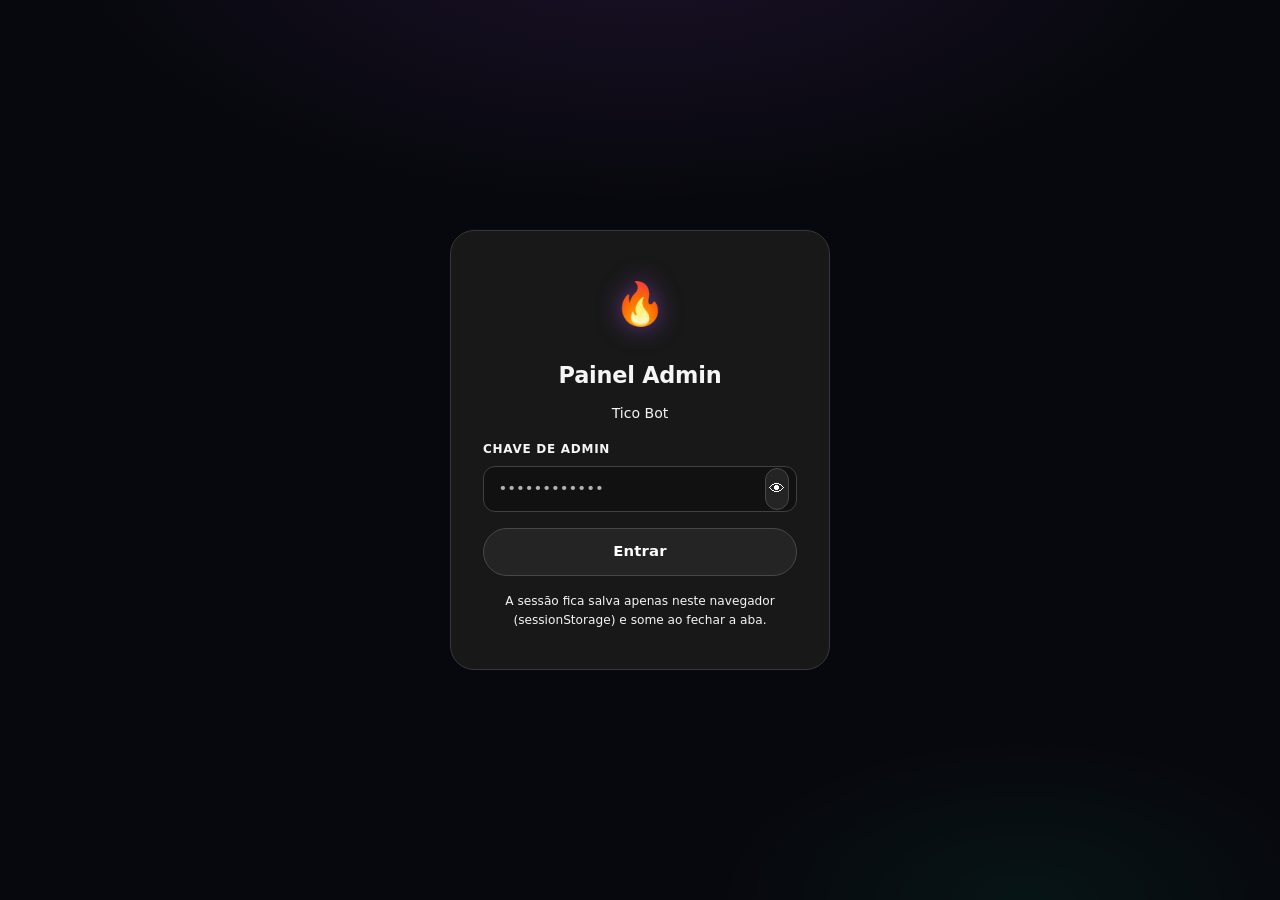
==== commit 665843f6: "Fix site API URL for Tico Bot server" ====
--- a/admin.html
+++ b/admin.html
@@ -792,7 +792,7 @@
   <div id="toast" class="toast hidden"></div>
 
   <script>
-    const API = 'https://whatsappbot2-130c.onrender.com/api';
+    const API = 'https://tico-bot-6jpn.onrender.com/api';
 
     /* ===== UTILITÁRIOS ===== */
     const $ = id => document.getElementById(id);
--- a/ios-glass.css
+++ b/ios-glass.css
@@ -0,0 +1,288 @@
+/* iOS-inspired Liquid Glass layer: progressive enhancement, no JavaScript dependency */
+:root {
+  color-scheme: dark;
+  --ios-radius-xs: 12px;
+  --ios-radius-sm: 18px;
+  --ios-radius-md: 24px;
+  --ios-radius-lg: 30px;
+  --ios-glass: rgba(255,255,255,.065);
+  --ios-glass-strong: rgba(255,255,255,.105);
+  --ios-glass-border: rgba(255,255,255,.13);
+  --ios-glass-highlight: rgba(255,255,255,.2);
+  --ios-shadow: 0 18px 55px rgba(0,0,0,.22);
+  --ios-accent: var(--purple, var(--roxo, #a78bfa));
+  --ios-focus: rgba(167,139,250,.42);
+  --ios-safe-bottom: env(safe-area-inset-bottom, 0px);
+}
+*, *::before, *::after { box-sizing: border-box; }
+html { min-height: 100%; scroll-behavior: smooth; -webkit-text-size-adjust: 100%; text-size-adjust: 100%; }
+body { min-width: 320px; min-height: 100vh; min-height: 100dvh; padding-bottom: var(--ios-safe-bottom); -webkit-font-smoothing: antialiased; text-rendering: optimizeLegibility; overscroll-behavior-x: none; }
+img, video, canvas, svg { max-width: 100%; }
+button, input, select, textarea { font: inherit; }
+button, [role="button"], a, input[type="checkbox"], input[type="radio"], select { -webkit-tap-highlight-color: transparent; }
+button, [role="button"] { touch-action: manipulation; }
+:where(button, input, select, textarea, a, [tabindex]):focus-visible { outline: 2px solid var(--ios-accent); outline-offset: 3px; }
+::selection { background: var(--ios-focus); }
+.top-nav, nav.top-nav, .topbar { border-color: var(--ios-glass-border) !important; background: rgba(17,18,29,.72) !important; -webkit-backdrop-filter: saturate(180%) blur(24px); backdrop-filter: saturate(180%) blur(24px); box-shadow: 0 1px 0 rgba(255,255,255,.055), 0 12px 34px rgba(0,0,0,.12); }
+.nav-brand, .nav-links a, .top-nav a, .topbar a { transition: background-color .2s ease, border-color .2s ease, transform .2s ease; }
+.nav-links a, .nav-link, .topbar a { border-radius: 999px !important; }
+:where(.auth-card, .login-card, .card, .panel, .stat-card, .stat-pill, .podium-slot, .profile-card, .profile-section, .section-card, .group-card, .group-selector-card, .game-card, .game-panel, .casino-card, .corrida-card, .history-card, .table-card, .modal-box, .modal-content, .dialog, .settings-card, .user-card, .rank-card, .admin-card, .form-card, .info-card, .help-banner, .auth-brand, .auth-form, .saldo-chip, .reel-box, .reel, .bicho-card, .animal-card, .bet-card) { border-radius: var(--ios-radius-md) !important; border-color: var(--ios-glass-border) !important; }
+:where(.auth-card, .login-card, .card, .panel, .stat-card, .profile-card, .profile-section, .section-card, .group-card, .game-card, .game-panel, .casino-card, .corrida-card, .history-card, .table-card, .modal-box, .modal-content, .dialog, .settings-card, .user-card, .rank-card, .admin-card, .form-card, .info-card, .group-selector-card, .bet-card) { box-shadow: var(--ios-shadow), inset 0 1px 0 rgba(255,255,255,.055); }
+@supports ((-webkit-backdrop-filter: blur(1px)) or (backdrop-filter: blur(1px))) {
+  :where(.auth-card, .login-card, .card, .panel, .stat-card, .profile-card, .profile-section, .section-card, .group-card, .game-card, .game-panel, .casino-card, .corrida-card, .history-card, .table-card, .modal-box, .modal-content, .dialog, .settings-card, .user-card, .rank-card, .admin-card, .form-card, .info-card, .group-selector-card, .bet-card) { background-color: var(--ios-glass) !important; -webkit-backdrop-filter: saturate(155%) blur(22px); backdrop-filter: saturate(155%) blur(22px); }
+}
+:where(input:not([type="checkbox"]):not([type="radio"]):not([type="range"]):not([type="color"]), select, textarea) { min-height: 44px; max-width: 100%; border-radius: var(--ios-radius-xs) !important; border-color: var(--ios-glass-border) !important; scroll-margin-block: 1rem; }
+textarea { min-height: 100px; resize: vertical; }
+:where(input, select, textarea):focus { border-color: var(--ios-accent) !important; box-shadow: 0 0 0 4px var(--ios-focus) !important; }
+:where(button, .btn, .btn-primary, .btn-secondary, .btn-ghost, .btn-spin, .btn-correr, .modal-btn, .action-btn, .submit-btn, input[type="submit"]) { min-height: 42px; border-radius: 999px !important; transition: transform .18s ease, box-shadow .18s ease, filter .18s ease; }
+:where(button, .btn, .btn-primary, .btn-secondary, .btn-ghost, .btn-spin, .btn-correr, .modal-btn, .action-btn, .submit-btn, input[type="submit"]):active { transform: scale(.975); }
+:where(button:disabled, input:disabled, select:disabled, textarea:disabled) { cursor: not-allowed; opacity: .58; }
+.tabela-wrap, .table-wrap, .table-responsive, .table-container { max-width: 100%; overflow-x: auto; -webkit-overflow-scrolling: touch; border-radius: var(--ios-radius-sm); }
+table { max-width: 100%; }
+:where(.modal, .modal-overlay, .overlay, [role="dialog"]) { overscroll-behavior: contain; }
+:where(.modal-box, .modal-content, .dialog, [role="dialog"]) { max-width: min(94vw, 760px); max-height: min(88dvh, 900px); overflow-y: auto; -webkit-overflow-scrolling: touch; }
+@media (max-width: 760px) {
+  body { overflow-x: clip; }
+  .top-nav, nav.top-nav, .topbar { padding-left: max(12px, env(safe-area-inset-left)); padding-right: max(12px, env(safe-area-inset-right)); }
+  .nav-inner { width: 100%; max-width: 100%; gap: 8px; }
+  .nav-links { max-width: 100%; overflow-x: auto; overscroll-behavior-x: contain; scrollbar-width: none; }
+  .nav-links::-webkit-scrollbar { display: none; }
+  :where(.container, .main-content, .page-content, .cassino-wrap, .corrida-wrap, .profile-container, .admin-content) { max-width: 100%; }
+  :where(.auth-card, .login-card, .card, .panel, .modal-box, .modal-content, .dialog) { max-width: 100%; }
+  :where(.form-row, .form-grid, .stats-grid, .profile-grid, .dashboard-grid) { min-width: 0; }
+  :where(input, select, textarea, button) { font-size: max(16px, 1em); }
+  :where(button, .btn, .btn-primary, .btn-secondary, .btn-ghost, .btn-spin, .btn-correr, .modal-btn) { min-height: 44px; }
+  .modal-box, .modal-content, .dialog, [role="dialog"] { width: min(94vw, 600px); }
+}
+@media (max-width: 420px) {
+  :root { --ios-radius-md: 20px; --ios-radius-lg: 24px; }
+  :where(.auth-card, .login-card, .modal-box, .modal-content, .dialog) { padding-left: 16px; padding-right: 16px; }
+  :where(.stat-grid, .stats-grid, .hero-stats) { grid-template-columns: repeat(2, minmax(0, 1fr)); }
+}
+@media (hover: hover) and (pointer: fine) {
+  :where(.card, .panel, .game-card, .group-card, .profile-section, .stat-card, .btn, button):hover { border-color: var(--ios-glass-highlight); }
+}
+@media (prefers-reduced-motion: reduce) {
+  html { scroll-behavior: auto; }
+  *, *::before, *::after { animation-duration: .001ms !important; transition-duration: .001ms !important; scroll-behavior: auto !important; }
+}
+/* Matte-black monochrome theme */
+:root {
+  color-scheme: dark;
+  --ios-glass: rgba(28, 28, 28, .88);
+  --ios-glass-strong: rgba(38, 38, 38, .94);
+  --ios-glass-border: rgba(255, 255, 255, .14);
+  --ios-glass-highlight: rgba(255, 255, 255, .28);
+  --ios-accent: #ffffff;
+  --ios-focus: rgba(255, 255, 255, .22);
+  --ios-shadow: 0 18px 55px rgba(0, 0, 0, .48);
+}
+html, body {
+  background-color: #0b0b0b !important;
+  color: #f5f5f5;
+}
+body {
+  background-image: none;
+}
+body, body :where(h1, h2, h3, h4, h5, h6, p, label, li, dt, dd, th, td, small, strong, em, legend, .nav-brand, .nav-links a, .nav-link, .top-nav a, .topbar a, .muted, .subtitle, .description, .stat-label, .card-title, .section-title) {
+  color: #f5f5f5;
+}
+a { color: #ffffff; }
+.top-nav, nav.top-nav, .topbar {
+  background: rgba(15, 15, 15, .88) !important;
+  border-color: #303030 !important;
+}
+:where(.auth-card, .login-card, .card, .panel, .stat-card, .stat-pill, .podium-slot, .profile-card, .profile-section, .section-card, .group-card, .group-selector-card, .game-card, .game-panel, .casino-card, .corrida-card, .history-card, .table-card, .modal-box, .modal-content, .dialog, .settings-card, .user-card, .rank-card, .admin-card, .form-card, .info-card, .help-banner, .auth-brand, .auth-form, .saldo-chip, .reel-box, .reel, .bicho-card, .animal-card, .bet-card) {
+  background-color: #181818 !important;
+  border-color: #353535 !important;
+}
+:where(input:not([type="checkbox"]):not([type="radio"]):not([type="range"]):not([type="color"]), select, textarea) {
+  color: #ffffff !important;
+  background-color: #111111 !important;
+  border-color: #383838 !important;
+}
+:where(input, select, textarea)::placeholder { color: #a5a5a5 !important; opacity: 1; }
+:where(button, .btn, .btn-primary, .btn-secondary, .btn-ghost, .btn-spin, .btn-correr, .modal-btn, .action-btn, .submit-btn, input[type="submit"], [role="button"]) {
+  color: #ffffff !important;
+  background: #242424 !important;
+  border: 1px solid #444444 !important;
+  box-shadow: inset 0 1px 0 rgba(255,255,255,.055), 0 5px 16px rgba(0,0,0,.24);
+}
+:where(button, .btn, .btn-primary, .btn-secondary, .btn-ghost, .btn-spin, .btn-correr, .modal-btn, .action-btn, .submit-btn, input[type="submit"], [role="button"]):hover {
+  background: #303030 !important;
+  border-color: #666666 !important;
+}
+:where(button, .btn, .btn-primary, .btn-secondary, .btn-ghost, .btn-spin, .btn-correr, .modal-btn, .action-btn, .submit-btn, input[type="submit"], [role="button"]):disabled {
+  background: #1b1b1b !important;
+  color: #a0a0a0 !important;
+}
+::selection { color: #000000; background: #ffffff; }
+/* Site-wide motion system: entrance, hover, feedback and subtle ambience */
+:root {
+  --motion-fast: 180ms;
+  --motion-medium: 420ms;
+  --motion-slow: 720ms;
+  --motion-ease: cubic-bezier(.2, .75, .25, 1);
+}
+@keyframes site-fade-in {
+  from { opacity: 0; }
+  to { opacity: 1; }
+}
+@keyframes site-rise-in {
+  from { opacity: 0; transform: translate3d(0, 22px, 0) scale(.985); }
+  to { opacity: 1; transform: translate3d(0, 0, 0) scale(1); }
+}
+@keyframes site-pop-in {
+  0% { opacity: 0; transform: scale(.94); }
+  70% { opacity: 1; transform: scale(1.012); }
+  100% { opacity: 1; transform: scale(1); }
+}
+@keyframes site-soft-glow {
+  0%, 100% { box-shadow: 0 8px 26px rgba(0,0,0,.2), inset 0 1px 0 rgba(255,255,255,.035); }
+  50% { box-shadow: 0 12px 34px rgba(255,255,255,.055), inset 0 1px 0 rgba(255,255,255,.075); }
+}
+@keyframes site-sheen {
+  0% { background-position: 180% 0; }
+  100% { background-position: -180% 0; }
+}
+@keyframes site-line-in {
+  from { transform: scaleX(0); opacity: .25; }
+  to { transform: scaleX(1); opacity: 1; }
+}
+@keyframes site-float {
+  0%, 100% { transform: translateY(0); }
+  50% { transform: translateY(-3px); }
+}
+@keyframes site-spinner {
+  to { transform: rotate(360deg); }
+}
+html { scroll-behavior: smooth; }
+body { animation: site-fade-in 520ms ease both; }
+main, .main-content, .page-content, .container, .cassino-wrap, .corrida-wrap, .profile-container, .admin-content {
+  animation: site-rise-in 650ms var(--motion-ease) both;
+}
+h1, .page-title, .hero-title {
+  animation: site-rise-in 650ms var(--motion-ease) both;
+}
+h2, h3, .section-title { animation: site-fade-in 700ms ease both; }
+.top-nav, nav.top-nav, .topbar {
+  transition: background-color var(--motion-medium) ease, box-shadow var(--motion-medium) ease, border-color var(--motion-medium) ease;
+}
+.nav-brand { transition: transform var(--motion-fast) var(--motion-ease), opacity var(--motion-fast) ease; }
+.nav-brand:hover { transform: translateY(-1px) scale(1.025); }
+.nav-links a, .nav-link, .top-nav a, .topbar a {
+  transition: color var(--motion-fast) ease, background-color var(--motion-fast) ease, border-color var(--motion-fast) ease, transform var(--motion-fast) var(--motion-ease), box-shadow var(--motion-fast) ease;
+}
+.nav-links a:hover, .nav-link:hover, .top-nav a:hover, .topbar a:hover { transform: translateY(-2px); background-color: rgba(255,255,255,.09); }
+:where(.auth-card, .login-card, .card, .panel, .stat-card, .stat-pill, .podium-slot, .profile-card, .profile-section, .section-card, .group-card, .group-selector-card, .game-card, .game-panel, .casino-card, .corrida-card, .history-card, .table-card, .modal-box, .modal-content, .dialog, .settings-card, .user-card, .rank-card, .admin-card, .form-card, .info-card, .help-banner, .auth-brand, .auth-form, .saldo-chip, .reel-box, .reel, .bicho-card, .animal-card, .bet-card) {
+  transition: transform 300ms var(--motion-ease), border-color 250ms ease, background-color 250ms ease, box-shadow 300ms ease, opacity 250ms ease;
+}
+:where(.card, .panel, .stat-card, .profile-card, .profile-section, .section-card, .group-card, .group-selector-card, .game-card, .game-panel, .casino-card, .corrida-card, .history-card, .table-card, .settings-card, .user-card, .rank-card, .admin-card, .form-card, .info-card, .bet-card) {
+  animation: site-rise-in 620ms var(--motion-ease) both;
+}
+:where(.card, .panel, .stat-card, .profile-card, .profile-section, .section-card, .group-card, .game-card, .game-panel, .casino-card, .corrida-card, .history-card, .settings-card, .user-card, .rank-card, .admin-card, .form-card, .info-card, .bet-card):hover {
+  transform: translateY(-4px);
+  border-color: rgba(255,255,255,.26) !important;
+  box-shadow: 0 18px 42px rgba(0,0,0,.34), inset 0 1px 0 rgba(255,255,255,.07);
+}
+:where(.stats-grid, .stat-grid, .profile-grid, .dashboard-grid, .game-grid, .games-grid, .group-grid, .cards-grid) > :nth-child(1) { animation-delay: 40ms; }
+:where(.stats-grid, .stat-grid, .profile-grid, .dashboard-grid, .game-grid, .games-grid, .group-grid, .cards-grid) > :nth-child(2) { animation-delay: 90ms; }
+:where(.stats-grid, .stat-grid, .profile-grid, .dashboard-grid, .game-grid, .games-grid, .group-grid, .cards-grid) > :nth-child(3) { animation-delay: 140ms; }
+:where(.stats-grid, .stat-grid, .profile-grid, .dashboard-grid, .game-grid, .games-grid, .group-grid, .cards-grid) > :nth-child(4) { animation-delay: 190ms; }
+:where(.stats-grid, .stat-grid, .profile-grid, .dashboard-grid, .game-grid, .games-grid, .group-grid, .cards-grid) > :nth-child(n+5) { animation-delay: 220ms; }
+:where(button, .btn, .btn-primary, .btn-secondary, .btn-ghost, .btn-spin, .btn-correr, .modal-btn, .action-btn, .submit-btn, input[type="submit"], [role="button"]) {
+  position: relative;
+  overflow: hidden;
+  transition: transform var(--motion-fast) var(--motion-ease), background-color var(--motion-fast) ease, border-color var(--motion-fast) ease, box-shadow var(--motion-fast) ease, filter var(--motion-fast) ease;
+}
+:where(button, .btn, .btn-primary, .btn-secondary, .btn-ghost, .btn-spin, .btn-correr, .modal-btn, .action-btn, .submit-btn, input[type="submit"], [role="button"]):hover {
+  transform: translateY(-2px);
+  box-shadow: 0 8px 22px rgba(255,255,255,.07), 0 6px 18px rgba(0,0,0,.32);
+}
+:where(button, .btn, .btn-primary, .btn-secondary, .btn-ghost, .btn-spin, .btn-correr, .modal-btn, .action-btn, .submit-btn, input[type="submit"], [role="button"]):active {
+  transform: scale(.965);
+  filter: brightness(1.18);
+}
+:where(input:not([type="checkbox"]):not([type="radio"]):not([type="range"]):not([type="color"]), select, textarea) {
+  transition: border-color 220ms ease, box-shadow 220ms ease, background-color 220ms ease;
+}
+:where(input, select, textarea):focus {
+  transform: translateY(-1px);
+}
+a:not(.nav-brand):not(.nav-links a):not(.top-nav a):not(.topbar a) {
+  transition: color 200ms ease, opacity 200ms ease, text-decoration-color 200ms ease;
+}
+img { transition: filter 250ms ease, transform 350ms var(--motion-ease); }
+:where(.card, .panel, .profile-card, .game-card, .group-card):hover img { filter: brightness(1.06); }
+:where(.modal, .modal-overlay, .overlay, [role="dialog"]) {
+  animation: site-fade-in 180ms ease both;
+}
+:where(.modal-box, .modal-content, .dialog, [role="dialog"]) {
+  animation: site-pop-in 280ms var(--motion-ease) both;
+}
+hr, .divider, .section-divider {
+  transform-origin: left center;
+  animation: site-line-in 700ms var(--motion-ease) both;
+}
+:where(.loading, .spinner, [aria-busy="true"] .loader) { animation: site-spinner 900ms linear infinite; }
+@media (hover: hover) and (pointer: fine) {
+  :where(.stat-pill, .saldo-chip, .podium-slot, .reel-box) { animation: site-soft-glow 5s ease-in-out infinite; }
+  :where(.stat-pill, .saldo-chip, .podium-slot, .reel-box):hover { animation-play-state: paused; }
+}
+@media (max-width: 760px) {
+  :where(.card, .panel, .stat-card, .profile-card, .profile-section, .section-card, .group-card, .game-card, .game-panel, .casino-card, .corrida-card, .history-card, .settings-card, .user-card, .rank-card, .admin-card, .form-card, .info-card, .bet-card):hover { transform: none; }
+  :where(button, .btn, .btn-primary, .btn-secondary, .btn-ghost, .btn-spin, .btn-correr, .modal-btn, .action-btn, .submit-btn, input[type="submit"], [role="button"]):hover { transform: none; }
+}
+@media (prefers-reduced-motion: reduce) {
+  *, *::before, *::after {
+    animation-duration: .001ms !important;
+    animation-iteration-count: 1 !important;
+    transition-duration: .001ms !important;
+    scroll-behavior: auto !important;
+  }
+}
+
+/* O overlay do modal do ranking deve ocupar o viewport inteiro e centralizar o cartão. */
+#modal-overlay.modal-overlay[role="dialog"] {
+  position: fixed !important;
+  inset: 0 !important;
+  width: 100vw !important;
+  max-width: none !important;
+  max-height: none !important;
+  margin: 0 !important;
+  display: flex !important;
+  align-items: center !important;
+  justify-content: center !important;
+  overflow-y: auto !important;
+  box-sizing: border-box !important;
+}
+#modal-overlay .modal-card {
+  width: min(420px, calc(100vw - 32px)) !important;
+  max-width: 420px !important;
+  max-height: calc(100dvh - 32px) !important;
+  overflow-y: auto !important;
+  box-sizing: border-box !important;
+}
+
+/* Tema monocromatico global: preto fosco e branco, sem acentos coloridos. */
+:root {
+  --purple:#fff; --purple-soft:rgba(255,255,255,.08); --purple-glow:rgba(255,255,255,.12); --purple-dim:#d8d8d8; --purple-dark:#171717;
+  --roxo:#fff; --roxo-lo:rgba(255,255,255,.06); --roxo-dim:rgba(255,255,255,.12); --roxo-glow:rgba(255,255,255,.16);
+  --mint:#fff; --mint-soft:rgba(255,255,255,.06); --mint-lo:rgba(255,255,255,.06); --mint-dim:rgba(255,255,255,.12); --mint-glow:rgba(255,255,255,.16);
+  --blue:#fff; --blue-soft:rgba(255,255,255,.06); --blue-glow:rgba(255,255,255,.12); --gold:#fff; --gold-lo:rgba(255,255,255,.06); --gold-glow:rgba(255,255,255,.12);
+  --red:#fff; --red-soft:rgba(255,255,255,.06); --red-lo:rgba(255,255,255,.06);
+  --text-primary:#fff; --text-secondary:#e0e0e0; --text-dim:#b5b5b5; --text-label:#d0d0d0;
+  --bg-base:#0b0b0b; --bg-surface:#111; --bg-card:#171717; --bg-elevated:#202020; --surface:#111; --surface2:#171717; --surface3:#202020;
+  --border:#383838; --border-soft:#292929; --border-hi:#484848; --text:#fff; --text-2:#e0e0e0; --muted:#b5b5b5; --ios-accent:#fff; --ios-focus:rgba(255,255,255,.24);
+}
+html,body{background:#0b0b0b!important;color:#fff!important}
+body *{color:#f5f5f5!important;border-color:#383838!important;text-shadow:none!important;box-shadow:none!important}
+body :where(button,.btn,.btn-primary,.btn-secondary,.btn-ghost,.btn-spin,.btn-correr,.modal-btn,.action-btn,.submit-btn,input[type="submit"],[role="button"]){background-color:#242424!important;color:#fff!important;border:1px solid #484848!important}
+body :where(button,.btn,.btn-primary,.btn-secondary,.btn-ghost,.btn-spin,.btn-correr,.modal-btn,.action-btn,.submit-btn,input[type="submit"],[role="button"]):hover{background-color:#333!important;border-color:#666!important}
+body :where(button:disabled,input:disabled,select:disabled,textarea:disabled){background-color:#181818!important;color:#aaa!important}
+body :where(input,select,textarea){background-color:#111!important;color:#fff!important;border-color:#404040!important}
+body :where(input,select,textarea)::placeholder{color:#b0b0b0!important}
+body svg,body svg :where(path,circle,rect,line,polyline,polygon){stroke:#fff!important}
+body svg [fill]:not([fill="none"]){fill:#fff!important}
+::selection{color:#000!important;background:#fff!important}
+
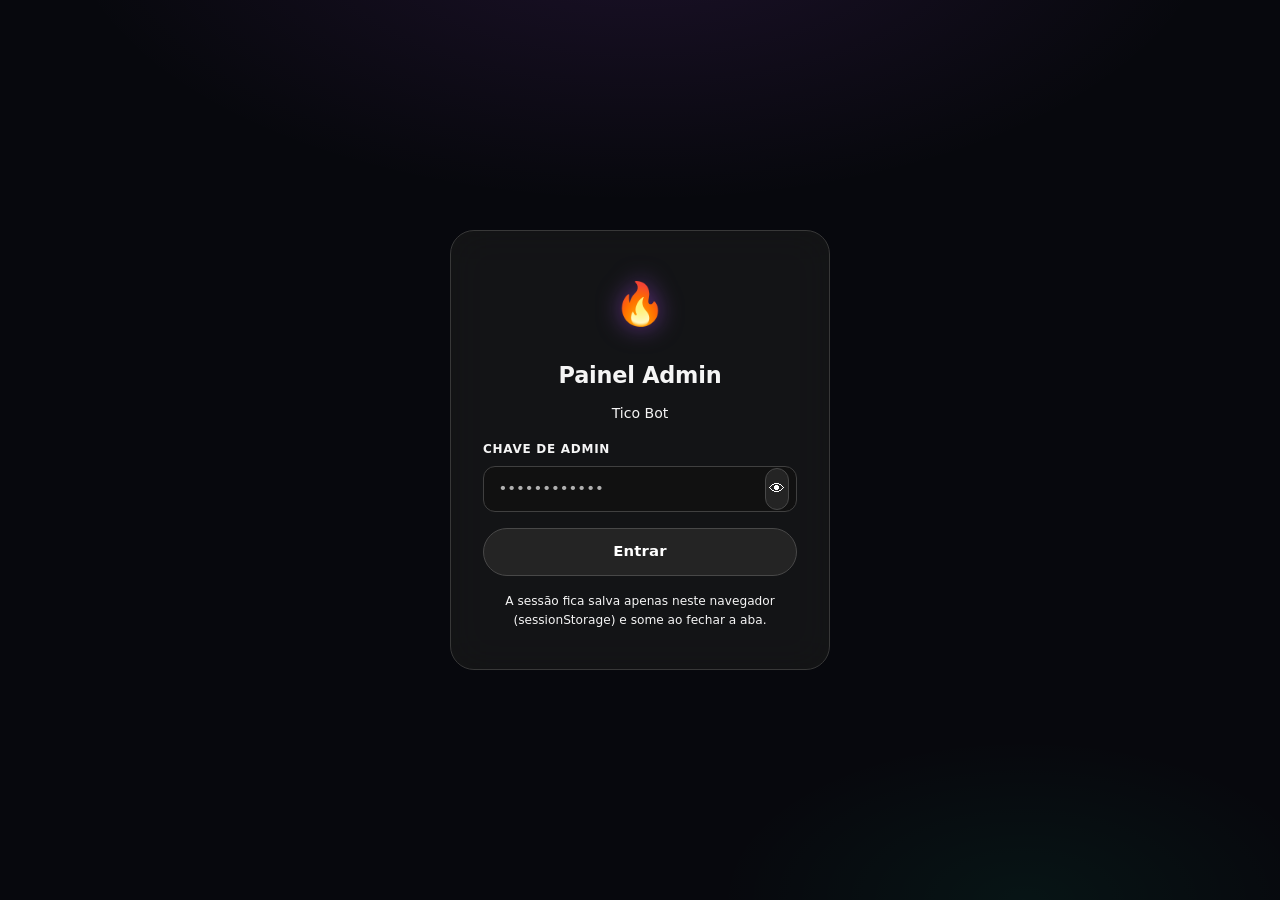
==== commit 9d383886: "Adiciona favicon ao site" ====
--- a/admin.html
+++ b/admin.html
@@ -3,6 +3,7 @@
 <head>
   <meta charset="UTF-8" />
   <meta name="viewport" content="width=device-width, initial-scale=1.0" />
+  <link rel="icon" href="favicon.ico" type="image/x-icon" />
   <title>Admin — Tico Bot</title>
   <link rel="stylesheet" href="admin.css" />
   <style>
--- a/ios-glass.css
+++ b/ios-glass.css
@@ -286,3 +286,84 @@
 body svg [fill]:not([fill="none"]){fill:#fff!important}
 ::selection{color:#000!important;background:#fff!important}
 
+
+/* Liquid Glass refinado + responsividade transversal (desktop e celular). */
+:root {
+  --glass-surface: rgba(25,25,25,.72);
+  --glass-surface-strong: rgba(32,32,32,.88);
+  --glass-edge: rgba(255,255,255,.15);
+  --glass-edge-light: rgba(255,255,255,.24);
+  --glass-blur: saturate(155%) blur(20px);
+  --glass-radius: 24px;
+}
+@supports ((backdrop-filter: blur(1px)) or (-webkit-backdrop-filter: blur(1px))) {
+  :where(.auth-card,.login-card,.card,.panel,.stat-card,.stat-pill,.podium-slot,
+    .profile-card,.profile-section,.section-card,.group-card,.group-selector-card,
+    .game-card,.game-panel,.casino-card,.corrida-card,.history-card,.table-card,
+    .settings-card,.user-card,.rank-card,.admin-card,.form-card,.info-card,
+    .help-banner,.login-gate,.saldo-chip,.reel-box,.bicho-card,.animal-card,
+    .bet-card,.dash-card,.bulk-bar,.modal-card,.modal-box,.modal-content,.dialog) {
+    background: var(--glass-surface) !important;
+    -webkit-backdrop-filter: var(--glass-blur);
+    backdrop-filter: var(--glass-blur);
+    border: 1px solid var(--glass-edge) !important;
+    box-shadow: inset 0 1px 0 rgba(255,255,255,.09), 0 16px 42px rgba(0,0,0,.28) !important;
+  }
+}
+:where(.auth-card,.login-card,.card,.panel,.stat-card,.profile-card,.profile-section,
+  .section-card,.group-card,.group-selector-card,.game-card,.game-panel,.casino-card,
+  .corrida-card,.history-card,.table-card,.settings-card,.user-card,.rank-card,
+  .admin-card,.form-card,.info-card,.login-gate,.reel-box,.bicho-card,.animal-card,
+  .bet-card,.dash-card,.modal-card,.modal-box,.modal-content,.dialog) {
+  border-radius: var(--glass-radius) !important;
+  transition: transform 280ms cubic-bezier(.2,.75,.25,1), border-color 220ms ease,
+    background-color 220ms ease, box-shadow 280ms ease;
+}
+@media (hover:hover) and (pointer:fine) {
+  :where(.auth-card,.card,.panel,.stat-card,.profile-card,.profile-section,.section-card,
+    .group-card,.group-selector-card,.game-card,.game-panel,.casino-card,.corrida-card,
+    .history-card,.settings-card,.user-card,.rank-card,.admin-card,.form-card,.info-card,
+    .login-gate,.reel-box,.bicho-card,.animal-card,.bet-card,.dash-card):hover {
+    transform: translateY(-3px);
+    border-color: var(--glass-edge-light) !important;
+    box-shadow: inset 0 1px 0 rgba(255,255,255,.12), 0 22px 48px rgba(0,0,0,.38) !important;
+  }
+}
+.top-nav, nav.top-nav, .topbar {
+  -webkit-backdrop-filter: saturate(180%) blur(26px);
+  backdrop-filter: saturate(180%) blur(26px);
+  background: rgba(13,13,13,.78) !important;
+  border-bottom: 1px solid var(--glass-edge) !important;
+}
+:where(.auth-card,.login-card,.modal-card,.modal-box,.modal-content,.dialog) {
+  overflow-wrap: anywhere;
+}
+html, body { width: 100%; max-width: 100%; }
+body { overflow-x: clip; }
+img, video, canvas, iframe { max-width: 100%; }
+input, select, textarea { min-width: 0; }
+:where(.container,.main-content,.page-content,.cassino-wrap,.corrida-wrap,
+  .profile-container,.admin-content,.auth-wrapper) { min-width: 0; }
+@media (max-width: 760px) {
+  :root { --glass-radius: 20px; }
+  .nav-inner { min-width: 0; }
+  .nav-links { min-width: 0; flex: 1 1 auto; }
+  .nav-links a { white-space: nowrap; }
+  :where(.container,.main-content,.page-content,.cassino-wrap,.corrida-wrap,
+    .profile-container,.admin-content) { width: 100%; }
+  :where(.cassino-wrap,.corrida-wrap) { padding-left: max(12px, env(safe-area-inset-left)); padding-right: max(12px, env(safe-area-inset-right)); }
+  :where(.form-row,.form-grid,.stats-grid,.profile-grid,.dashboard-grid,.dash-grid) > * { min-width: 0; }
+  :where(table) { width: 100%; }
+  :where(.tabela-wrap,.table-wrap,.table-responsive,.table-container) { max-width: 100%; overflow-x: auto; }
+}
+@media (max-width: 420px) {
+  :root { --glass-radius: 18px; }
+  .nav-inner { gap: 6px; padding-left: 10px; padding-right: 10px; }
+  .nav-brand { gap: 6px; }
+  .nav-brand-name { max-width: 84px; overflow: hidden; text-overflow: ellipsis; }
+  :where(.auth-card,.login-card,.login-gate,.group-selector-card,.game-card,.game-panel) { padding-left: 14px; padding-right: 14px; }
+  :where(.stats-grid,.stat-grid,.profile-grid,.dashboard-grid,.dash-grid,.game-grid,.games-grid) { grid-template-columns: repeat(2,minmax(0,1fr)); }
+}
+@media (prefers-reduced-motion: reduce) {
+  *,*::before,*::after { animation-duration: .001ms !important; animation-iteration-count: 1 !important; transition-duration: .001ms !important; scroll-behavior: auto !important; }
+}
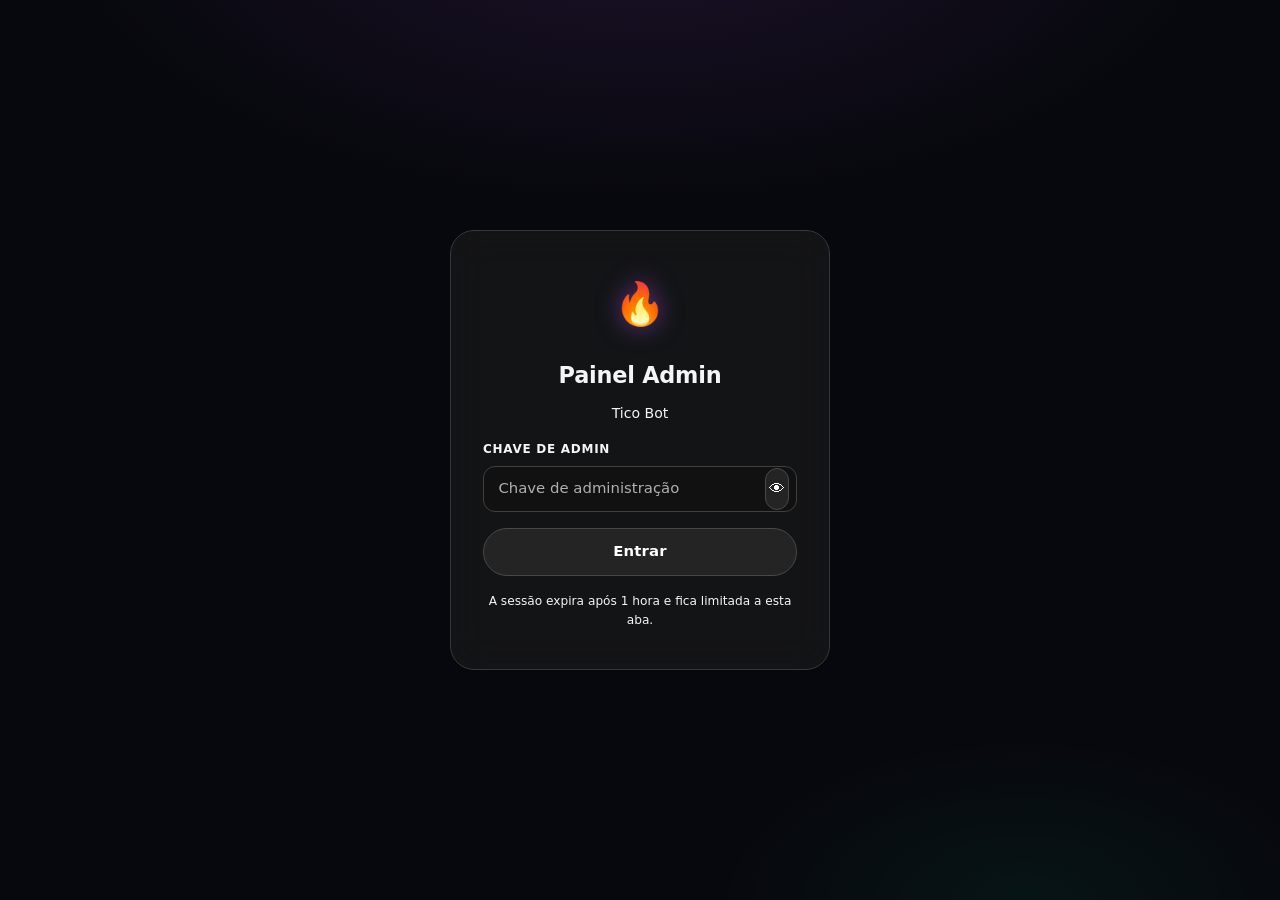
==== commit 82abe39f: "Reforça autenticação, privacidade e tabelas dos jogos" ====
--- a/admin.html
+++ b/admin.html
@@ -228,7 +228,7 @@
       .gold-acoes { flex-direction: column; align-items: stretch; }
     }
   </style>
-  <link rel="stylesheet" href="ios-glass.css" />
+  <link rel="stylesheet" href="site-enhancements.css" />
 </head>
 <body>
 
@@ -241,13 +241,13 @@
       <div class="field">
         <label for="admin-key">Chave de Admin</label>
         <div class="field-password-wrap">
-          <input type="password" id="admin-key" placeholder="••••••••••••" autocomplete="current-password" />
+          <input type="password" id="admin-key" placeholder="Chave de administração" autocomplete="off" maxlength="512" />
           <button type="button" class="btn-eye" id="btn-toggle-senha" title="Mostrar/ocultar senha" aria-label="Mostrar ou ocultar senha">👁</button>
         </div>
       </div>
       <p id="login-erro" class="login-erro hidden">Chave inválida. Tente novamente.</p>
       <button id="btn-login" class="btn-primary">Entrar</button>
-      <p class="login-hint">A sessão fica salva apenas neste navegador (sessionStorage) e some ao fechar a aba.</p>
+      <p class="login-hint">A sessão expira após 1 hora e fica limitada a esta aba.</p>
     </div>
   </div>
 
@@ -728,7 +728,7 @@
         <div id="contas-lock" style="display:flex;flex-direction:column;gap:.75rem;max-width:360px;">
           <p style="font-size:.85rem;color:var(--muted);">Digite a chave admin para visualizar os dados das contas.</p>
           <div class="field-password-wrap">
-            <input type="password" id="contas-senha-input" placeholder="Chave admin" autocomplete="off" />
+            <input type="password" id="contas-senha-input" maxlength="512" placeholder="Chave admin" autocomplete="off" />
             <button type="button" class="btn-eye" id="btn-contas-eye">👁</button>
           </div>
           <button class="btn-primary" id="btn-contas-unlock" style="width:auto;">Desbloquear</button>
@@ -806,8 +806,36 @@
       }[c]));
     }
 
-    function adminKey()     { return sessionStorage.getItem('piro_admin_key'); }
-    function adminHeaders() { return { 'x-admin-key': adminKey(), 'Content-Type': 'application/json' }; }
+    function adminToken() { return sessionStorage.getItem('piro_admin_token'); }
+    function adminHeaders() {
+      const token = adminToken();
+      return token
+        ? { Authorization: `Bearer ${token}`, 'Content-Type': 'application/json' }
+        : { 'Content-Type': 'application/json' };
+    }
+    let adminSessionTimer = null;
+    let contasExpiryTimer = null;
+
+    function agendarExpiracaoAdmin(segundos) {
+      clearTimeout(adminSessionTimer);
+      adminSessionTimer = setTimeout(() => encerrarSessaoAdmin(true), Math.max(1, segundos) * 1000);
+    }
+
+    function encerrarSessaoAdmin(expirada = false) {
+      clearTimeout(adminSessionTimer);
+      sessionStorage.removeItem('piro_admin_token');
+      sessionStorage.removeItem('piro_admin_key');
+      bloquearContas();
+      if (typeof autosyncTimer !== 'undefined' && autosyncTimer) clearInterval(autosyncTimer);
+      if (typeof logsLiveTimer !== 'undefined' && logsLiveTimer) clearInterval(logsLiveTimer);
+      hide('painel');
+      show('tela-login');
+      $('admin-key').value = '';
+      if (expirada) {
+        $('login-erro').textContent = 'Sua sessão administrativa expirou. Entre novamente.';
+        show('login-erro');
+      }
+    }
 
     let toastTimer;
     function toast(msg, tipo = 'ok') {
@@ -856,19 +884,35 @@
     });
 
     $('btn-login').addEventListener('click', async () => {
-      const chave = $('admin-key').value.trim();
-      if (!chave) return;
+      const chave = $('admin-key').value;
+      if (!chave || chave.length > 512) return;
       $('btn-login').disabled = true;
       $('btn-login').textContent = 'Verificando...';
       hide('login-erro');
       try {
-        const res = await fetch(`${API}/admin/verify`, { headers: { 'x-admin-key': chave } });
-        if (!res.ok) throw new Error();
-        sessionStorage.setItem('piro_admin_key', chave);
+        const res = await fetch(`${API}/admin/login`, {
+          method: 'POST',
+          headers: { 'Content-Type': 'application/json' },
+          body: JSON.stringify({ key: chave }),
+        });
+        const data = await res.json().catch(() => ({}));
+        if (!res.ok || typeof data.token !== 'string' || !data.token) {
+          $('login-erro').textContent = res.status === 429
+            ? 'Muitas tentativas de login. Aguarde 15 minutos.'
+            : (data.error || 'Chave inválida. Tente novamente.');
+          show('login-erro');
+          return;
+        }
+        sessionStorage.setItem('piro_admin_token', data.token);
+        sessionStorage.removeItem('piro_admin_key');
+        sessionStorage.removeItem('piro_contas_token');
+        agendarExpiracaoAdmin(Number(data.expiresIn) || 3600);
+        $('admin-key').value = '';
         hide('tela-login');
         show('painel');
         iniciarPainel();
       } catch {
+        $('login-erro').textContent = 'Não foi possível conectar ao servidor.';
         show('login-erro');
       } finally {
         $('btn-login').disabled = false;
@@ -879,14 +923,7 @@
     $('admin-key').addEventListener('keydown', e => { if (e.key === 'Enter') $('btn-login').click(); });
 
     /* ===== LOGOUT ===== */
-    $('btn-logout').addEventListener('click', () => {
-      sessionStorage.removeItem('piro_admin_key');
-      if (autosyncTimer) clearInterval(autosyncTimer);
-      if (logsLiveTimer) clearInterval(logsLiveTimer);
-      hide('painel');
-      show('tela-login');
-      $('admin-key').value = '';
-    });
+    $('btn-logout').addEventListener('click', () => encerrarSessaoAdmin(false));
 
     /* ===== SIDEBAR ===== */
     $('btn-abrir-sidebar').addEventListener('click', () => {
@@ -1070,8 +1107,10 @@
         const nomeReal   = nomeExibicao(g);
         const nomeEsc    = escapeHtml(nomeReal);
         const jidEsc     = escapeHtml(g.idGrupo);
-        const membrosTxt = g.membros != null ? `${g.membros} membro${g.membros === 1 ? '' : 's'}` : '';
-        const xpTxt      = g.xpTotal != null ? `${formatNum(g.xpTotal)} XP total` : '';
+        const membrosNum = Number(g.membros);
+        const membrosTxt = Number.isFinite(membrosNum) && membrosNum >= 0
+          ? `${Math.floor(membrosNum)} membro${Math.floor(membrosNum) === 1 ? '' : 's'}` : '';
+        const xpTxt = g.xpTotal != null ? `${formatNum(g.xpTotal)} XP total` : '';
 
         return `
         <div class="grupo-card" data-jid="${jidEsc}">
@@ -1564,8 +1603,10 @@
         const banido   = u.banido
           ? '<span class="badge-ban">Banido</span>'
           : '<span class="badge-ok">Ativo</span>';
-        const warns    = u.warns    ?? 0;
-        const maxWarns = u.maxWarns ?? 3;
+        const warnsRaw = Number(u.warns);
+        const maxRaw = Number(u.maxWarns);
+        const warns = Number.isFinite(warnsRaw) ? Math.max(0, Math.floor(warnsRaw)) : 0;
+        const maxWarns = Number.isFinite(maxRaw) ? Math.min(1000, Math.max(1, Math.floor(maxRaw))) : 3;
         const idEsc    = escapeHtml(u.idWhatsApp);
         const nomeEsc  = escapeHtml(u.nome || u.idWhatsApp || '—');
         const numEsc   = escapeHtml(u.telefone || u.idWhatsApp?.split('@')[0] || '—');
@@ -1599,7 +1640,7 @@
                 ${grupos.map(([jid, qtd]) => `
                   <div class="warn-grupo-linha">
                     <span class="wg-nome">${escapeHtml(nomeGrupoPorJid(jid))}</span>
-                    <span class="wg-qtd">${qtd}</span>
+                    <span class="wg-qtd">${formatNum(qtd)}</span>
                     <button class="btn-remover-1" data-action="remover-warn"
                       data-id="${idEsc}" data-nome="${nomeEsc}"
                       data-grupo="${escapeHtml(jid)}">−1</button>
@@ -1793,17 +1834,20 @@
         selectEl.innerHTML  = '<option value="">Nenhum grupo</option>';
         selectOr.innerHTML  = '<option value="">Nenhum grupo</option>';
       } else {
-        listaEl.innerHTML = grupos.map(g => `
+        listaEl.innerHTML = grupos.map(g => {
+          const levelRaw = Number(g.level);
+          const level = Number.isFinite(levelRaw) ? Math.max(1, Math.floor(levelRaw)) : 1;
+          return `
           <div class="usr-grupo-item">
             <span class="usr-grupo-nome">${escapeHtml(g.nomeGrupo || g.idGrupo)}</span>
             <div class="usr-grupo-tags">
               <span class="usr-tag gold">🪙 ${formatNum(g.gold || 0)}</span>
               <span class="usr-tag xp">⚡ ${formatNum(g.xp || 0)} XP</span>
-              <span class="usr-tag lv">Lv ${g.level || 1}</span>
+              <span class="usr-tag lv">Lv ${level}</span>
               ${g.empregoAtual ? `<span class="usr-tag">${escapeHtml(g.empregoAtual)}</span>` : ''}
             </div>
-          </div>
-        `).join('');
+          </div>`;
+        }).join('');
 
         const optGrupos = grupos.map(g =>
           `<option value="${escapeHtml(g.idGrupo)}">${escapeHtml(g.nomeGrupo || g.idGrupo)}</option>`
@@ -2158,11 +2202,12 @@
       }
       listaEl.innerHTML = inv.map(item => {
         const nomeItem = item.nome || item.item || item.id || '?';
-        const qtd      = item.quantidade ?? item.qty ?? 1;
+        const qtdRaw   = Number(item.quantidade ?? item.qty ?? 1);
+        const qtd      = Number.isFinite(qtdRaw) ? Math.max(0, Math.floor(qtdRaw)) : 1;
         return `
         <div class="inv-item">
           <span class="inv-item-nome">${escapeHtml(nomeItem)}</span>
-          <span class="inv-item-qtd">x${qtd}</span>
+          <span class="inv-item-qtd">x${formatNum(qtd)}</span>
           <button class="btn-inv-rem" data-action="inv-remover"
             data-item="${escapeHtml(nomeItem)}"
             data-jid="${escapeHtml(jid)}">✕ Remover</button>
@@ -2342,7 +2387,9 @@
 
       const lista = $('logs-lista');
       lista.innerHTML = logs.map(l => {
-        const tipoClass = `tipo-${l.tipo || 'info'}`;
+        const tipoRaw = String(l.tipo || 'info').toLowerCase();
+        const tipo = ['erro', 'cmd', 'warn', 'info'].includes(tipoRaw) ? tipoRaw : 'info';
+        const tipoClass = `tipo-${tipo}`;
         const hora      = l.timestamp
           ? new Date(l.timestamp).toLocaleString('pt-BR', { day:'2-digit', month:'2-digit', hour:'2-digit', minute:'2-digit', second:'2-digit' })
           : '—';
@@ -2353,7 +2400,7 @@
             <span class="log-cmd">${escapeHtml(l.comando || l.mensagem || '—')}</span>
             ${l.detalhe ? `<span class="log-detalhe">${escapeHtml(l.detalhe)}</span>` : ''}
             <div class="log-meta">
-              ${l.tipo    ? `<span class="log-badge ${l.tipo}">${l.tipo.toUpperCase()}</span>` : ''}
+              ${l.tipo    ? `<span class="log-badge ${tipo}">${tipo.toUpperCase()}</span>` : ''}
               ${l.usuario ? `<span class="log-badge">👤 ${escapeHtml(l.usuario)}</span>` : ''}
               ${l.grupo   ? `<span class="log-badge">👥 ${escapeHtml(nomeGrupoPorJid(l.grupo) || l.grupo)}</span>` : ''}
             </div>
@@ -2423,24 +2470,61 @@
     let contasCache = [];
     let contasDesbloqueadas = false;
 
+    function contasToken() { return sessionStorage.getItem('piro_contas_token'); }
+
+    function bloquearContas() {
+      clearTimeout(contasExpiryTimer);
+      sessionStorage.removeItem('piro_contas_token');
+      contasDesbloqueadas = false;
+      contasCache = [];
+      const painel = document.getElementById('contas-painel');
+      const lock = document.getElementById('contas-lock');
+      if (painel) painel.classList.add('hidden');
+      if (lock) lock.style.display = '';
+      const tbody = document.getElementById('contas-tbody');
+      if (tbody) tbody.textContent = '';
+      const busca = document.getElementById('contas-busca');
+      if (busca) busca.value = '';
+      const erro = document.getElementById('contas-lock-erro');
+      if (erro) { erro.textContent = 'Chave inválida ou sessão expirada.'; erro.classList.add('hidden'); }
+    }
+
     document.getElementById('btn-contas-eye')?.addEventListener('click', () => {
       const inp = document.getElementById('contas-senha-input');
       inp.type = inp.type === 'password' ? 'text' : 'password';
     });
 
     document.getElementById('btn-contas-unlock')?.addEventListener('click', async () => {
-      const senha  = document.getElementById('contas-senha-input').value.trim();
+      const senha  = document.getElementById('contas-senha-input').value;
       const erroEl = document.getElementById('contas-lock-erro');
-      if (!senha) return;
+      if (!senha || senha.length > 512) return;
+      const botao = document.getElementById('btn-contas-unlock');
+      botao.disabled = true;
       try {
-        const res = await fetch(`${API}/admin/verify-contas`, { headers: { 'x-admin-key': senha } });
-        if (!res.ok) { erroEl.classList.remove('hidden'); return; }
+        const res = await fetch(`${API}/admin/verify-contas`, {
+          headers: { ...adminHeaders(), 'x-contas-key': senha },
+        });
+        const data = await res.json().catch(() => ({}));
+        if (!res.ok || typeof data.token !== 'string' || !data.token) {
+          erroEl.textContent = data.error || 'Chave inválida ou autorização indisponível.';
+          erroEl.classList.remove('hidden');
+          return;
+        }
+        bloquearContas();
+        sessionStorage.setItem('piro_contas_token', data.token);
+        contasDesbloqueadas = true;
+        contasExpiryTimer = setTimeout(bloquearContas, Math.max(1, Number(data.expiresIn) || 900) * 1000);
         erroEl.classList.add('hidden');
-        contasDesbloqueadas = true;
-        document.getElementById('contas-lock').style.display  = 'none';
+        document.getElementById('contas-senha-input').value = '';
+        document.getElementById('contas-lock').style.display = 'none';
         document.getElementById('contas-painel').classList.remove('hidden');
         carregarContas();
-      } catch { erroEl.classList.remove('hidden'); }
+      } catch {
+        erroEl.textContent = 'Não foi possível conectar ao servidor.';
+        erroEl.classList.remove('hidden');
+      } finally {
+        botao.disabled = false;
+      }
     });
 
     document.getElementById('contas-senha-input')?.addEventListener('keydown', e => {
@@ -2453,9 +2537,13 @@
       hide('contas-tabela-wrap');
       hide('contas-vazio');
       try {
-        const res  = await fetch(`${API}/admin/contas`, { headers: adminHeaders() });
-        const data = await res.json();
-        contasCache = data.contas || [];
+        const res  = await fetch(`${API}/admin/contas`, { headers: { ...adminHeaders(), 'x-contas-token': contasToken() } });
+        const data = await res.json().catch(() => ({}));
+        if (!res.ok) {
+          if (res.status === 401 || res.status === 403) bloquearContas();
+          throw new Error(data.error || 'Não foi possível carregar as contas.');
+        }
+        contasCache = Array.isArray(data.contas) ? data.contas : [];
         document.getElementById('contas-contagem').textContent = contasCache.length;
         renderContas(contasCache);
       } catch {
@@ -2490,6 +2578,12 @@
 
     document.getElementById('btn-refresh-contas')?.addEventListener('click', carregarContas);
 
+    function valorCsvSeguro(valor) {
+      let texto = String(valor ?? '');
+      if (/^[=+@\-\t\r]/.test(texto)) texto = `'${texto}`;
+      return `"${texto.replace(/"/g, '""')}"`;
+    }
+
     document.getElementById('btn-contas-csv')?.addEventListener('click', () => {
       if (!contasCache.length) return;
       const header = 'Nome,Usuário,Telefone,Email,Cadastrado em';
@@ -2498,7 +2592,7 @@
         c.telefone ? '+' + c.telefone : '',
         c.email || '',
         c.createdAt ? new Date(c.createdAt).toLocaleDateString('pt-BR') : ''
-      ].map(v => `"${v}"`).join(','));
+      ].map(valorCsvSeguro).join(','));
       const csv  = [header, ...rows].join('\n');
       const blob = new Blob([csv], { type: 'text/csv' });
       const url  = URL.createObjectURL(blob);
@@ -2506,11 +2600,29 @@
       URL.revokeObjectURL(url);
     });
 
-    if (adminKey()) {
-      hide('tela-login');
-      show('painel');
-      iniciarPainel();
-    }
+    async function restaurarSessaoAdmin() {
+      // Remove any legacy master key left by older versions of this page.
+      sessionStorage.removeItem('piro_admin_key');
+      const token = adminToken();
+      if (!token) return;
+      try {
+        const res = await fetch(`${API}/admin/verify`, { headers: adminHeaders() });
+        const data = await res.json().catch(() => ({}));
+        if (!res.ok || !data.ok) throw new Error('Sessão expirada.');
+        const restante = Math.floor((Number(data.expiresAt) - Date.now()) / 1000);
+        if (!Number.isFinite(restante) || restante <= 0) throw new Error('Sessão expirada.');
+        agendarExpiracaoAdmin(restante);
+        hide('tela-login');
+        show('painel');
+        iniciarPainel();
+      } catch {
+        sessionStorage.removeItem('piro_admin_token');
+        bloquearContas();
+        show('tela-login');
+        hide('painel');
+      }
+    }
+    restaurarSessaoAdmin();
   </script>
 </body>
 </html>
--- a/site-enhancements.css
+++ b/site-enhancements.css
@@ -0,0 +1,369 @@
+/* iOS-inspired Liquid Glass layer: progressive enhancement, no JavaScript dependency */
+:root {
+  color-scheme: dark;
+  --ios-radius-xs: 12px;
+  --ios-radius-sm: 18px;
+  --ios-radius-md: 24px;
+  --ios-radius-lg: 30px;
+  --ios-glass: rgba(255,255,255,.065);
+  --ios-glass-strong: rgba(255,255,255,.105);
+  --ios-glass-border: rgba(255,255,255,.13);
+  --ios-glass-highlight: rgba(255,255,255,.2);
+  --ios-shadow: 0 18px 55px rgba(0,0,0,.22);
+  --ios-accent: var(--purple, var(--roxo, #a78bfa));
+  --ios-focus: rgba(167,139,250,.42);
+  --ios-safe-bottom: env(safe-area-inset-bottom, 0px);
+}
+*, *::before, *::after { box-sizing: border-box; }
+html { min-height: 100%; scroll-behavior: smooth; -webkit-text-size-adjust: 100%; text-size-adjust: 100%; }
+body { min-width: 320px; min-height: 100vh; min-height: 100dvh; padding-bottom: var(--ios-safe-bottom); -webkit-font-smoothing: antialiased; text-rendering: optimizeLegibility; overscroll-behavior-x: none; }
+img, video, canvas, svg { max-width: 100%; }
+button, input, select, textarea { font: inherit; }
+button, [role="button"], a, input[type="checkbox"], input[type="radio"], select { -webkit-tap-highlight-color: transparent; }
+button, [role="button"] { touch-action: manipulation; }
+:where(button, input, select, textarea, a, [tabindex]):focus-visible { outline: 2px solid var(--ios-accent); outline-offset: 3px; }
+::selection { background: var(--ios-focus); }
+.top-nav, nav.top-nav, .topbar { border-color: var(--ios-glass-border) !important; background: rgba(17,18,29,.72) !important; -webkit-backdrop-filter: saturate(180%) blur(24px); backdrop-filter: saturate(180%) blur(24px); box-shadow: 0 1px 0 rgba(255,255,255,.055), 0 12px 34px rgba(0,0,0,.12); }
+.nav-brand, .nav-links a, .top-nav a, .topbar a { transition: background-color .2s ease, border-color .2s ease, transform .2s ease; }
+.nav-links a, .nav-link, .topbar a { border-radius: 999px !important; }
+:where(.auth-card, .login-card, .card, .panel, .stat-card, .stat-pill, .podium-slot, .profile-card, .profile-section, .section-card, .group-card, .group-selector-card, .game-card, .game-panel, .casino-card, .corrida-card, .history-card, .table-card, .modal-box, .modal-content, .dialog, .settings-card, .user-card, .rank-card, .admin-card, .form-card, .info-card, .help-banner, .auth-brand, .auth-form, .saldo-chip, .reel-box, .reel, .bicho-card, .animal-card, .bet-card) { border-radius: var(--ios-radius-md) !important; border-color: var(--ios-glass-border) !important; }
+:where(.auth-card, .login-card, .card, .panel, .stat-card, .profile-card, .profile-section, .section-card, .group-card, .game-card, .game-panel, .casino-card, .corrida-card, .history-card, .table-card, .modal-box, .modal-content, .dialog, .settings-card, .user-card, .rank-card, .admin-card, .form-card, .info-card, .group-selector-card, .bet-card) { box-shadow: var(--ios-shadow), inset 0 1px 0 rgba(255,255,255,.055); }
+@supports ((-webkit-backdrop-filter: blur(1px)) or (backdrop-filter: blur(1px))) {
+  :where(.auth-card, .login-card, .card, .panel, .stat-card, .profile-card, .profile-section, .section-card, .group-card, .game-card, .game-panel, .casino-card, .corrida-card, .history-card, .table-card, .modal-box, .modal-content, .dialog, .settings-card, .user-card, .rank-card, .admin-card, .form-card, .info-card, .group-selector-card, .bet-card) { background-color: var(--ios-glass) !important; -webkit-backdrop-filter: saturate(155%) blur(22px); backdrop-filter: saturate(155%) blur(22px); }
+}
+:where(input:not([type="checkbox"]):not([type="radio"]):not([type="range"]):not([type="color"]), select, textarea) { min-height: 44px; max-width: 100%; border-radius: var(--ios-radius-xs) !important; border-color: var(--ios-glass-border) !important; scroll-margin-block: 1rem; }
+textarea { min-height: 100px; resize: vertical; }
+:where(input, select, textarea):focus { border-color: var(--ios-accent) !important; box-shadow: 0 0 0 4px var(--ios-focus) !important; }
+:where(button, .btn, .btn-primary, .btn-secondary, .btn-ghost, .btn-spin, .btn-correr, .modal-btn, .action-btn, .submit-btn, input[type="submit"]) { min-height: 42px; border-radius: 999px !important; transition: transform .18s ease, box-shadow .18s ease, filter .18s ease; }
+:where(button, .btn, .btn-primary, .btn-secondary, .btn-ghost, .btn-spin, .btn-correr, .modal-btn, .action-btn, .submit-btn, input[type="submit"]):active { transform: scale(.975); }
+:where(button:disabled, input:disabled, select:disabled, textarea:disabled) { cursor: not-allowed; opacity: .58; }
+.tabela-wrap, .table-wrap, .table-responsive, .table-container { max-width: 100%; overflow-x: auto; -webkit-overflow-scrolling: touch; border-radius: var(--ios-radius-sm); }
+table { max-width: 100%; }
+:where(.modal, .modal-overlay, .overlay, [role="dialog"]) { overscroll-behavior: contain; }
+:where(.modal-box, .modal-content, .dialog, [role="dialog"]) { max-width: min(94vw, 760px); max-height: min(88dvh, 900px); overflow-y: auto; -webkit-overflow-scrolling: touch; }
+@media (max-width: 760px) {
+  body { overflow-x: clip; }
+  .top-nav, nav.top-nav, .topbar { padding-left: max(12px, env(safe-area-inset-left)); padding-right: max(12px, env(safe-area-inset-right)); }
+  .nav-inner { width: 100%; max-width: 100%; gap: 8px; }
+  .nav-links { max-width: 100%; overflow-x: auto; overscroll-behavior-x: contain; scrollbar-width: none; }
+  .nav-links::-webkit-scrollbar { display: none; }
+  :where(.container, .main-content, .page-content, .cassino-wrap, .corrida-wrap, .profile-container, .admin-content) { max-width: 100%; }
+  :where(.auth-card, .login-card, .card, .panel, .modal-box, .modal-content, .dialog) { max-width: 100%; }
+  :where(.form-row, .form-grid, .stats-grid, .profile-grid, .dashboard-grid) { min-width: 0; }
+  :where(input, select, textarea, button) { font-size: max(16px, 1em); }
+  :where(button, .btn, .btn-primary, .btn-secondary, .btn-ghost, .btn-spin, .btn-correr, .modal-btn) { min-height: 44px; }
+  .modal-box, .modal-content, .dialog, [role="dialog"] { width: min(94vw, 600px); }
+}
+@media (max-width: 420px) {
+  :root { --ios-radius-md: 20px; --ios-radius-lg: 24px; }
+  :where(.auth-card, .login-card, .modal-box, .modal-content, .dialog) { padding-left: 16px; padding-right: 16px; }
+  :where(.stat-grid, .stats-grid, .hero-stats) { grid-template-columns: repeat(2, minmax(0, 1fr)); }
+}
+@media (hover: hover) and (pointer: fine) {
+  :where(.card, .panel, .game-card, .group-card, .profile-section, .stat-card, .btn, button):hover { border-color: var(--ios-glass-highlight); }
+}
+@media (prefers-reduced-motion: reduce) {
+  html { scroll-behavior: auto; }
+  *, *::before, *::after { animation-duration: .001ms !important; transition-duration: .001ms !important; scroll-behavior: auto !important; }
+}
+/* Matte-black monochrome theme */
+:root {
+  color-scheme: dark;
+  --ios-glass: rgba(28, 28, 28, .88);
+  --ios-glass-strong: rgba(38, 38, 38, .94);
+  --ios-glass-border: rgba(255, 255, 255, .14);
+  --ios-glass-highlight: rgba(255, 255, 255, .28);
+  --ios-accent: #ffffff;
+  --ios-focus: rgba(255, 255, 255, .22);
+  --ios-shadow: 0 18px 55px rgba(0, 0, 0, .48);
+}
+html, body {
+  background-color: #0b0b0b !important;
+  color: #f5f5f5;
+}
+body {
+  background-image: none;
+}
+body, body :where(h1, h2, h3, h4, h5, h6, p, label, li, dt, dd, th, td, small, strong, em, legend, .nav-brand, .nav-links a, .nav-link, .top-nav a, .topbar a, .muted, .subtitle, .description, .stat-label, .card-title, .section-title) {
+  color: #f5f5f5;
+}
+a { color: #ffffff; }
+.top-nav, nav.top-nav, .topbar {
+  background: rgba(15, 15, 15, .88) !important;
+  border-color: #303030 !important;
+}
+:where(.auth-card, .login-card, .card, .panel, .stat-card, .stat-pill, .podium-slot, .profile-card, .profile-section, .section-card, .group-card, .group-selector-card, .game-card, .game-panel, .casino-card, .corrida-card, .history-card, .table-card, .modal-box, .modal-content, .dialog, .settings-card, .user-card, .rank-card, .admin-card, .form-card, .info-card, .help-banner, .auth-brand, .auth-form, .saldo-chip, .reel-box, .reel, .bicho-card, .animal-card, .bet-card) {
+  background-color: #181818 !important;
+  border-color: #353535 !important;
+}
+:where(input:not([type="checkbox"]):not([type="radio"]):not([type="range"]):not([type="color"]), select, textarea) {
+  color: #ffffff !important;
+  background-color: #111111 !important;
+  border-color: #383838 !important;
+}
+:where(input, select, textarea)::placeholder { color: #a5a5a5 !important; opacity: 1; }
+:where(button, .btn, .btn-primary, .btn-secondary, .btn-ghost, .btn-spin, .btn-correr, .modal-btn, .action-btn, .submit-btn, input[type="submit"], [role="button"]) {
+  color: #ffffff !important;
+  background: #242424 !important;
+  border: 1px solid #444444 !important;
+  box-shadow: inset 0 1px 0 rgba(255,255,255,.055), 0 5px 16px rgba(0,0,0,.24);
+}
+:where(button, .btn, .btn-primary, .btn-secondary, .btn-ghost, .btn-spin, .btn-correr, .modal-btn, .action-btn, .submit-btn, input[type="submit"], [role="button"]):hover {
+  background: #303030 !important;
+  border-color: #666666 !important;
+}
+:where(button, .btn, .btn-primary, .btn-secondary, .btn-ghost, .btn-spin, .btn-correr, .modal-btn, .action-btn, .submit-btn, input[type="submit"], [role="button"]):disabled {
+  background: #1b1b1b !important;
+  color: #a0a0a0 !important;
+}
+::selection { color: #000000; background: #ffffff; }
+/* Site-wide motion system: entrance, hover, feedback and subtle ambience */
+:root {
+  --motion-fast: 180ms;
+  --motion-medium: 420ms;
+  --motion-slow: 720ms;
+  --motion-ease: cubic-bezier(.2, .75, .25, 1);
+}
+@keyframes site-fade-in {
+  from { opacity: 0; }
+  to { opacity: 1; }
+}
+@keyframes site-rise-in {
+  from { opacity: 0; transform: translate3d(0, 22px, 0) scale(.985); }
+  to { opacity: 1; transform: translate3d(0, 0, 0) scale(1); }
+}
+@keyframes site-pop-in {
+  0% { opacity: 0; transform: scale(.94); }
+  70% { opacity: 1; transform: scale(1.012); }
+  100% { opacity: 1; transform: scale(1); }
+}
+@keyframes site-soft-glow {
+  0%, 100% { box-shadow: 0 8px 26px rgba(0,0,0,.2), inset 0 1px 0 rgba(255,255,255,.035); }
+  50% { box-shadow: 0 12px 34px rgba(255,255,255,.055), inset 0 1px 0 rgba(255,255,255,.075); }
+}
+@keyframes site-sheen {
+  0% { background-position: 180% 0; }
+  100% { background-position: -180% 0; }
+}
+@keyframes site-line-in {
+  from { transform: scaleX(0); opacity: .25; }
+  to { transform: scaleX(1); opacity: 1; }
+}
+@keyframes site-float {
+  0%, 100% { transform: translateY(0); }
+  50% { transform: translateY(-3px); }
+}
+@keyframes site-spinner {
+  to { transform: rotate(360deg); }
+}
+html { scroll-behavior: smooth; }
+body { animation: site-fade-in 520ms ease both; }
+main, .main-content, .page-content, .container, .cassino-wrap, .corrida-wrap, .profile-container, .admin-content {
+  animation: site-rise-in 650ms var(--motion-ease) both;
+}
+h1, .page-title, .hero-title {
+  animation: site-rise-in 650ms var(--motion-ease) both;
+}
+h2, h3, .section-title { animation: site-fade-in 700ms ease both; }
+.top-nav, nav.top-nav, .topbar {
+  transition: background-color var(--motion-medium) ease, box-shadow var(--motion-medium) ease, border-color var(--motion-medium) ease;
+}
+.nav-brand { transition: transform var(--motion-fast) var(--motion-ease), opacity var(--motion-fast) ease; }
+.nav-brand:hover { transform: translateY(-1px) scale(1.025); }
+.nav-links a, .nav-link, .top-nav a, .topbar a {
+  transition: color var(--motion-fast) ease, background-color var(--motion-fast) ease, border-color var(--motion-fast) ease, transform var(--motion-fast) var(--motion-ease), box-shadow var(--motion-fast) ease;
+}
+.nav-links a:hover, .nav-link:hover, .top-nav a:hover, .topbar a:hover { transform: translateY(-2px); background-color: rgba(255,255,255,.09); }
+:where(.auth-card, .login-card, .card, .panel, .stat-card, .stat-pill, .podium-slot, .profile-card, .profile-section, .section-card, .group-card, .group-selector-card, .game-card, .game-panel, .casino-card, .corrida-card, .history-card, .table-card, .modal-box, .modal-content, .dialog, .settings-card, .user-card, .rank-card, .admin-card, .form-card, .info-card, .help-banner, .auth-brand, .auth-form, .saldo-chip, .reel-box, .reel, .bicho-card, .animal-card, .bet-card) {
+  transition: transform 300ms var(--motion-ease), border-color 250ms ease, background-color 250ms ease, box-shadow 300ms ease, opacity 250ms ease;
+}
+:where(.card, .panel, .stat-card, .profile-card, .profile-section, .section-card, .group-card, .group-selector-card, .game-card, .game-panel, .casino-card, .corrida-card, .history-card, .table-card, .settings-card, .user-card, .rank-card, .admin-card, .form-card, .info-card, .bet-card) {
+  animation: site-rise-in 620ms var(--motion-ease) both;
+}
+:where(.card, .panel, .stat-card, .profile-card, .profile-section, .section-card, .group-card, .game-card, .game-panel, .casino-card, .corrida-card, .history-card, .settings-card, .user-card, .rank-card, .admin-card, .form-card, .info-card, .bet-card):hover {
+  transform: translateY(-4px);
+  border-color: rgba(255,255,255,.26) !important;
+  box-shadow: 0 18px 42px rgba(0,0,0,.34), inset 0 1px 0 rgba(255,255,255,.07);
+}
+:where(.stats-grid, .stat-grid, .profile-grid, .dashboard-grid, .game-grid, .games-grid, .group-grid, .cards-grid) > :nth-child(1) { animation-delay: 40ms; }
+:where(.stats-grid, .stat-grid, .profile-grid, .dashboard-grid, .game-grid, .games-grid, .group-grid, .cards-grid) > :nth-child(2) { animation-delay: 90ms; }
+:where(.stats-grid, .stat-grid, .profile-grid, .dashboard-grid, .game-grid, .games-grid, .group-grid, .cards-grid) > :nth-child(3) { animation-delay: 140ms; }
+:where(.stats-grid, .stat-grid, .profile-grid, .dashboard-grid, .game-grid, .games-grid, .group-grid, .cards-grid) > :nth-child(4) { animation-delay: 190ms; }
+:where(.stats-grid, .stat-grid, .profile-grid, .dashboard-grid, .game-grid, .games-grid, .group-grid, .cards-grid) > :nth-child(n+5) { animation-delay: 220ms; }
+:where(button, .btn, .btn-primary, .btn-secondary, .btn-ghost, .btn-spin, .btn-correr, .modal-btn, .action-btn, .submit-btn, input[type="submit"], [role="button"]) {
+  position: relative;
+  overflow: hidden;
+  transition: transform var(--motion-fast) var(--motion-ease), background-color var(--motion-fast) ease, border-color var(--motion-fast) ease, box-shadow var(--motion-fast) ease, filter var(--motion-fast) ease;
+}
+:where(button, .btn, .btn-primary, .btn-secondary, .btn-ghost, .btn-spin, .btn-correr, .modal-btn, .action-btn, .submit-btn, input[type="submit"], [role="button"]):hover {
+  transform: translateY(-2px);
+  box-shadow: 0 8px 22px rgba(255,255,255,.07), 0 6px 18px rgba(0,0,0,.32);
+}
+:where(button, .btn, .btn-primary, .btn-secondary, .btn-ghost, .btn-spin, .btn-correr, .modal-btn, .action-btn, .submit-btn, input[type="submit"], [role="button"]):active {
+  transform: scale(.965);
+  filter: brightness(1.18);
+}
+:where(input:not([type="checkbox"]):not([type="radio"]):not([type="range"]):not([type="color"]), select, textarea) {
+  transition: border-color 220ms ease, box-shadow 220ms ease, background-color 220ms ease;
+}
+:where(input, select, textarea):focus {
+  transform: translateY(-1px);
+}
+a:not(.nav-brand):not(.nav-links a):not(.top-nav a):not(.topbar a) {
+  transition: color 200ms ease, opacity 200ms ease, text-decoration-color 200ms ease;
+}
+img { transition: filter 250ms ease, transform 350ms var(--motion-ease); }
+:where(.card, .panel, .profile-card, .game-card, .group-card):hover img { filter: brightness(1.06); }
+:where(.modal, .modal-overlay, .overlay, [role="dialog"]) {
+  animation: site-fade-in 180ms ease both;
+}
+:where(.modal-box, .modal-content, .dialog, [role="dialog"]) {
+  animation: site-pop-in 280ms var(--motion-ease) both;
+}
+hr, .divider, .section-divider {
+  transform-origin: left center;
+  animation: site-line-in 700ms var(--motion-ease) both;
+}
+:where(.loading, .spinner, [aria-busy="true"] .loader) { animation: site-spinner 900ms linear infinite; }
+@media (hover: hover) and (pointer: fine) {
+  :where(.stat-pill, .saldo-chip, .podium-slot, .reel-box) { animation: site-soft-glow 5s ease-in-out infinite; }
+  :where(.stat-pill, .saldo-chip, .podium-slot, .reel-box):hover { animation-play-state: paused; }
+}
+@media (max-width: 760px) {
+  :where(.card, .panel, .stat-card, .profile-card, .profile-section, .section-card, .group-card, .game-card, .game-panel, .casino-card, .corrida-card, .history-card, .settings-card, .user-card, .rank-card, .admin-card, .form-card, .info-card, .bet-card):hover { transform: none; }
+  :where(button, .btn, .btn-primary, .btn-secondary, .btn-ghost, .btn-spin, .btn-correr, .modal-btn, .action-btn, .submit-btn, input[type="submit"], [role="button"]):hover { transform: none; }
+}
+@media (prefers-reduced-motion: reduce) {
+  *, *::before, *::after {
+    animation-duration: .001ms !important;
+    animation-iteration-count: 1 !important;
+    transition-duration: .001ms !important;
+    scroll-behavior: auto !important;
+  }
+}
+
+/* O overlay do modal do ranking deve ocupar o viewport inteiro e centralizar o cartão. */
+#modal-overlay.modal-overlay[role="dialog"] {
+  position: fixed !important;
+  inset: 0 !important;
+  width: 100vw !important;
+  max-width: none !important;
+  max-height: none !important;
+  margin: 0 !important;
+  display: flex !important;
+  align-items: center !important;
+  justify-content: center !important;
+  overflow-y: auto !important;
+  box-sizing: border-box !important;
+}
+#modal-overlay .modal-card {
+  width: min(420px, calc(100vw - 32px)) !important;
+  max-width: 420px !important;
+  max-height: calc(100dvh - 32px) !important;
+  overflow-y: auto !important;
+  box-sizing: border-box !important;
+}
+
+/* Tema monocromatico global: preto fosco e branco, sem acentos coloridos. */
+:root {
+  --purple:#fff; --purple-soft:rgba(255,255,255,.08); --purple-glow:rgba(255,255,255,.12); --purple-dim:#d8d8d8; --purple-dark:#171717;
+  --roxo:#fff; --roxo-lo:rgba(255,255,255,.06); --roxo-dim:rgba(255,255,255,.12); --roxo-glow:rgba(255,255,255,.16);
+  --mint:#fff; --mint-soft:rgba(255,255,255,.06); --mint-lo:rgba(255,255,255,.06); --mint-dim:rgba(255,255,255,.12); --mint-glow:rgba(255,255,255,.16);
+  --blue:#fff; --blue-soft:rgba(255,255,255,.06); --blue-glow:rgba(255,255,255,.12); --gold:#fff; --gold-lo:rgba(255,255,255,.06); --gold-glow:rgba(255,255,255,.12);
+  --red:#fff; --red-soft:rgba(255,255,255,.06); --red-lo:rgba(255,255,255,.06);
+  --text-primary:#fff; --text-secondary:#e0e0e0; --text-dim:#b5b5b5; --text-label:#d0d0d0;
+  --bg-base:#0b0b0b; --bg-surface:#111; --bg-card:#171717; --bg-elevated:#202020; --surface:#111; --surface2:#171717; --surface3:#202020;
+  --border:#383838; --border-soft:#292929; --border-hi:#484848; --text:#fff; --text-2:#e0e0e0; --muted:#b5b5b5; --ios-accent:#fff; --ios-focus:rgba(255,255,255,.24);
+}
+html,body{background:#0b0b0b!important;color:#fff!important}
+body *{color:#f5f5f5!important;border-color:#383838!important;text-shadow:none!important;box-shadow:none!important}
+body :where(button,.btn,.btn-primary,.btn-secondary,.btn-ghost,.btn-spin,.btn-correr,.modal-btn,.action-btn,.submit-btn,input[type="submit"],[role="button"]){background-color:#242424!important;color:#fff!important;border:1px solid #484848!important}
+body :where(button,.btn,.btn-primary,.btn-secondary,.btn-ghost,.btn-spin,.btn-correr,.modal-btn,.action-btn,.submit-btn,input[type="submit"],[role="button"]):hover{background-color:#333!important;border-color:#666!important}
+body :where(button:disabled,input:disabled,select:disabled,textarea:disabled){background-color:#181818!important;color:#aaa!important}
+body :where(input,select,textarea){background-color:#111!important;color:#fff!important;border-color:#404040!important}
+body :where(input,select,textarea)::placeholder{color:#b0b0b0!important}
+body svg,body svg :where(path,circle,rect,line,polyline,polygon){stroke:#fff!important}
+body svg [fill]:not([fill="none"]){fill:#fff!important}
+::selection{color:#000!important;background:#fff!important}
+
+
+/* Liquid Glass refinado + responsividade transversal (desktop e celular). */
+:root {
+  --glass-surface: rgba(25,25,25,.72);
+  --glass-surface-strong: rgba(32,32,32,.88);
+  --glass-edge: rgba(255,255,255,.15);
+  --glass-edge-light: rgba(255,255,255,.24);
+  --glass-blur: saturate(155%) blur(20px);
+  --glass-radius: 24px;
+}
+@supports ((backdrop-filter: blur(1px)) or (-webkit-backdrop-filter: blur(1px))) {
+  :where(.auth-card,.login-card,.card,.panel,.stat-card,.stat-pill,.podium-slot,
+    .profile-card,.profile-section,.section-card,.group-card,.group-selector-card,
+    .game-card,.game-panel,.casino-card,.corrida-card,.history-card,.table-card,
+    .settings-card,.user-card,.rank-card,.admin-card,.form-card,.info-card,
+    .help-banner,.login-gate,.saldo-chip,.reel-box,.bicho-card,.animal-card,
+    .bet-card,.dash-card,.bulk-bar,.modal-card,.modal-box,.modal-content,.dialog) {
+    background: var(--glass-surface) !important;
+    -webkit-backdrop-filter: var(--glass-blur);
+    backdrop-filter: var(--glass-blur);
+    border: 1px solid var(--glass-edge) !important;
+    box-shadow: inset 0 1px 0 rgba(255,255,255,.09), 0 16px 42px rgba(0,0,0,.28) !important;
+  }
+}
+:where(.auth-card,.login-card,.card,.panel,.stat-card,.profile-card,.profile-section,
+  .section-card,.group-card,.group-selector-card,.game-card,.game-panel,.casino-card,
+  .corrida-card,.history-card,.table-card,.settings-card,.user-card,.rank-card,
+  .admin-card,.form-card,.info-card,.login-gate,.reel-box,.bicho-card,.animal-card,
+  .bet-card,.dash-card,.modal-card,.modal-box,.modal-content,.dialog) {
+  border-radius: var(--glass-radius) !important;
+  transition: transform 280ms cubic-bezier(.2,.75,.25,1), border-color 220ms ease,
+    background-color 220ms ease, box-shadow 280ms ease;
+}
+@media (hover:hover) and (pointer:fine) {
+  :where(.auth-card,.card,.panel,.stat-card,.profile-card,.profile-section,.section-card,
+    .group-card,.group-selector-card,.game-card,.game-panel,.casino-card,.corrida-card,
+    .history-card,.settings-card,.user-card,.rank-card,.admin-card,.form-card,.info-card,
+    .login-gate,.reel-box,.bicho-card,.animal-card,.bet-card,.dash-card):hover {
+    transform: translateY(-3px);
+    border-color: var(--glass-edge-light) !important;
+    box-shadow: inset 0 1px 0 rgba(255,255,255,.12), 0 22px 48px rgba(0,0,0,.38) !important;
+  }
+}
+.top-nav, nav.top-nav, .topbar {
+  -webkit-backdrop-filter: saturate(180%) blur(26px);
+  backdrop-filter: saturate(180%) blur(26px);
+  background: rgba(13,13,13,.78) !important;
+  border-bottom: 1px solid var(--glass-edge) !important;
+}
+:where(.auth-card,.login-card,.modal-card,.modal-box,.modal-content,.dialog) {
+  overflow-wrap: anywhere;
+}
+html, body { width: 100%; max-width: 100%; }
+body { overflow-x: clip; }
+img, video, canvas, iframe { max-width: 100%; }
+input, select, textarea { min-width: 0; }
+:where(.container,.main-content,.page-content,.cassino-wrap,.corrida-wrap,
+  .profile-container,.admin-content,.auth-wrapper) { min-width: 0; }
+@media (max-width: 760px) {
+  :root { --glass-radius: 20px; }
+  .nav-inner { min-width: 0; }
+  .nav-links { min-width: 0; flex: 1 1 auto; }
+  .nav-links a { white-space: nowrap; }
+  :where(.container,.main-content,.page-content,.cassino-wrap,.corrida-wrap,
+    .profile-container,.admin-content) { width: 100%; }
+  :where(.cassino-wrap,.corrida-wrap) { padding-left: max(12px, env(safe-area-inset-left)); padding-right: max(12px, env(safe-area-inset-right)); }
+  :where(.form-row,.form-grid,.stats-grid,.profile-grid,.dashboard-grid,.dash-grid) > * { min-width: 0; }
+  :where(table) { width: 100%; }
+  :where(.tabela-wrap,.table-wrap,.table-responsive,.table-container) { max-width: 100%; overflow-x: auto; }
+}
+@media (max-width: 420px) {
+  :root { --glass-radius: 18px; }
+  .nav-inner { gap: 6px; padding-left: 10px; padding-right: 10px; }
+  .nav-brand { gap: 6px; }
+  .nav-brand-name { max-width: 84px; overflow: hidden; text-overflow: ellipsis; }
+  :where(.auth-card,.login-card,.login-gate,.group-selector-card,.game-card,.game-panel) { padding-left: 14px; padding-right: 14px; }
+  :where(.stats-grid,.stat-grid,.profile-grid,.dashboard-grid,.dash-grid,.game-grid,.games-grid) { grid-template-columns: repeat(2,minmax(0,1fr)); }
+}
+@media (prefers-reduced-motion: reduce) {
+  *,*::before,*::after { animation-duration: .001ms !important; animation-iteration-count: 1 !important; transition-duration: .001ms !important; scroll-behavior: auto !important; }
+}
